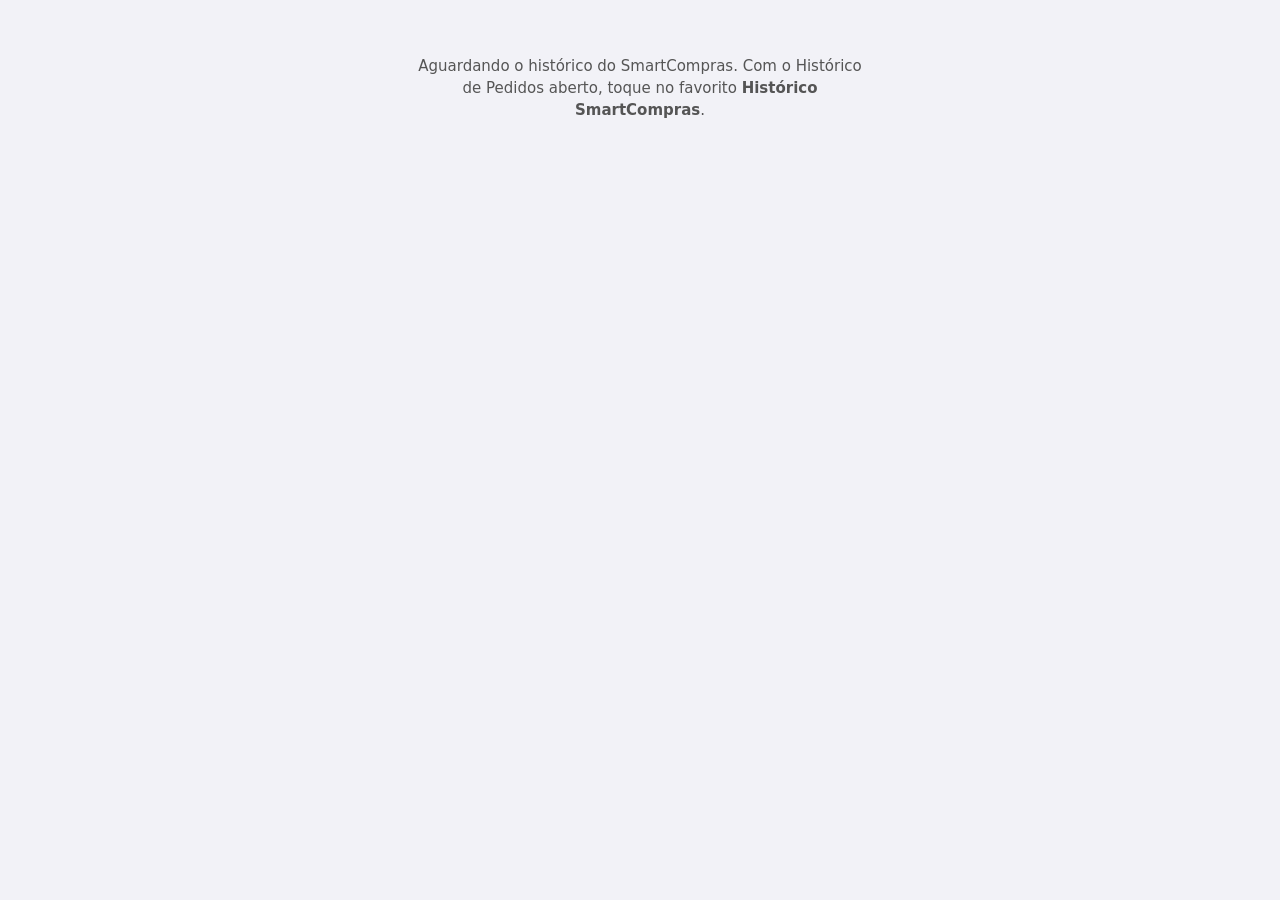
==== importar.html @ f7959a2b "Add files via upload" ====
<!doctype html>
<html lang="pt-BR">
<head>
<meta charset="utf-8">
<meta name="viewport" content="width=device-width, initial-scale=1">
<meta name="robots" content="noindex">
<title>Importar histórico SmartCompras</title>
<link rel="stylesheet" href="style.css">
<style>
  body { margin: 0; padding: 16px; font-family: -apple-system, system-ui, "Segoe UI", Roboto, sans-serif; background: #f2f2f7; color: #111; }
  .imp-msg { max-width: 460px; margin: 40px auto; text-align: center; color: #555; font-size: 15px; line-height: 1.45; }
  .imp-toast { position: fixed; left: 16px; right: 16px; bottom: 24px; background: #222; color: #fff; padding: 12px 14px; border-radius: 10px; display: none; text-align: center; z-index: 3000; font-size: 14px; }
</style>
</head>
<body>
<!-- Página neutra: não carrega o app nem o Firebase para abrir. O Firebase entra só na hora de gravar. -->
<div class="imp-msg" id="imp-msg">Aguardando o histórico do SmartCompras. Com o Histórico de Pedidos aberto, toque no favorito <b>Histórico SmartCompras</b>.</div>
<div class="imp-toast" id="imp-toast"></div>

<script>
  window.SMART_HIST_NEUTRO = true;
  function toast(t) {
    var e = document.getElementById('imp-toast');
    e.textContent = t; e.style.display = 'block';
    clearTimeout(e._t); e._t = setTimeout(function () { e.style.display = 'none'; }, 3000);
  }
  // Ao receber um novo endereço nesta mesma janela (o favorito reaproveita a janela), a conferência recomeça.
  window.addEventListener('hashchange', function () {
    var h = location.hash || '';
    if (h.indexOf('#smartHist=') !== 0) return;
    try {
      var dados = JSON.parse(decodeURIComponent(escape(atob(h.slice(11)))));
      history.replaceState(null, '', location.pathname);
      smartHistMostrarImportacao(dados);
    } catch (e) { toast('Não consegui ler o histórico recebido.'); }
  });
</script>

<script src="js/59-historico-smartcompras.js"></script>

<script>
  // Firebase (mesma versão e mesmo projeto do app), carregado só na hora de salvar.
  var IMP_FB_CONFIG = {
    apiKey: "AIzaSyBbJnhZuL5f9v7KYjJRa1uGY9g17JXkYlo",
    authDomain: "dadosnf-38b2f.firebaseapp.com",
    projectId: "dadosnf-38b2f",
    storageBucket: "dadosnf-38b2f.firebasestorage.app",
    messagingSenderId: "103044936313",
    appId: "1:103044936313:web:e0f1ad680cd31445a1daa8"
  };
  var IMP_FB_SCRIPTS = [
    'https://www.gstatic.com/firebasejs/8.10.1/firebase-app.js',
    'https://www.gstatic.com/firebasejs/8.10.1/firebase-firestore.js',
    'https://www.gstatic.com/firebasejs/8.10.1/firebase-auth.js'
  ];
  var impFbPronto = null;

  function impCarregarScripts(lista) {
    return lista.reduce(function (p, src) {
      return p.then(function () {
        return new Promise(function (ok, err) {
          var s = document.createElement('script');
          s.src = src; s.crossOrigin = 'anonymous'; s.onload = ok; s.onerror = err;
          document.head.appendChild(s);
        });
      });
    }, Promise.resolve());
  }

  function impCarregarFirebase() {
    return impCarregarScripts(IMP_FB_SCRIPTS).then(function () {
      if (!firebase.apps.length) firebase.initializeApp(IMP_FB_CONFIG);
      window.firestore = firebase.firestore();
      // Espera o login ser reconhecido. A sessão é a mesma do app, porque é o mesmo endereço.
      return new Promise(function (res) {
        var un = firebase.auth().onAuthStateChanged(function (u) { un(); res(u); });
      });
    }).then(function (u) {
      if (!u) { toast('Abra o app e entre antes de importar.'); impFbPronto = null; return false; }
      return true;
    }).catch(function (e) {
      console.error('Importação SmartCompras: falha ao conectar', e);
      toast('Não consegui conectar para gravar. Confira a internet.');
      impFbPronto = null; return false;
    });
  }

  // Chamada por smartHistSalvar (js/59) só quando a janela é a de importação.
  function smartHistPreparaSalvar() {
    if (!impFbPronto) impFbPronto = impCarregarFirebase();
    return impFbPronto;
  }

  // Se o favorito já deixou um histórico pendente antes de a página terminar de carregar, mostra agora.
  smartHistProcessarPendentes();
</script>
</body>
</html>
---- style.css ----
/* ✓ reto: fonte própria só com o sinal de verificado (✓ e ✔), traço reto de espessura uniforme; vale em todo o app e acompanha tamanho e cor do texto */
@font-face{font-family:"Check Reto";src:url([data-uri]) format("truetype");unicode-range:U+2713,U+2714;font-display:block}
:root {
    /* Font Variables */
    --font-arial: 'Check Reto', Arial, 'Helvetica Neue', Helvetica, sans-serif;
    --font-sans: 'Check Reto', -apple-system, BlinkMacSystemFont, 'SF Pro Text', 'Inter', 'Segoe UI', Roboto, sans-serif;
    --font-serif: 'Check Reto', 'Roboto Slab', serif;
    --font-mono: 'Check Reto', 'Source Code Pro', monospace;
    --font-montserrat: 'Check Reto', 'Montserrat', sans-serif;

    /* Tema Padrão (Claro) */
    --bg-primary: #f0f2f5; --bg-secondary: #ffffff;
    --bg-tertiary: #e9ecef;
    --text-dark: #1d1d1f; --text-light: #6e6e73; --border-color: #d5d9de;
    --accent-color: #2f5aa8; --accent-color-hover: #24447f; --button-success: #34c759;
    --button-danger: #ff3b30; --button-whatsapp: #25d366; --button-warning: #ffcc00; --radius: 12px;
    --shadow: rgba(0, 0, 0, 0.05);
    --shadow-sm: 0 1px 2px rgba(15, 23, 42, 0.04), 0 1px 1px rgba(15, 23, 42, 0.03);
    --shadow-md: 0 4px 14px rgba(15, 23, 42, 0.07), 0 1px 3px rgba(15, 23, 42, 0.05);
    --shadow-lg: 0 12px 32px rgba(15, 23, 42, 0.12), 0 4px 10px rgba(15, 23, 42, 0.06);
    --app-height: 100vh;
    --transition-duration: 0.35s;
    --ease-out: cubic-bezier(0.16, 1, 0.3, 1);
    /* --- Fase 17: escala do sistema visual --- */
    --space-1: 4px; --space-2: 8px; --space-3: 12px; --space-4: 16px; --space-5: 24px; --space-6: 32px;
    --r-sm: 8px; --r-md: 12px; --r-lg: 20px; --r-pill: 999px;
    --fs-xs: 11px; --fs-md: 14px; --fs-lg: 18px; --fs-xl: 20px; --fs-title: 22px; --fs-section: 13px; --fs-body: 15px; --fs-input: 16px; --fs-aux: 13px; --fs-min: 12px; --fs-kpi: 28px;
    /* --- Fase 17: cores semânticas (compatíveis com todos os temas) --- */
    --accent-contrast: #ffffff;   /* texto sobre a cor de destaque */
    --accent-text: var(--accent-color); /* destaque usado como TEXTO (fica mais claro nos temas escuros) */
    --success: var(--button-success); --danger: var(--button-danger); --warning: var(--button-warning); --info: #007aff;
    --on-solid: #ffffff; /* texto sobre fundo preenchido (sucesso/perigo/destaque escuro) */
    --danger-solid: #d70015; /* fundo de botão destrutivo preenchido (texto branco) */
    --success-text: #1e7a34; --warning-text: #8a6d00; --info-text: #0a5fc1;
    --success-bg: color-mix(in srgb, var(--success) 14%, transparent);
    --danger-bg: color-mix(in srgb, var(--danger) 12%, transparent);
    --warning-bg: color-mix(in srgb, var(--warning) 18%, transparent);
    --info-bg: color-mix(in srgb, var(--info) 12%, transparent);

}

/* Tema Escuro */
body[data-theme="dark"] {
    --bg-primary: #000000;
    --bg-secondary: #1c1c1e; --bg-tertiary: #2c2c2e;
    --text-dark: #ffffff; --text-light: #8e8e93; --border-color: #3a3a3c;
    --shadow: rgba(255, 255, 255, 0.08);
    --accent-text: color-mix(in srgb, var(--accent-color) 55%, #ffffff);
    --info: #0a84ff; --success-text: #32d74b; --warning-text: #ffd60a; --info-text: #64d2ff;
}

/* Temas Coloridos */
body[data-theme="ocean"] { --bg-primary: #e0f7fa; --bg-secondary: #ffffff; --bg-tertiary: #e0f2f1; --text-dark: #004d40; --text-light: #00796b; --border-color: #b2dfdb; --accent-color: #26c6da; --accent-contrast: #1d1d1f; --accent-text: color-mix(in srgb, var(--accent-color) 60%, #000); }
body[data-theme="sunset"] { --bg-primary: #fff3e0; --bg-secondary: #ffffff; --bg-tertiary: #fff8e1; --text-dark: #4e342e; --text-light: #795548; --border-color: #ffccbc; --accent-color: #ff7043; --accent-contrast: #1d1d1f; --accent-text: color-mix(in srgb, var(--accent-color) 60%, #000); }
body[data-theme="forest"] { --bg-primary: #f1f8e9; --bg-secondary: #ffffff; --bg-tertiary: #f9fbe7; --text-dark: #33691e; --text-light: #558b2f; --border-color: #dcedc8; --accent-color: #9ccc65; --accent-contrast: #1d1d1f; --accent-text: color-mix(in srgb, var(--accent-color) 60%, #000); }
body[data-theme="plum"] { --bg-primary: #f3e5f5; --bg-secondary: #ffffff; --bg-tertiary: #f3e5f5; --text-dark: #4a148c; --text-light: #6a1b9a; --border-color: #e1bee7; --accent-color: #ab47bc; }
body[data-theme="wine"] { --bg-primary: #4c1d2e; --bg-secondary: #5c2a3e; --bg-tertiary: #6b374e; --text-dark: #fcefee; --text-light: #e0c5d0; --border-color: #7a445d; --accent-color: #e75480; --accent-contrast: #1d1d1f; --accent-text: color-mix(in srgb, var(--accent-color) 55%, #ffffff); --success-text: #32d74b; --warning-text: #ffd60a; }

/* Estilos de Fonte */
html[data-font="arial"] body { font-family: var(--font-arial); }
html[data-font="sans"] body { font-family: var(--font-sans); }
html[data-font="serif"] body { font-family: var(--font-serif); }
html[data-font="mono"] body { font-family: var(--font-mono); }
html[data-font="montserrat"] body { font-family: var(--font-montserrat); }

/* --- CORREÇÃO DE ÍCONES --- */
.icon-wrapper > * { display: none; }
.icon-wrapper .icon-svg-outline, .icon-wrapper .icon-svg-duotone { width: 1em; height: 1em; vertical-align: -0.15em; }
body:not([data-icon-theme]) .icon-wrapper [class*="fa-"],
body[data-icon-theme="solid"] .icon-wrapper [class*="fa-"] { display: inline-block; }
body[data-icon-theme="material"] .icon-wrapper .material-icons { display: inline-block; font-size: 22px; }
body[data-icon-theme="outline"] .icon-wrapper .icon-svg-outline { display: inline-block; }
body[data-icon-theme="duotone"] .icon-wrapper .icon-svg-duotone { display: inline-block; }

* { box-sizing: border-box; -webkit-font-smoothing: antialiased; -webkit-tap-highlight-color: transparent; }
body.is-loading { transition: none; }

#app-loader{position:fixed;inset:0;z-index:99999;display:flex;align-items:center;justify-content:center;background:var(--bg-primary);opacity:1;visibility:visible;transition:opacity .5s ease, visibility .5s ease}
#app-loader.app-loader-hidden{opacity:0;visibility:hidden;pointer-events:none}
.app-loader-content{display:flex;flex-direction:column;align-items:center;gap:22px}
.app-loader-title{font-size:var(--fs-aux);font-weight:400;color:var(--text-light);letter-spacing:.2px;animation:app-loader-breathe 1.8s ease-in-out infinite}
@keyframes app-loader-breathe{0%,100%{opacity:.45}50%{opacity:1}}
body.is-loading .app-container, body.is-loading #login-screen, body.is-loading #security-check-screen, body.is-loading #password-change-screen{opacity:0}

.apple-spinner{position:relative;width:36px;height:36px}
.apple-spinner div{position:absolute;top:0;left:50%;width:8%;height:26%;margin-left:-4%;background:var(--text-light);border-radius:40%;transform-origin:50% 138%;animation:apple-spinner-fade 1.1s linear infinite}
.apple-spinner div:nth-child(1){transform:rotate(0deg);animation-delay:-1.008s}
.apple-spinner div:nth-child(2){transform:rotate(30deg);animation-delay:-0.916s}
.apple-spinner div:nth-child(3){transform:rotate(60deg);animation-delay:-0.825s}
.apple-spinner div:nth-child(4){transform:rotate(90deg);animation-delay:-0.733s}
.apple-spinner div:nth-child(5){transform:rotate(120deg);animation-delay:-0.641s}
.apple-spinner div:nth-child(6){transform:rotate(150deg);animation-delay:-0.550s}
.apple-spinner div:nth-child(7){transform:rotate(180deg);animation-delay:-0.458s}
.apple-spinner div:nth-child(8){transform:rotate(210deg);animation-delay:-0.366s}
.apple-spinner div:nth-child(9){transform:rotate(240deg);animation-delay:-0.275s}
.apple-spinner div:nth-child(10){transform:rotate(270deg);animation-delay:-0.183s}
.apple-spinner div:nth-child(11){transform:rotate(300deg);animation-delay:-0.091s}
.apple-spinner div:nth-child(12){transform:rotate(330deg);animation-delay:0s}
@keyframes apple-spinner-fade{0%{opacity:1}100%{opacity:.15}}

.import-badge-info{background:color-mix(in srgb, var(--accent-color) 12%, transparent);border-color:var(--accent-color);color:var(--text-dark);font-weight:400}
.import-badge-ignorado{background:color-mix(in srgb, var(--button-danger) 15%, transparent);border-color:var(--button-danger);color:var(--danger);font-weight:600}
.import-badge-historico{background:color-mix(in srgb, var(--text-light) 18%, transparent);border-color:var(--text-light);color:var(--text-dark);font-weight:600}
.import-bulk-recurso{display:flex;gap:10px;margin-top:12px}
.import-bulk-recurso select{flex:1}
.import-bulk-recurso .actions-button{width:auto;white-space:nowrap;padding:0 16px}
#lista-apelidos-manage li{align-items:center}
html, body { position: fixed; top: 0; left: 0; width: 100%; height: 100%; margin: 0; overflow: hidden; overscroll-behavior: none; background-color: var(--bg-primary); color: var(--text-dark); }
/* Texto de conteúdo (fornecedor, NF, pedido, produto, divergência,
   observações, relatórios) deve poder ser selecionado/copiado normalmente.
   Só a "casca" clicável da interface (botões, abas, cabeçalhos de
   acordeão/expansão) continua não-selecionável, pra não aparecer o balão de
   seleção do celular ao tocar num botão. */
button, .actions-button, .action-chip, .manage-toolbar-btn, .central-status-toggle,
.tab-bar, .header, .central-fornecedor-header, .divergencia-header,
.xml-item-badge, .badge-pendente, .badge-concluida, .import-badge-info, .import-badge-historico, .import-badge-ignorado,
.nota-select-checkbox { -webkit-user-select: none; user-select: none; }
body { transition: opacity 0.3s, background-color var(--transition-duration), color var(--transition-duration); }
.card, .app-screen, .header, .tab-bar, .settings-list-group, .nota-item, .actions-button { transition: background-color var(--transition-duration), color var(--transition-duration), border-color var(--transition-duration); }
input, select, textarea, button { font-family: inherit; transition: background-color var(--transition-duration), color var(--transition-duration), border-color var(--transition-duration), box-shadow 0.2s; }

.app-container { position: relative; width: 100%; height: var(--app-height); max-width: 100%; margin: 0; background-color: var(--bg-primary); overflow: hidden; display: none; flex-direction: column; }

/* Em telas largas (uso no PC), o app inteiro esticado de ponta a ponta fica
   estranho e deixa tudo alinhado à esquerda com uma faixa enorme vazia à
   direita. Em vez disso, centraliza o "app" numa faixa de largura confortável,
   como um app de verdade no meio da tela, com uma sombra separando do fundo. */
@media (min-width: 900px) {
    body { background-color: var(--bg-tertiary); }
    .app-container { max-width: 640px; margin: 0 auto; box-shadow: var(--shadow-lg); }
}

/* Janelas de largura intermediária (ex: tela dividida no Windows/Mac) ainda
   não são largas o suficiente para o layout com barra lateral (900px+), mas
   são mais largas que o layout mobile — nesse caso, usa a largura toda em vez
   de deixar faixas cinzas grandes nas laterais. */
@media (min-width: 681px) and (max-width: 899px) {
    .app-container { max-width: 100%; }
}
.main-content { flex-grow: 1; min-width: 0; position: relative; overflow: hidden; display: flex; flex-direction: column; }
.screen-wrapper { flex-grow: 1; position: relative; overflow: hidden; }

.app-screen { position: absolute; top: 0; left: 0; width: 100%; height: 100%; background-color: var(--bg-primary); visibility: hidden; z-index: 1; display: flex; flex-direction: column; padding: 24px; overflow-y: auto; -webkit-overflow-scrolling: touch; }
.app-screen.active { visibility: visible; z-index: 2; }

/* 2.7.0: transições de tela no estilo do iPhone (protótipo "Minhas Notas · transições").
   Entrar/voltar de telas internas: empurra com recuo de 28% e escurece a tela de baixo; duração fixa de 440 ms, curva de mola do iOS.
   Trocar de aba: a tela nova entra deslizando 20% com leve zoom, e a duração é a escolhida em Personalização (padrão 360 ms). */
:root { --aba-dur: 360ms; --push-dur: 440ms; --ios-curva: cubic-bezier(.32, .72, 0, 1); }
.app-screen.saindo { visibility: visible; z-index: 1; pointer-events: none; }
.app-screen.swipe-pre { visibility: visible; z-index: 1; }
.app-screen.t-ent, .app-screen.saindo { animation-timing-function: var(--ios-curva); animation-fill-mode: both; will-change: transform; }
.app-screen.t-ent { pointer-events: none; }
@keyframes t-dir-in   { from { transform: translate3d(100%,0,0); } to { transform: translate3d(0,0,0); } }
@keyframes t-dir-out  { from { transform: translate3d(0,0,0); filter: brightness(1); } to { transform: translate3d(-28%,0,0); filter: brightness(.7); } }
@keyframes t-esq-in   { from { transform: translate3d(-28%,0,0); filter: brightness(.7); } to { transform: translate3d(0,0,0); filter: brightness(1); } }
@keyframes t-esq-out  { from { transform: translate3d(0,0,0); } to { transform: translate3d(100%,0,0); } }
@keyframes t-aba-in   { from { transform: translate3d(calc(var(--dir, 1) * 20%),0,0) scale(.97); opacity: 0; } to { transform: none; opacity: 1; } }
@keyframes t-aba-out  { from { transform: none; } to { transform: translate3d(calc(var(--dir, 1) * -8%),0,0) scale(.98); } }
@keyframes t-par-in   { from { transform: translate3d(calc(var(--dir, 1) * 100%),0,0); } to { transform: none; } }
@keyframes t-par-out  { from { transform: none; } to { transform: translate3d(calc(var(--dir, 1) * -100%),0,0); } }
@keyframes t-sobe-in  { from { transform: translate3d(0,100%,0); } to { transform: none; } }
@keyframes t-zoom-in  { 0% { transform: scale(.94); opacity: 0; } 55% { opacity: 1; } 100% { transform: none; opacity: 1; } }
@keyframes t-fade-in  { from { opacity: 0; } to { opacity: 1; } }
body[data-transition="ios"] .t-ent.t-frente { animation: t-dir-in var(--push-dur) var(--ios-curva) both; z-index: 3; box-shadow: -10px 0 30px rgba(0,0,0,.14); }
body[data-transition="ios"] .saindo.t-frente { animation: t-dir-out var(--push-dur) var(--ios-curva) both; }
body[data-transition="ios"] .t-ent.t-volta { animation: t-esq-in var(--push-dur) var(--ios-curva) both; }
body[data-transition="ios"] .saindo.t-volta { animation: t-esq-out var(--push-dur) var(--ios-curva) both; z-index: 3; box-shadow: -10px 0 30px rgba(0,0,0,.14); }
/* Trocar de aba: efeito escolhido em Personalização (data-aba-efeito). A tela antiga fica inteira por baixo, sem esmaecer,
   para não aparecer duas telas misturadas. Entrar/voltar de submenus nunca usa estes efeitos. */
body[data-transition="ios"] .t-ent.t-troca { animation-duration: var(--aba-dur); animation-timing-function: var(--ios-curva); animation-fill-mode: both; z-index: 3; }
body[data-transition="ios"] .saindo.t-troca { animation-duration: var(--aba-dur); animation-timing-function: var(--ios-curva); animation-fill-mode: both; }
body[data-transition="ios"][data-aba-efeito="padrao"] .t-ent.t-troca { animation-name: t-aba-in; }
body[data-transition="ios"][data-aba-efeito="padrao"] .saindo.t-troca { animation-name: t-aba-out; }
body[data-transition="ios"][data-aba-efeito="esmaecer"] .t-ent.t-troca { animation-name: t-fade-in; }
body[data-transition="ios"][data-aba-efeito="deslizar"] .t-ent.t-troca { animation-name: t-par-in; }
body[data-transition="ios"][data-aba-efeito="deslizar"] .saindo.t-troca { animation-name: t-par-out; }
body[data-transition="ios"][data-aba-efeito="subir"] .t-ent.t-troca { animation-name: t-sobe-in; box-shadow: 0 -12px 32px rgba(0,0,0,.16); }
body[data-transition="ios"][data-aba-efeito="zoom"] .t-ent.t-troca { animation-name: t-zoom-in; }
body[data-transition="ios"][data-aba-efeito="nenhum"] .t-ent.t-troca, body[data-transition="ios"][data-aba-efeito="nenhum"] .saindo.t-troca { animation: none; }
body[data-transition="none"] .t-ent, body[data-transition="none"] .saindo { animation: none; }
/* "Reduzir Movimento" do aparelho: o iOS troca empurrando por uma dissolução curta */
@media (prefers-reduced-motion: reduce) {
  body:not([data-transition="none"]) .app-screen.t-ent { animation: t-fade-in .2s ease-out both !important; z-index: 3; box-shadow: none !important; }
  body:not([data-transition="none"]) .app-screen.saindo { animation: none !important; filter: none !important; }
}

.header { padding: 16px 24px; flex-shrink: 0; display: flex; justify-content: space-between; align-items: center; background-color: var(--bg-secondary); border-bottom: 1px solid var(--border-color); position: relative; z-index: 10; }
.header-actions{display:flex;align-items:center;gap:6px}
.header-counter{display:inline-flex;align-items:center;padding:5px 10px;font-size:var(--fs-xs);white-space:nowrap}
.header-title { color: var(--text-dark); margin: 0; opacity: 1; transform: translateY(0); transition: opacity var(--transition-duration), transform var(--transition-duration); }
.header-title.title-changing { opacity: 0; transform: translateY(-5px); } 
.header-action { background: none; border: none; color: var(--text-light); font-size:var(--fs-lg); cursor: pointer; padding: 8px; display: flex; align-items: center; gap: 8px; transition: background-color .15s ease, color .15s ease; }
.header-action:active { color: var(--text-dark); }
.header-action.back-button { font-size:var(--fs-input); font-weight: 600; gap: 2px; padding: 8px 10px 8px 6px; }
.header-action.back-button .icon-wrapper { font-size:var(--fs-xl); }
.header-action.back-button:active { background-color: transparent; color: var(--accent-text); opacity: .5; }
.header-action:active { background-color: var(--bg-primary); }

.tab-bar { display: flex; justify-content: space-around; align-items: center; background-color: var(--bg-secondary); border-top: 1px solid var(--border-color); padding: 8px 6px; flex-shrink: 0; padding-bottom: max(8px, env(safe-area-inset-bottom)); }
/* Teclado aberto: a barra de navegação some em vez de subir por cima do teclado,
   liberando espaço de visualização em telas pequenas. */
body.keyboard-open .tab-bar { display: none; }
body[data-theme] .tab-bar { background-color: color-mix(in srgb, var(--bg-secondary) 85%, transparent); border-top-color: var(--border-color);}
body[data-theme="dark"] .tab-bar { background-color: rgba(28, 28, 30, 0.85); }

.tab-item { display: flex; flex-direction: column; align-items: center; justify-content: center; gap: 3px; color: var(--text-light); font-size:var(--fs-xs); font-weight: 600; cursor: pointer; border: none; background: none; padding: 5px 4px; border-radius:var(--r-md); flex: 1; max-width: 78px; transition: color .2s ease, transform .15s var(--ease-out); }

/* Depois que Cotações e Entrada de NF viraram abas principais, a barra
   ficou com itens demais pra caber espremendo tudo (flex:1) em telas
   pequenas — texto/ícone ficavam ilegíveis ou cortados. Em vez de reduzir
   ainda mais a fonte, a barra passa a rolar horizontalmente nesse caso:
   cada item mantém um tamanho legível e continua tocável, e dá pra
   arrastar pra ver os que não cabem. Não é um menu novo, é a mesma
   .tab-bar/.tab-item só com o comportamento de estouro trocado. */
@media (max-width: 480px) {
    .tab-bar { justify-content: flex-start; overflow-x: auto; -webkit-overflow-scrolling: touch; scrollbar-width: none; overscroll-behavior-x: contain; }
    .tab-bar::-webkit-scrollbar { display: none; }
    .tab-item { flex: 0 0 auto; width: 64px; max-width: none; }
}
.tab-item .icon-wrapper { display: flex; font-size:var(--fs-xl); transition: transform .2s var(--ease-out); position: relative; }
.sidebar-item .icon-wrapper { position: relative; }
.tab-item.active { color: var(--accent-text) !important; font-weight: 700; }
.tab-item.active .icon-wrapper { transform: translateY(-1px) scale(1.08); }
.tab-item:active { transform: scale(.92); }

.card { background: var(--bg-secondary); padding: 24px; }
.campo, .modal-campo { margin-bottom: 18px; }
.campo label, .modal-campo label { display: block; color: var(--text-light); }
input, select, textarea { width: 100%; padding: 14px 16px; border: 1px solid transparent; border-radius: calc(var(--radius) - 4px); font-size:var(--fs-body); background: var(--bg-tertiary); color: var(--text-dark); }
select option { background-color: var(--bg-secondary); color: var(--text-dark); }
input:focus, select:focus, textarea:focus { border-color: var(--accent-color); box-shadow: 0 0 0 3px color-mix(in srgb, var(--accent-color) 20%, transparent); outline: 0; }

/* --- ERRO DE DUPLICIDADE (NOVO) --- */
.input-error {
    border-color: var(--button-danger) !important;
    box-shadow: 0 0 0 3px rgba(255, 59, 48, 0.2) !important;
    animation: shake 0.4s ease-in-out;
}
.input-error:focus {
    box-shadow: 0 0 0 3px rgba(255, 59, 48, 0.3) !important;
}


.transition-options{display:grid;grid-template-columns:1fr 1fr;gap:8px}
.transition-option{display:flex;align-items:center;justify-content:center;gap:6px;padding:12px 8px;border:1.5px solid var(--border-color);border-radius:var(--r-md);background:var(--bg-secondary);color:var(--text-dark);font-size:var(--fs-aux);font-weight:600;cursor:pointer;transition:transform .15s var(--ease-out), border-color .15s ease, background-color .15s ease}
.transition-option:active{transform:scale(.96)}
.transition-option.active{border-color:var(--accent-color);background:color-mix(in srgb, var(--accent-color) 10%, var(--bg-secondary));color:var(--accent-text)}
.transition-demo-stage{position:relative;height:110px;border-radius:var(--radius);border:1px solid var(--border-color);overflow:hidden;background:var(--bg-primary)}
.transition-demo-screen{display:flex !important;align-items:center;justify-content:center;padding:0 !important;font-size:var(--fs-body);font-weight:700;color:var(--on-solid)}
#transition-demo-a{background:var(--accent-color)}
#transition-demo-b{background:var(--button-success)}

/* Densidade das listas */
body[data-density="compacta"] .card{padding:16px}
body[data-density="compacta"] .nota-item{padding:10px 12px}
body[data-density="compacta"] .nota-info{font-size:var(--fs-md);margin-bottom:2px}
body[data-density="compacta"] .nota-data{margin-bottom:2px}
body[data-density="compacta"] .actions-row{margin-top:8px;gap:6px}
body[data-density="compacta"] .action-chip{height:30px;font-size:var(--fs-xs)}
body[data-density="compacta"] .campo,body[data-density="compacta"] .modal-campo{margin-bottom:10px}

/* Ícones na barra de navegação */
body[data-tab-icons="off"] .tab-item .icon-wrapper{display:none}
body[data-tab-icons="off"] .tab-item{font-size:var(--fs-xs);padding:10px 4px}


#screen-anotacoes { display: flex; flex-direction: column; gap: 16px; padding-bottom: calc(24px + env(safe-area-inset-bottom)); transition: padding-bottom 0.2s ease-out; }
.anotacao-item{cursor:pointer}
.rte-toolbar{display:flex;flex-wrap:nowrap;align-items:center;gap:2px;height:100%;padding:0 10px;overflow-x:auto;overflow-y:hidden;scrollbar-width:none;-webkit-overflow-scrolling:touch;border-radius:inherit;position:relative;z-index:1}
.rte-toolbar::-webkit-scrollbar{display:none}
.rte-toolbar>*{flex-shrink:0}
#anotacao-titulo{background:transparent;border:none;padding:4px 2px;font-size:24px !important;font-weight:700 !important;letter-spacing:-.4px}
#anotacao-titulo:focus{box-shadow:none;outline:none}
#screen-anotacoes-editor{padding-left:16px;padding-right:16px}
.rte-toolbar button{width:34px;height:34px;border:none;background:none;color:var(--text-dark);font-size:var(--fs-md);border-radius:var(--r-sm);cursor:pointer;transition:background-color .15s ease}
.rte-toolbar button:active{background-color:var(--bg-primary)}
.rte-toolbar button.active{background-color:color-mix(in srgb,var(--accent-color) 16%,transparent);color:var(--accent-text)}
.rte-toolbar button:disabled{opacity:.3;cursor:not-allowed}
.rte-toolbar button:disabled:active{background:none}
.rte-toolbar-divider{width:1px;height:20px;background:var(--border-color);margin:0 4px}
.rte-editor{flex-grow:1;min-height:60vh;background:var(--bg-primary);border:none;border-radius:0;padding:20px 4px;font-size:var(--fs-input);line-height:1.75;color:var(--text-dark);overflow-y:auto}
.rte-editor:focus{outline:none;box-shadow:none}
.rte-editor h2{font-size:var(--fs-xl);font-weight:700;margin:10px 0}
.rte-editor ul,.rte-editor ol{padding-left:22px;margin:8px 0}
.rte-editor table.anotacao-tabela{border-collapse:collapse;width:100%;margin:10px 0}
.rte-editor table.anotacao-tabela td{border:1px solid var(--border-color);padding:8px 10px;font-size:var(--fs-aux);min-width:50px}
.rte-editor hr{border:none;border-top:1px solid var(--border-color);margin:16px 0}
.rte-editor.rte-compacto p{margin:2px 0}
.rte-popover-wrap{position:relative;display:inline-flex}
.rte-popover{position:absolute;top:calc(100% + 6px);left:0;right:auto;z-index:20;background:var(--bg-secondary);border:1px solid var(--border-color);border-radius:var(--r-md);box-shadow:var(--shadow-lg);padding:10px;min-width:170px;width:max-content}
.rte-color-grid{display:grid;grid-template-columns:repeat(4,1fr);gap:8px}
.rte-color-swatch{width:28px;height:28px;border-radius:50%;border:1.5px solid var(--border-color);cursor:pointer;padding:0}
.rte-color-swatch:active{transform:scale(.9)}
.rte-popover-reset{width:100%;margin-top:10px;padding:8px;border:1.5px solid currentColor;border-radius:var(--r-pill);background:transparent;color:var(--text-light);font-size:var(--fs-min);font-weight:600;cursor:pointer}
.rte-popover-list{min-width:200px;padding:6px}
.rte-size-option{display:flex;align-items:center;justify-content:space-between;gap:14px;width:100%;text-align:left;padding:10px 12px;border:none;background:transparent;color:var(--text-dark);border-radius:var(--r-sm);cursor:pointer;font-weight:400;font-size:var(--fs-md)}
.rte-size-option:active{background-color:var(--bg-primary)}
.rte-size-option.active{background-color:color-mix(in srgb,var(--accent-color) 12%,transparent);color:var(--accent-text);font-weight:600}
.rte-option-check{font-size:var(--fs-min);color:var(--accent-text);opacity:0}
.rte-size-option.active .rte-option-check{opacity:1}
.rte-popover-divider{height:1px;background:var(--border-color);margin:6px 4px}
.rte-table-grid{display:grid;grid-template-columns:repeat(6,18px);grid-template-rows:repeat(6,18px);gap:3px}
.rte-table-grid div{width:18px;height:18px;border:1px solid var(--border-color);border-radius:3px;background:var(--bg-primary);cursor:pointer}
.rte-table-grid div.rte-cell-hover{background:var(--accent-color);border-color:var(--accent-color)}
.rte-table-grid-label{text-align:center;font-size:var(--fs-min);color:var(--text-light);margin-top:8px}
.rte-popover.rte-popover-table{width:max-content;min-width:0;display:flex;flex-direction:column;align-items:center;padding:12px}

    
#login-screen, #password-change-screen, #security-check-screen{position:fixed;top:0;left:0;width:100%;height:100%;background-color:var(--bg-primary);z-index:9999;display:flex;align-items:center;justify-content:center;flex-direction:column;padding:24px;overflow-y:auto}.login-box{width:100%;max-width:320px;text-align:center}.login-box .icon{font-size:48px;color:var(--text-light);margin-bottom:24px;transition:color .4s ease,transform .4s ease}.login-box .icon.unlocked{color:var(--success-text);transform:rotate(-10deg)}.login-box h1{font-size:24px;color:var(--text-dark);margin-bottom:8px;font-weight:700}.login-box p{font-size:var(--fs-input);color:var(--text-light);margin-bottom:24px}.login-box input{text-align:center;font-size:var(--fs-lg)}.login-box input[type="email"]{font-size:var(--fs-input)}.login-box button{margin-top:16px}.login-box .error-message{color:var(--danger);font-size:var(--fs-md);height:20px;margin-top:8px}
.login-divider{display:flex;align-items:center;gap:12px;margin:20px 0;color:var(--text-light);font-size:var(--fs-aux)}
.login-divider::before,.login-divider::after{content:'';flex:1;height:1px;background:var(--border-color)}
.login-link{display:block;margin-top:14px;font-size:var(--fs-md);color:var(--accent-text);cursor:pointer;font-weight:600}
.conta-info{display:flex;align-items:center;gap:14px}
.conta-avatar{width:48px;height:48px;border-radius:50%;background:color-mix(in srgb, var(--accent-color) 15%, transparent);color:var(--accent-text);display:flex;align-items:center;justify-content:center;font-size:var(--fs-xl);flex-shrink:0}
.conta-email{font-weight:600;font-size:var(--fs-body);color:var(--text-dark);word-break:break-all}
.conta-provider{font-size:var(--fs-aux);color:var(--text-light);margin-top:2px}

@keyframes shake{10%,90%{transform:translate3d(-1px,0,0)}20%,80%{transform:translate3d(2px,0,0)}30%,50%,70%{transform:translate3d(-4px,0,0)}40%,60%{transform:translate3d(4px,0,0)}}
.shake{animation:shake .82s cubic-bezier(.36,.07,.19,.97) both}

.modal-screen{position:fixed;top:0;left:0;width:100%;height:100%;z-index:1000;display:none;align-items:center;justify-content:center;background-color:rgba(0,0,0,.45);-webkit-backdrop-filter:blur(6px);backdrop-filter:blur(6px)}
#confirm-modal { z-index: 10001; }
.modal-screen.active{display:flex}
.modal-content{background-color:var(--bg-secondary);display:flex;flex-direction:column;width:100%;max-width:680px;height:auto;padding:24px;transform:translateY(20px) scale(.98);box-shadow:var(--shadow-lg);transition:transform var(--transition-duration) var(--ease-out)}
.modal-screen.active .modal-content{transform:translateY(0) scale(1)}

@keyframes sync-success{0%{color:var(--text-light)}50%{color:var(--success-text);transform:scale(1.2)}100%{color:var(--text-light);transform:scale(1)}}
.sync-success{animation:sync-success .8s ease-in-out}

.settings-list-group{list-style:none;padding:0;margin:0;background-color:var(--bg-secondary);border-radius:var(--radius);border:1px solid var(--border-color);overflow:hidden;box-shadow:var(--shadow-sm);flex-shrink:0}.settings-list-group li{border-bottom:1px solid var(--border-color)}.settings-list-group li:last-child{border-bottom:none}.settings-list-group a{display:flex;align-items:center;padding:14px 16px;text-decoration:none;color:var(--text-dark);font-weight:400;cursor:pointer;transition:background-color .15s ease}.settings-list-group a:active{background-color:color-mix(in srgb,var(--text-dark) 6%,transparent)}.settings-list-group .icon{width:32px;height:32px;border-radius:var(--r-sm);display:inline-flex;align-items:center;justify-content:center;color:var(--on-solid);font-size:var(--fs-input);margin-right:16px;flex-shrink:0;box-shadow:0 2px 6px rgba(0,0,0,.15)}.settings-list-group .fa-chevron-right{margin-left:auto;color:var(--text-light);opacity:.5}
/* #screen-settings é filho de um container flex (.app-screen{display:flex;
   flex-direction:column}). Sem min-height:0 explícito, o WebKit pode tentar
   encolher esse item de flex pra caber no espaço visível em vez de deixar o
   overflow-y:auto do ancestral rolar de verdade — é um bug clássico de
   flexbox + scroll que corta o fim do conteúdo mesmo com padding suficiente.
   flex-shrink:0 na lista garante que ela sempre ocupe sua altura real. */
#screen-settings{padding-bottom:calc(80px + env(safe-area-inset-bottom));min-height:0}
.settings-list-group a.settings-action-danger{justify-content:center;color:var(--danger);font-weight:600}
#forn,.fornEdit{text-transform:uppercase}

.nota-list{list-style:none;padding:0;margin:0}
.nota-item{background-color:var(--bg-secondary);padding:16px;transition:box-shadow .2s var(--ease-out), transform .2s var(--ease-out);}
@media (min-width:900px){.nota-item:hover{box-shadow:var(--shadow-md);transform:translateY(-1px)}}

/* --- ESTILOS PARA RELATÓRIOS (NOVO) --- */

.nota-item.nota-enviada .nota-info{color:var(--success-text)}
.nota-info{font-weight:600;color:var(--text-dark);margin-bottom:4px;display:flex;align-items:center;gap:8px;flex-wrap:wrap}
.nota-data,.nota-detalhes{font-size:var(--fs-aux);color:var(--text-light);margin-bottom:8px}

.badge-pendente{display:inline-flex;align-items:center;gap:6px;font-size:var(--fs-xs);}

.actions-row{display:flex;flex-wrap:wrap;justify-content:center;gap:8px;margin-top:14px}
.action-chip{flex:0 0 auto;display:flex;align-items:center;justify-content:center;gap:6px;border:1.5px solid currentColor;border-radius:var(--r-pill);background:transparent;font-size:var(--fs-min);font-weight:600;cursor:pointer;transition:transform .15s var(--ease-out), background-color .15s ease}
.action-chip i{font-size:var(--fs-min)}
.action-chip:active{transform:scale(.94);background-color:color-mix(in srgb, currentColor 12%, transparent)}
body[data-theme="dark"] .action-chip.hold-chip{color:var(--warning-text)}
.action-chip.delete-chip{color:var(--danger);background:var(--danger-bg);border-color:transparent}
.edit-panel,.checklist-container{overflow:hidden;max-height:0;transition:max-height var(--transition-duration) ease-in-out,padding-top var(--transition-duration) ease-in-out,margin-top var(--transition-duration) ease-in-out;padding-top:0;margin-top:0}.edit-panel.show,.checklist-container.show{max-height:1000px;padding-top:16px;margin-top:16px}.panel-content{padding:16px;background-color:var(--bg-primary);border-radius:var(--radius);border-top:1px solid var(--border-color)}.fotos-enviadas-status{text-align:center;color:var(--text-dark);font-weight:400;padding:10px;background-color:var(--bg-secondary);border-radius:var(--radius)}.checklist-item{display:flex;align-items:center;margin-bottom:12px;font-size:var(--fs-md)}.checklist-item input[type=checkbox]{width:18px;height:18px;margin-right:12px;cursor:pointer;accent-color:var(--accent-color)}.checklist-item label{margin:0;font-weight:400;color:var(--text-dark);cursor:pointer}.manage-list{margin-top:24px}
.manage-list li{display:flex;align-items:center;justify-content:space-between;gap:8px;padding:12px 4px;border-bottom:1px solid var(--border-color);font-size:var(--fs-md);color:var(--text-dark)}
.manage-list li:last-child{border-bottom:none}
.manage-list-header{color:var(--text-light);font-size:var(--fs-min);font-weight:700;letter-spacing:.5px;padding:6px 4px;border-bottom:none !important}
.manage-list li button{background:none;border:none;color:var(--danger);font-size:var(--fs-lg);cursor:pointer;padding:4px 6px;flex-shrink:0;transition:transform .15s var(--ease-out)}
.manage-list li button:active{transform:scale(.85)}
.approval-list{margin-top:20px;list-style:none;padding:0}
.approval-item{display:flex;align-items:center;justify-content:space-between;gap:14px;padding:14px 2px;border-bottom:1px solid var(--border-color)}
.approval-item:last-child{border-bottom:none}
.approval-item-info{min-width:0}
.approval-item-email{font-weight:600;color:var(--text-dark);font-size:var(--fs-md);word-break:break-all}
.approval-item-status{font-size:var(--fs-min);color:var(--text-light);margin-top:3px}
.approval-item-status.aprovado{color:var(--success-text);font-weight:600}

/* Seleção em lote - Notas (Gerenciar) */
.manage-counter{font-size:var(--fs-min);font-weight:700;color:var(--text-dark);background:var(--bg-secondary);border:1px solid var(--border-color);padding:7px 14px;border-radius:var(--r-lg);text-transform:none;letter-spacing:normal}
.manage-toolbar-btn{background:transparent;border:1.5px solid currentColor;font-size:var(--fs-aux);font-weight:600;padding:6px 14px;border-radius:var(--r-pill);cursor:pointer;transition:background-color .15s ease}
.manage-toolbar-btn:active{background-color:color-mix(in srgb, currentColor 12%, transparent)}
.nota-select-checkbox{display:none;position:absolute;top:14px;right:14px;width:26px;height:26px;z-index:2}
.nota-select-checkbox input{width:26px;height:26px;cursor:pointer;accent-color:var(--accent-color)}
.nota-list.selection-mode .nota-item{position:relative;cursor:pointer;padding-right:52px;-webkit-user-select:none;user-select:none}
.nota-list.selection-mode .nota-select-checkbox{display:flex}
.nota-list.selection-mode .actions-row,.nota-list.selection-mode .checklist-container,.nota-list.selection-mode .edit-panel{display:none !important}

/* Barra de ações em lote (fixa acima da tab-bar) */
.bulk-action-bar{max-height:0;overflow:hidden;background:var(--bg-secondary);border-top:1px solid var(--border-color);transition:max-height .3s var(--ease-out);flex-shrink:0}
.bulk-action-bar.active{max-height:90px}
.bulk-action-bar-inner{display:flex;align-items:center;justify-content:space-between;gap:12px;padding:14px 20px;padding-bottom:calc(14px + env(safe-area-inset-bottom))}
.bulk-select-info{display:flex;align-items:center;gap:12px;font-size:var(--fs-aux);font-weight:600;color:var(--text-dark)}
.bulk-buttons{display:flex;flex-wrap:wrap;justify-content:center;gap:8px}
.bulk-buttons button{width:42px;height:42px;border-radius:var(--r-pill);border:1.5px solid currentColor;background:transparent;color:var(--text-dark);font-size:var(--fs-input);cursor:pointer;display:flex;align-items:center;justify-content:center;gap:6px;transition:transform .15s var(--ease-out), background-color .15s ease}
.bulk-buttons button:not(:disabled):active{transform:scale(.92);background-color:color-mix(in srgb, currentColor 12%, transparent)}
.bulk-buttons button:disabled{opacity:.35;cursor:default}
.bulk-buttons button.danger{color:var(--danger)}
#bulk-excluir-fornecedores-btn{width:auto;padding:0 18px;font-size:var(--fs-md);font-weight:600}

/* Seleção em lote - Fornecedores */
.forn-select-checkbox{display:none;margin-right:10px}
.forn-select-checkbox input{width:20px;height:20px;cursor:pointer;accent-color:var(--accent-color)}
.manage-list.selection-mode .forn-select-checkbox{display:inline-flex}
.manage-list li.forn-selected{background-color:color-mix(in srgb, var(--accent-color) 10%, transparent)}
.manage-list .forn-nome{flex:1}
.forn-ignore-btn{background:none;border:none;color:var(--text-light);font-size:var(--fs-input);cursor:pointer;padding:4px 8px;flex-shrink:0;transition:transform .15s var(--ease-out), color .15s ease}
.forn-ignore-btn:active{transform:scale(.85)}
.forn-ignore-btn.active{color:var(--danger)}
.manage-list li.forn-ignorado{opacity:.6}
.manage-list li.forn-ignorado .forn-nome{text-decoration:line-through;text-decoration-color:var(--text-light)}
.badge-ignorado{display:inline-flex;align-items:center;margin-left:8px;font-size:var(--fs-xs);font-weight:700;letter-spacing:.3px;text-transform:uppercase;text-decoration:none !important;background:color-mix(in srgb, var(--button-danger) 18%, transparent);color:var(--danger);padding:2px 8px;border-radius:var(--r-lg)}

#saida{width:100%;height:35vh;border:2px dashed var(--border-color);border-radius:var(--radius);padding:16px;background:var(--bg-secondary);color:var(--text-dark);font-size:var(--fs-aux);line-height:1.4;margin-bottom:12px}

/* Botões estilo Apple: nunca preenchidos — a única cor é o texto/ícone (currentColor).
   Fundo aparece só como um leve toque translúcido no active/hover, nunca sólido. */
.actions-button{
    border:1.5px solid currentColor;
    border-radius:var(--r-pill);
    cursor:pointer;
    letter-spacing:-.1px;
    display:inline-flex;
    align-items:center;
    justify-content:center;
    gap:6px;
    background:transparent;
    width:auto;
    box-shadow:none;
    transition:background-color .2s ease, transform .15s var(--ease-out);
}
.actions-button .icon-wrapper{font-size:var(--fs-md)}
.actions-button .icon-wrapper,.actions-button .icon-wrapper *{color:currentColor}
#salvarBtn{box-shadow:none !important}
.actions-button:active{transform:scale(.97);background-color:color-mix(in srgb, currentColor 12%, transparent)}
@media (min-width:900px){.actions-button:hover{background-color:color-mix(in srgb, currentColor 8%, transparent)}}

/* Variantes semânticas — mudam só a cor do texto/borda, nunca preenchem o fundo */
.actions-button.is-whatsapp{color:var(--button-whatsapp)}
.actions-button.is-warning{color:var(--warning-text)}
body[data-theme="dark"] .actions-button.is-warning{color:var(--warning-text)}

.actions{display:flex;flex-wrap:wrap;justify-content:center;gap:10px;margin-top:18px}
.toast{position:fixed;left:50%;bottom:80px;transform:translateX(-50%);background:rgba(28,28,30,.92);backdrop-filter:blur(10px);-webkit-backdrop-filter:blur(10px);color:var(--on-solid);padding:13px 20px;border-radius:var(--r-pill);display:none;align-items:center;gap:8px;font-size:var(--fs-md);font-weight:600;z-index:10002;animation:toastIn .35s var(--ease-out);text-align:center;box-shadow:var(--shadow-lg)}
.toast-icon{display:none;font-size:var(--fs-body);line-height:1}
.toast-icon.success{display:inline-flex;color:#32d74b}
.toast-icon.error{display:inline-flex;color:var(--danger)}
.empty-state{text-align:center;color:var(--text-light);padding:40px 0}

/* Scrollbar mais fino e discreto (Webkit) */
::-webkit-scrollbar{width:8px;height:8px}
::-webkit-scrollbar-track{background:transparent}
::-webkit-scrollbar-thumb{background-color:color-mix(in srgb, var(--text-light) 35%, transparent);border-radius:var(--r-sm)}
::-webkit-scrollbar-thumb:hover{background-color:color-mix(in srgb, var(--text-light) 55%, transparent)}

.import-textarea{width:100%;min-height:160px;max-height:320px;resize:vertical;border:2px dashed var(--border-color);border-radius:var(--radius);padding:12px;background:var(--bg-secondary);color:var(--text-dark);font-family:var(--font-mono);font-size:var(--fs-min);line-height:1.4}
.import-summary{margin-bottom:16px;color:var(--text-dark);line-height:1.5}
.import-toggle-novas{display:flex;justify-content:space-between;align-items:center;gap:10px;margin-top:16px;flex-wrap:wrap}
.import-toggle-info{font-size:var(--fs-md);color:var(--text-dark)}
.import-toggle-info span{color:var(--text-light);font-weight:400}
.import-checkbox-row{display:flex;align-items:center;gap:10px;font-weight:600;color:var(--text-dark);margin-bottom:14px;cursor:pointer}
.import-checkbox-row input[type=checkbox]{width:20px;height:20px;cursor:pointer;accent-color:var(--accent-color);flex-shrink:0}
.import-badge{display:flex;align-items:center;gap:8px;background:color-mix(in srgb, var(--button-warning) 22%, transparent);color:var(--text-dark);border:1px solid var(--button-warning);border-radius:var(--r-md);padding:8px 12px;font-size:var(--fs-aux);font-weight:600;margin-bottom:14px}
.import-avisos{margin-top:8px}
.import-aviso{display:flex;align-items:flex-start;gap:8px;background:color-mix(in srgb, var(--button-danger) 10%, transparent);color:var(--text-dark);border-left:3px solid var(--button-danger);border-radius:var(--r-sm);padding:8px 10px;font-size:var(--fs-min);line-height:1.4;margin-bottom:6px}
.import-aviso i{color:var(--danger);margin-top:2px}
.import-item.import-item{padding-top:18px}
#confirm-modal .modal-content{max-width:380px;text-align:center}
#confirm-title{font-size:var(--fs-xl);font-weight:700;color:var(--text-dark);margin-bottom:8px}
#confirm-message{color:var(--text-light);margin-bottom:24px;line-height:1.5;white-space:pre-line}.confirm-actions{display:grid;grid-template-columns:1fr 1fr;gap:12px}

@keyframes toastIn{from{opacity:0;transform:translate(-50%,20px)}to{opacity:1;transform:translate(-50%,0)}}
@keyframes fa-spin{0%{transform:rotate(0)}100%{transform:rotate(360deg)}}.fa-spin{animation:fa-spin 1s infinite linear}@keyframes fadeIn{from{opacity:0}to{opacity:1}}@keyframes highlight-fade{from{background-color:rgba(0,122,255,.2)}to{transparent}}.highlight-update{animation:highlight-fade 1.5s ease}

.sidebar{display:none}
@media (min-width:900px){
    html,body{overflow:hidden}.main-content .header{min-height:60px}.app-screen{padding:24px 32px}.nota-list{display:block}.nota-item{}.modal-content{max-width:580px;height:auto;max-height:90vh;box-shadow:var(--shadow-lg)}
}

/* --- Módulo de Auditoria --- */
.uppercase-field{text-transform:uppercase}
.divergencia{border:1px solid var(--border-color);border-radius:var(--r-md);margin-bottom:12px;overflow:hidden;background:var(--bg-primary)}
.divergencia:last-child{margin-bottom:0}
.divergencia-header{display:flex;align-items:center;gap:10px;padding:14px 16px;cursor:pointer;background:var(--bg-tertiary)}
.divergencia-num{width:24px;height:24px;border-radius:50%;background:var(--accent-color);color:var(--accent-contrast);font-size:var(--fs-min);font-weight:700;display:flex;align-items:center;justify-content:center;flex-shrink:0}
.divergencia-titulo{flex:1;min-width:0;font-size:var(--fs-md);font-weight:600;color:var(--text-dark)}
.divergencia-chevron{transition:transform .25s var(--ease-out);color:var(--text-light);font-size:var(--fs-aux)}
.divergencia.open .divergencia-chevron{transform:rotate(180deg)}
.divergencia-del{background:none;border:none;color:var(--danger);font-size:var(--fs-body);cursor:pointer;padding:4px 6px;flex-shrink:0}
.divergencia-body{max-height:0;overflow:hidden;transition:max-height .3s var(--ease-out)}
.divergencia-body-inner{padding:16px}
.divergencia.open .divergencia-body{max-height:6000px}
.output-tabs{display:flex;gap:8px;margin-bottom:14px}
.output-tab{flex:1;padding:10px;text-align:center;border-radius:var(--r-pill);border:1.5px solid var(--border-color);background:transparent;color:var(--text-light);font-size:var(--fs-aux);font-weight:600;cursor:pointer}
.output-tab.active{border-color:var(--accent-color);color:var(--accent-text);background:color-mix(in srgb, var(--accent-color) 8%, transparent)}
.output-block{display:none;white-space:pre-wrap;background:var(--bg-tertiary);border-radius:var(--r-md);padding:16px;font-size:var(--fs-aux);line-height:1.7;color:var(--text-dark);font-family:ui-monospace,'SF Mono',Menlo,monospace;max-height:400px;overflow-y:auto}
.output-block[contenteditable="true"]{cursor:text;border:1.5px dashed transparent;transition:border-color .15s ease}
.output-block[contenteditable="true"]:focus{outline:none;border-color:var(--accent-color);background:var(--bg-primary)}
.output-block.active{display:block}

/* --- Editor de XML (NF-e) --- */
.xml-dropzone{border:2px dashed var(--border-color);border-radius:var(--r-md);padding:26px 16px;text-align:center;color:var(--text-light);cursor:pointer;font-size:var(--fs-aux);display:flex;flex-direction:column;align-items:center;gap:8px}
.xml-dropzone.drag{border-color:var(--accent-color);background:color-mix(in srgb, var(--accent-color) 6%, transparent)}
.xml-table{width:100%;border-collapse:collapse;font-size:var(--fs-min);margin-top:4px}
.xml-table th{text-align:left;padding:8px 6px;color:var(--text-light);font-size:var(--fs-xs);text-transform:uppercase;letter-spacing:.3px;border-bottom:1px solid var(--border-color)}
.xml-table td{padding:8px 6px;border-bottom:1px solid var(--border-color);vertical-align:top}
.xml-table tr:last-child td{border-bottom:none}
.xml-produto-nome{font-weight:600;color:var(--text-dark);max-width:220px}
.fator-input{width:56px;padding:6px;text-align:center;font-weight:700;border-radius:var(--r-sm);border:1px solid transparent;background:var(--bg-tertiary);color:var(--text-dark)}
.fator-input.suspeito{background:color-mix(in srgb, var(--button-warning) 22%, var(--bg-tertiary));color:var(--warning-text)}
.cprod-input{width:90px;padding:6px;font-size:var(--fs-xs);border-radius:var(--r-sm);border:1px solid transparent;background:var(--bg-tertiary);color:var(--text-dark)}
.badge-excecao{display:inline-block;padding:2px 8px;border-radius:var(--r-pill);font-size:var(--fs-xs);font-weight:700;margin-top:3px;background:color-mix(in srgb, var(--accent-color) 15%, transparent);color:var(--accent-text)}
.xml-preview-linha{font-family:ui-monospace,'SF Mono',Menlo,monospace;font-size:var(--fs-min);color:var(--text-dark)}
.xml-preview-linha b{color:var(--success-text)}
.xml-resumo{font-size:var(--fs-min);color:var(--text-light);margin-top:10px;text-align:center}
/* Checkbox dentro dos campos dinâmicos de divergência (ex: "Solicitar carta
   de correção"). Reaproveita .campo, só adiciona o layout do label+input. */

/* Anotações — ações rápidas no card (sinalizar / concluir / excluir), estado
   concluída, e barra de seleção múltipla pra exportar relatório WhatsApp. */
.anotacao-card-actions { display: flex; justify-content: flex-end; gap: 6px; margin-top: 10px; padding-top: 10px; border-top: 1px solid var(--border-color); }
.anotacao-icon-btn { background: transparent; border: 1px solid var(--border-color); color: var(--text-light); width: 32px; height: 32px; border-radius:var(--r-md); display: inline-flex; align-items: center; justify-content: center; cursor: pointer; font-size:var(--fs-aux); transition: all .15s var(--ease-out); }
.anotacao-icon-btn:active { transform: scale(0.92); }
.anotacao-icon-btn.is-flagged { color:var(--danger); border-color: var(--button-danger); }
.anotacao-icon-btn.is-done { color:var(--success-text); border-color: var(--button-success); }
.anotacao-icon-btn.is-delete:active { color:var(--danger); border-color: var(--button-danger); }
.anotacao-concluida { opacity: 0.6; }
.anotacao-concluida .nota-info { text-decoration: line-through; }
.badge-concluida { font-size:var(--fs-xs); font-weight: 600; color: var(--success-text); border: 1px solid var(--success-text); border-radius:var(--r-sm); padding: 1px 6px; margin-left: 6px; text-decoration: none; display: inline-block; vertical-align: middle; }
.anotacoes-bulk-bar { align-items: center; justify-content: space-between; margin-bottom: 16px; }
.anotacoes-selecao-contador { font-size:var(--fs-aux); color: var(--text-light); }

/* Cotações — linha de fornecedor dinâmica (razão social + CNPJ + excluir),
   reaproveitando o mesmo botão de lixeira dos cards de divergência. */
.fornecedor-cotacao-row { display: flex; align-items: flex-end; gap: 10px; margin-bottom: 14px; padding-bottom: 14px; border-bottom: 1px solid var(--border-color); }
.fornecedor-cotacao-row:last-child { border-bottom: none; margin-bottom: 0; padding-bottom: 0; }
.fornecedor-cotacao-row .campo { flex: 1; margin-bottom: 0; }
.fornecedor-cotacao-row .divergencia-del { flex-shrink: 0; margin-bottom: 2px; }

/* Prévia de importação do XML SmartCompras — resumo (pedido/fornecedores/
   itens/versão) + lista de diferenças em relação à versão anterior. */
.xml-resumo-linha { font-size:var(--fs-aux); color: var(--text-dark); padding: 4px 0; }
.xml-diff-titulo { font-size:var(--fs-min); font-weight: 600; color: var(--text-light); margin: 14px 0 6px; }
.xml-diff-lista { margin: 0; padding-left: 18px; font-size:var(--fs-min); color: var(--text-dark); line-height: 1.6; }
.xml-diff-lista li { margin-bottom: 4px; }

/* Faixa de aviso na Nova Auditoria quando o pedido digitado bate com uma
   cotação cadastrada — confirma pro usuário que fornecedor/produtos serão
   sugeridos automaticamente (via datalist) nos campos abaixo. */
.aud-cotacao-info { background: var(--bg-tertiary); border-radius:var(--r-md); padding: 10px 14px; font-size:var(--fs-min); color:var(--success-text); font-weight: 600; margin: -8px 0 14px; }

/* Vários materiais dentro da mesma ocorrência de divergência (item 11) —
   cada material fica num sub-bloco com sua própria borda esquerda, pra
   diferenciar visualmente de "mais um campo solto" no card. */
.material-divergencia{border-left:3px solid var(--accent-color);padding-left:12px;margin-bottom:16px}
.material-divergencia-header{display:flex;align-items:center;justify-content:space-between;font-size:var(--fs-min);font-weight:600;color:var(--text-light);text-transform:uppercase;letter-spacing:.03em;margin-bottom:8px}
.material-divergencia-header .divergencia-del{padding:2px 6px;font-size:var(--fs-aux)}

/* Central do Pedido — painel no topo da Anotação quando ela tem um "pedido"
   ligado a uma cotação (cotacoes/{pedido}). Não duplica dado: só apresenta
   junto o que já existe em cotacoes/{pedido} + as ocorrências já salvas
   nessa própria anotação, agrupadas por fornecedor via CNPJ. */
.central-secao-titulo{color:var(--text-light);}
.central-fornecedor{border:1px solid var(--border-color);border-radius:var(--r-md);margin-bottom:8px;overflow:hidden;background:var(--bg-primary)}
.central-fornecedor-header{display:flex;align-items:center;gap:8px;padding:10px 12px;font-weight:600;font-size:var(--fs-aux);cursor:pointer;color:var(--text-dark)}
.central-fornecedor-header i{font-size:var(--fs-xs);color:var(--text-light);width:12px}
.central-fornecedor-body{padding:0 12px 12px}
.central-item-linha{font-size:var(--fs-min);color:var(--text-dark);padding:5px 0;border-bottom:1px solid var(--border-color)}
.central-item-linha:last-child{border-bottom:none}
.central-item-vazio{font-size:var(--fs-min);color:var(--text-light);font-style:italic;padding:5px 0}
.central-nf-tag{display:inline-block;font-size:var(--fs-xs);font-weight:600;color:var(--text-light);border:1px solid var(--border-color);border-radius:var(--r-sm);padding:1px 6px;margin-left:4px}

/* Produto (fidelidade total ao XML — nome oficial, código, observação do
   fornecedor, marca, embalagem, valores) — colapsado por padrão, expande ao
   tocar pra não poluir a lista, mas nunca esconde dado nenhum. */
.central-item-linha{cursor:pointer}
.central-item-desc-linha{font-weight:600;color:var(--text-dark)}
.central-item-sem-desc{font-weight:400;font-style:italic;color:var(--text-light)}
.central-item-meta{display:flex;align-items:center;justify-content:space-between;font-size:var(--fs-min);color:var(--text-light);margin-top:2px}
.central-item-chevron{font-size:var(--fs-xs);opacity:.6}
.central-item-detalhes{margin-top:6px;padding:8px 10px;background:var(--bg-tertiary);border-radius:var(--r-sm);font-size:var(--fs-min);color:var(--text-dark);display:flex;flex-direction:column;gap:3px}

/* Divergência: linhas de material + status + histórico + controle de status */
.central-divergencia-bloco{padding:8px 0;border-bottom:1px solid var(--border-color)}
.central-divergencia-bloco:last-child{border-bottom:none}
.central-divergencia-meta{display:flex;align-items:center;gap:6px;margin-top:4px;flex-wrap:wrap}
.central-status-badge{font-size:var(--fs-xs);font-weight:700;text-transform:uppercase;letter-spacing:.03em;border-radius:var(--r-sm);padding:2px 8px}
.central-status-badge.status-pendente{background:color-mix(in srgb,var(--button-danger) 15%,transparent);color:var(--danger)}
.central-status-badge.status-resolvida{background:color-mix(in srgb,var(--button-success) 15%,transparent);color:var(--success-text)}
.central-status-badge.status-encerrada{background:color-mix(in srgb,var(--text-light) 15%,transparent);color:var(--text-light)}
.central-status-toggle{background:none;border:none;color:var(--accent-text);font-size:var(--fs-xs);font-weight:600;cursor:pointer;padding:2px 4px;margin-left:auto}
.central-historico{margin-top:6px;padding-left:10px;border-left:2px solid var(--border-color)}
.central-historico-item{font-size:var(--fs-min);color:var(--text-light);padding:2px 0}
.central-status-form{display:flex;flex-direction:column;gap:8px;margin-top:8px;padding:10px;background:var(--bg-tertiary);border-radius:var(--r-sm)}

/* Prévia do cruzamento do relatório do SmartCompras antes de confirmar */
.central-relatorio-preview{margin-top:12px;padding-top:12px;border-top:1px solid var(--border-color)}

/* Associação Produto SP Data — mostrado dentro do produto expandido na
   Central. Sugestões nunca aplicam sozinhas, sempre exigem toque explícito. */
.central-spdata-linha{display:flex;align-items:center;justify-content:space-between;gap:8px;margin-top:4px;padding-top:6px;border-top:1px dashed var(--border-color)}
.central-spdata-busca{margin-top:8px;padding:8px;background:var(--bg-primary);border-radius:var(--r-sm);border:1px solid var(--border-color)}
.central-spdata-busca input{margin-bottom:6px}
.central-spdata-opcoes{display:flex;flex-direction:column;gap:4px;max-height:180px;overflow-y:auto}

/* Entrada de NF — item unificado (produto+conversão+cotação+SP Data numa só
   unidade visual) e estado da NF. Pendência usa cor de alerta de propósito —
   antes ficava discreta/cinza, mais quieta que um item resolvido, o que é o
   oposto do que se quer destacar. */
.xml-item-linha{border:1px solid var(--border-color);border-radius:var(--r-md);padding:10px 12px;margin-top:8px}
.xml-item-linha.pendente{border:1px dashed var(--button-warning);background:color-mix(in srgb, var(--button-warning) 8%, var(--bg-secondary))}
.xml-item-topo{display:flex;justify-content:space-between;align-items:flex-start;gap:8px}
.xml-item-meta{font-size:var(--fs-min);color:var(--text-light);margin-top:2px;display:flex;align-items:center;gap:4px}
.xml-item-conversao{font-size:var(--fs-min);margin-top:8px;display:flex;align-items:center;gap:10px;flex-wrap:wrap}
.xml-item-cotacao{font-size:var(--fs-min);margin-top:6px;color:var(--text-dark)}
.xml-item-acao{margin-top:6px}
.xml-item-badge{display:inline-flex;align-items:center;gap:4px;font-size:var(--fs-xs);font-weight:700;padding:3px 9px;border-radius:var(--r-pill);text-transform:uppercase;letter-spacing:.3px;}

.xml-estado-card{border-radius:var(--r-md);padding:12px 14px;border:1px solid var(--border-color)}
.xml-estado-card.pronto{border-color:var(--button-success);background:color-mix(in srgb, var(--button-success) 12%, var(--bg-secondary))}
.xml-estado-card.pendente{border:1px dashed var(--button-warning);background:color-mix(in srgb, var(--button-warning) 10%, var(--bg-secondary))}
.xml-estado-linha{display:flex;align-items:center;gap:8px;flex-wrap:wrap}
.xml-estado-lista{margin-top:6px;font-size:var(--fs-aux);color:var(--text-dark);line-height:1.5}
.xml-estado-validacao{font-size:var(--fs-min);color:var(--text-light);margin-top:6px}

.xml-filtro-toggle{display:flex;gap:6px;margin-bottom:4px}
.xml-filtro-btn{flex:1;padding:7px;border-radius:var(--r-sm);border:1px solid var(--border-color);background:var(--bg-tertiary);color:var(--text-light);font-size:var(--fs-min);font-weight:600;cursor:pointer}
.xml-filtro-btn.active{background:var(--accent-color);color:var(--accent-contrast);border-color:var(--accent-color)}

.central-spdata-opcao{padding:6px 8px;background:var(--bg-secondary);border-radius:var(--r-sm);font-size:var(--fs-min);cursor:pointer;border:1px solid transparent}
.central-spdata-opcao:active{border-color:var(--accent-color)}
.xml-item-badge.neutro{background:color-mix(in srgb, var(--text-light) 20%, transparent);color:var(--text-dark)}


/* =====================================================================
   FASE 17 — SISTEMA VISUAL (Etapa 2: fundação)
   Camada única que padroniza os componentes sobre os tokens do :root.
   Só apresentação: nenhum seletor de comportamento foi alterado. Vem por
   último de propósito — as regras antigas equivalentes continuam acima e
   serão removidas na etapa final de limpeza do CSS.
   ===================================================================== */

/* --- Tipografia --- */
body { font-size: var(--fs-body); font-weight: 400; }
.header-title { font-size: var(--fs-title); font-weight: 700; letter-spacing: -0.2px; }
.central-secao-titulo { font-size: var(--fs-section); font-weight: 600; text-transform: none; letter-spacing: 0; margin: var(--space-3) 0 var(--space-1); }
.campo label, .modal-campo label { font-size: var(--fs-section); font-weight: 600; text-transform: none; letter-spacing: 0; margin: 0 0 6px; }
.nota-info { font-size: var(--fs-body); }
.card-titulo { margin: 0 0 var(--space-4); font-size:var(--fs-input); font-weight: 700; }
.card-titulo-sm { margin-bottom: var(--space-3); }
.desc-tela { margin-top: 0; color: var(--text-light); font-size: var(--fs-aux); }
.txt-aux { font-size: var(--fs-min); color: var(--text-light); }

/* --- Campos: 44px, raio 12, fonte 16 (evita zoom no iOS), foco suave --- */
input:where(:not([type="checkbox"]):not([type="radio"]):not([type="range"]):not([type="file"]):not([type="color"]):not([type="button"]):not([type="submit"])),
select, textarea {
    min-height: 44px; padding: 10px 14px; font-size: var(--fs-input); border-radius: var(--r-md);
}
textarea { min-height: 88px; line-height: 1.4; }
/* campos compactos de tabela (XML/SP Data) mantêm a altura própria */
.fator-input, .cprod-input { min-height: 0; }

/* --- Botões: primário / secundário / discreto / destrutivo --- */
.actions-button { padding: 10px 18px; border-width: 1.5px; font-size:var(--fs-md); font-weight: 600; color: var(--accent-text); }
.actions-button.is-success, .actions-button.is-whatsapp { color: var(--success-text); }
.actions-button.is-danger { color: var(--danger); background: var(--danger-bg); border-color: transparent; }
.actions-button.is-neutral { color: var(--text-light); }
.actions-button.is-primary { background: var(--accent-color); border-color: var(--accent-color); color: var(--accent-contrast); }
.actions-button.is-primary:active { background-color: color-mix(in srgb, var(--accent-color) 82%, #000); transform: scale(.97); }
@media (min-width: 900px) { .actions-button.is-primary:hover { background-color: color-mix(in srgb, var(--accent-color) 88%, #000); } }
.actions-button.is-ghost { border-color: transparent; background: transparent; color: var(--accent-text); }
.actions-button:disabled { opacity: .4; pointer-events: none; }
.actions-destrutivas { margin-top: var(--space-5); padding-top: var(--space-4); border-top: 1px solid var(--border-color); }

/* Botão de ícone: área de toque de 44px */
.header-action { min-width: 44px; min-height: 44px; justify-content: center; border-radius: var(--r-sm); }
.header-action.back-button { color: var(--accent-text); }

/* Confirmação: a ação principal do modal é o botão preenchido; cancelar é discreto */
#confirm-btn { background: var(--accent-color); border-color: var(--accent-color); color: var(--accent-contrast); }
#confirm-btn.is-danger { background: var(--danger-solid); border-color: var(--danger-solid); color:var(--on-solid); }
#confirm-btn.is-success { background: var(--success-text); border-color: var(--success-text); color:var(--on-solid); }
#confirm-btn.is-warning { background: var(--warning); border-color: var(--warning); color: #1d1d1f; }
body[data-theme="dark"] #confirm-btn.is-success, body[data-theme="wine"] #confirm-btn.is-success { background: var(--success); border-color: var(--success); color: #1d1d1f; }
.confirm-actions .actions-button { width: 100%; }

/* --- Controle segmentado (alternância de visão/filtro) --- */
.xml-filtro-toggle, .output-tabs { display: flex; flex-wrap: wrap; gap: 2px; padding: 3px; margin: 0 0 var(--space-3); background: var(--bg-tertiary); border-radius: var(--r-md); }
.xml-filtro-btn, .output-tab {
    flex: 1 1 auto; min-height: 36px; padding: 0 var(--space-3); border: 0; border-radius: var(--r-sm);
    background: transparent; color: var(--text-light); font-size: var(--fs-aux); font-weight: 600; white-space: nowrap; text-align: center;
}
.xml-filtro-btn.active, .output-tab.active { background: var(--bg-secondary); color: var(--text-dark); border: 0; box-shadow: var(--shadow-sm); }
body[data-theme="dark"] .xml-filtro-btn.active, body[data-theme="dark"] .output-tab.active,
body[data-theme="wine"] .xml-filtro-btn.active, body[data-theme="wine"] .output-tab.active { background: color-mix(in srgb, var(--text-dark) 16%, var(--bg-tertiary)); }

/* --- Chips (ação/informação localizada num item) --- */
.action-chip, .manage-toolbar-btn { border-width: 1.5px; border-radius: var(--r-pill); font-weight: 600; }
.action-chip { height: 32px; padding: 0 14px; }
.action-chip.hold-chip { color: var(--warning-text); }
.action-chip.hold-chip.active { color: var(--accent-text); }
.action-chip.edit-chip { color: var(--accent-text); }
.manage-toolbar-btn { color: var(--accent-text); }

/* Selos com texto longo quebram linha em vez de estourar o cartão */
.xml-item-badge { white-space: normal; flex-shrink: 1; max-width: 100%; line-height: 1.3; }

/* --- Cards: só onde ajudam; sem sombra decorativa --- */
.card { border-radius: var(--r-md); box-shadow: none; border: 1px solid var(--border-color); }
.card-plain { background: transparent; border: 0; padding: 0; }

/* --- Item de NF: uma gramática de estados (barra lateral + etiqueta + tinta) --- */
.nota-item { border-radius: var(--r-md); border: 1px solid var(--border-color); box-shadow: none; margin-bottom: var(--space-3); }
@media (min-width: 900px) { .nota-item:hover { box-shadow: none; transform: none; border-color: color-mix(in srgb, var(--text-light) 45%, var(--border-color)); } }
.nota-item.vencimento-proximo { border-left: 1px solid var(--border-color); box-shadow: inset 3px 0 0 var(--warning); }
.nota-item.vencimento-hoje { border-left: 1px solid var(--border-color); box-shadow: inset 3px 0 0 var(--danger); }
.nota-item.nota-pendente { border: 1px solid var(--border-color); background: color-mix(in srgb, var(--warning) 7%, var(--bg-secondary)); }
.nota-item.nota-selected { border: 1px solid var(--accent-color); background: color-mix(in srgb, var(--accent-color) 8%, var(--bg-secondary)); }
.badge-pendente { background: var(--warning-bg); color: var(--warning-text); box-shadow: none; text-transform: none; letter-spacing: 0; font-weight: 600; padding: 2px var(--space-2); border-radius: var(--r-sm); }
.divisor-topo { margin-top: var(--space-2); padding-top: var(--space-2); border-top: 1px solid var(--border-color); }

/* --- Indicadores (Relatórios): número grande, rótulo pequeno, divisores sutis --- */
.kpi-grid { display: grid; grid-template-columns: repeat(2, 1fr); gap: 1px; background: var(--border-color); border: 1px solid var(--border-color); border-radius: var(--r-md); overflow: hidden; }
.kpi { background: var(--bg-secondary); padding: var(--space-3) var(--space-4); cursor: pointer; min-width: 0; }
.kpi:active { background: var(--bg-tertiary); }
.kpi-label { font-size: var(--fs-min); font-weight: 600; color: var(--text-light); }
.kpi-value { font-size: var(--fs-kpi); font-weight: 700; color: var(--text-dark); line-height: 1.15; font-variant-numeric: tabular-nums; }
.kpi-sub { font-size: var(--fs-min); color: var(--text-light); overflow-wrap: anywhere; }
.rank-bloco { margin-bottom: var(--space-3); }
.rank-titulo { font-size: var(--fs-section); font-weight: 600; color: var(--text-light); margin: var(--space-2) 0 var(--space-1); }
.rank-linha { display: flex; justify-content: space-between; gap: var(--space-2); padding: 10px var(--space-3); border-bottom: 1px solid var(--border-color); font-size: var(--fs-body); cursor: pointer; }
.rank-linha:active { background: var(--bg-tertiary); }
.rank-linha strong { font-variant-numeric: tabular-nums; }

/* --- Modais: folha inferior no mobile, diálogo centralizado no desktop --- */
.modal-content { border-radius: var(--r-lg); }
.modal-md { max-width: 480px; }
@keyframes sheet-up { from { transform: translateY(100%); } to { transform: translateY(0); } }
@media (max-width: 680px) {
    .modal-screen { align-items: flex-end; }
    .modal-content, #confirm-modal .modal-content, .modal-md { max-width: none; width: 100%; border-radius: var(--r-lg) var(--r-lg) 0 0; max-height: 92vh; overflow-y: auto; padding-bottom: max(var(--space-5), env(safe-area-inset-bottom)); transform: none; }
    .modal-screen.active .modal-content { animation: sheet-up var(--transition-duration) var(--ease-out); }
}
@media (min-width: 681px) { .modal-content { box-shadow: var(--shadow-md); } }

/* --- Navegação mobile: alvos de toque de 48px --- */
.tab-item { min-height: 48px; }

/* --- Responsividade iPhone (≤480px): espaçamento lateral de 16px --- */
@media (max-width: 480px) {
    .app-screen { padding: var(--space-4); }
    .card { padding: var(--space-4); }
    .card-plain { padding: 0; }
    .header { padding: var(--space-3) var(--space-4); }
    .nota-item { padding: var(--space-3) var(--space-4); }
    .xml-filtro-btn, .output-tab { padding: 0 6px; }
    .actions { gap: var(--space-2); }
}

/* --- Desktop (≥900px): barra lateral existente + conteúdo aproveitando a largura --- */
@media (min-width: 900px) {
    body { background-color: var(--bg-primary); }
    .app-container { max-width: none; margin: 0; flex-direction: row; box-shadow: none; }
    .tab-bar { display: none; }
    .sidebar { display: flex; flex-direction: column; flex: 0 0 240px; width: 240px; background: var(--bg-secondary); border-right: 1px solid var(--border-color); padding: var(--space-4) var(--space-3); overflow-y: auto; }
    .sidebar-header { font-size:var(--fs-lg); font-weight: 700; color: var(--text-dark); padding: var(--space-2) var(--space-3) var(--space-4); }
    .sidebar-nav { list-style: none; margin: 0; padding: 0; display: flex; flex-direction: column; gap: 2px; flex: 1; }
    .sidebar-nav li:has(> .sidebar-item[data-screen="screen-settings"]) { margin-top: auto; padding-top: var(--space-3); border-top: 1px solid var(--border-color); }
    .sidebar-item { display: flex; align-items: center; gap: var(--space-3); padding: 10px var(--space-3); border-radius: var(--r-sm); color: var(--text-dark); font-size: var(--fs-body); font-weight: 600; text-decoration: none; cursor: pointer; }
    .sidebar-item .icon-wrapper { display: flex; justify-content: center; width: 22px; font-size:var(--fs-lg); color: var(--text-light); }
    .sidebar-item:hover { background: var(--bg-tertiary); }
    .sidebar-item.active { background: color-mix(in srgb, var(--accent-color) 12%, transparent); color: var(--accent-text); }
    .sidebar-item.active .icon-wrapper { color: inherit; }
    /* conteúdo: até ~880px de largura útil, centralizado na área ao lado da sidebar */
    .app-screen { padding: var(--space-5) max(var(--space-6), calc((100% - 880px) / 2)); }
    .header { padding-inline: max(var(--space-6), calc((100% - 880px) / 2)); }
    .modal-content:not(.modal-md) { max-width: 560px; }
}

/* =====================================================================
   FASE 17.2 — Etapa 3: telas de consulta, chips e utilitários
   ===================================================================== */
/* Utilitários de espaçamento (escala 4/8/12/16/24) — substituem estilos inline repetidos */
.mt-1 { margin-top: var(--space-1); } .mt-2 { margin-top: var(--space-2); } .mt-3 { margin-top: var(--space-3); }
.mt-4 { margin-top: var(--space-4); } .mt-5 { margin-top: var(--space-5); }
.mb-3 { margin-bottom: var(--space-3); } .mb-4 { margin-bottom: var(--space-4); }
.w-full { width: 100%; }
.txt-suave { font-weight: 400; color: var(--text-light); }

/* Estados vazios: discretos, sem o vazio enorme de antes */
.empty-state { padding: var(--space-5) var(--space-4); font-size: var(--fs-aux); }

/* Ações localizadas num item (Histórico, Central do Pedido, XML): mesma linguagem dos chips */
.central-status-toggle { display: inline-flex; align-items: center; min-height: 32px; padding: 0 var(--space-3); border: 1.5px solid currentColor; border-radius: var(--r-pill); font-size: var(--fs-min); }
.divergencia-del { min-width: 44px; min-height: 44px; }

/* Relatórios: cabeçalho "Próximos Vencimentos" neutro (o destaque fica pro que exige ação) */
.vencimentos-card { margin-bottom: var(--space-4); }
.vencimentos-card .cab { display: flex; align-items: center; gap: var(--space-3); }
.vencimentos-card .cab > i { font-size: 22px; color: var(--accent-text); }
.vencimentos-card h3 { margin: 0; font-size: var(--fs-body); font-weight: 700; color: var(--text-dark); }
.vencimentos-card p { margin: 2px 0 0; font-size: var(--fs-aux); color: var(--text-light); }
.filtros-resumo { display: flex; align-items: center; gap: var(--space-2); min-height: 44px; cursor: pointer; list-style: none; font-size: var(--fs-aux); font-weight: 600; color: var(--text-light); }
.filtros-resumo::-webkit-details-marker { display: none; }
.filtros-resumo::before { content: "\25B8"; display: inline-block; color: var(--accent-text); transition: transform .2s ease; }
details[open] > .filtros-resumo::before { transform: rotate(90deg); }

/* Histórico de Mudanças: versão atual destacada com borda de 1px e tinta sutil */
.hmud-item { margin-bottom: var(--space-3); }
.hmud-item .nota-detalhes { margin-top: var(--space-2); }
.hmud-atual { border-color: var(--accent-color); background: color-mix(in srgb, var(--accent-color) 5%, var(--bg-secondary)); }
.hmud-grupo-v1 { margin-bottom: var(--space-3); padding: 0; }
.hmud-grupo-v1 > summary { cursor: pointer; padding: var(--space-3); list-style: none; font-size: 0.95em; color: var(--text-light); }
.hmud-grupo-v1 > summary::-webkit-details-marker { display: none; }
.hmud-grupo-v1 > summary::before { content: '▸ '; }
.hmud-grupo-v1[open] > summary::before { content: '▾ '; }
.hmud-grupo-v1[open] > summary { border-bottom: 1px solid var(--border-color); }
.hmud-grupo-v1 > .hmud-item { margin: var(--space-3); }

/* =====================================================================
   FASE 17.3 — Etapa 4: áreas de uso frequente (Entrada de NF/XML, SP Data,
   Fornecedores, Histórico, editor de cotação)
   ===================================================================== */
.txt-aux { font-weight: 400; }
/* Ações localizadas num item: agrupadas (o "empurrar pra direita" antigo separava os chips) */
.actions-row .central-status-toggle, .nota-item .central-status-toggle { margin-left: 0; }
.central-status-toggle.is-danger { color: var(--danger); }
.acao-legado { margin-top: var(--space-5); padding-top: var(--space-4); border-top: 1px solid var(--border-color); }

/* Fluxo XML: mesma gramática de estados do cartão de NF (barra lateral + 1px + tinta) */
.xml-item-linha.pendente { border: 1px solid var(--border-color); background: color-mix(in srgb, var(--warning) 6%, var(--bg-secondary)); box-shadow: inset 3px 0 0 var(--warning); }
.xml-estado-card.pendente { border: 1px solid var(--border-color); background: color-mix(in srgb, var(--warning) 8%, var(--bg-secondary)); box-shadow: inset 3px 0 0 var(--warning); }
.xml-estado-card.pronto { border: 1px solid var(--border-color); background: color-mix(in srgb, var(--success) 8%, var(--bg-secondary)); box-shadow: inset 3px 0 0 var(--success); }
.xml-item-badge.pendente { background: var(--warning-bg); color: var(--warning-text); }
.xml-item-badge.pronto { background: var(--success-bg); color: var(--success-text); }
.xml-item-linha .actions-button, .xml-item-acao .actions-button { min-height: 32px; padding: 0 14px; font-size: var(--fs-min); border-width: 1.5px; }

/* Editor de cotação no iPhone: Razão Social em linha própria; CNPJ ao lado da lixeira */
@media (max-width: 480px) {
    .fornecedor-cotacao-row { display: grid; grid-template-columns: 1fr 44px; column-gap: var(--space-2); align-items: end; }
    .fornecedor-cotacao-row .campo:first-child { grid-column: 1 / -1; margin-bottom: var(--space-3); }
    .fornecedor-cotacao-row .campo:nth-child(2) { grid-column: 1; }
    .fornecedor-cotacao-row .divergencia-del { grid-column: 2; }
}

/* Fase 22.1 — Entrada de NF: espaçamento entre pedido/cotação adicional e
   checkbox maior (área de toque), fonte do loader consistente com o app. */
.cotacao-adicional-linha { display: flex; flex-wrap: wrap; gap: var(--space-3); align-items: center; }
.cotacao-adicional-linha select { flex: 1 1 220px; }
.checkbox-grande { width: 22px; height: 22px; min-width: 22px; flex: none; margin: 0; padding: 0; cursor: pointer; accent-color: var(--accent-color); }
.link-discreto { background: none; border: none; padding: 0; margin-left: 6px; font: inherit; font-size:var(--fs-min); color: var(--text-light); text-decoration: underline; cursor: pointer; }

/* Fase 27 — Central do Pedido: abertura suave (fornecedor e produto) */
.central-colapso{display:grid;grid-template-rows:0fr;transition:grid-template-rows .3s var(--ease-out)}
.aberto>.central-colapso{grid-template-rows:1fr}
.central-colapso-inner{overflow:hidden;min-height:0}
.central-fornecedor-header i,.central-item-chevron{transition:transform .3s var(--ease-out)}
.central-fornecedor.aberto>.central-fornecedor-header i{transform:rotate(90deg)}
.central-prod.aberto .central-item-chevron{transform:rotate(180deg)}
.central-item-linha.central-prod{cursor:default}
.central-prod-cab{cursor:pointer}
.central-prod-badges{display:inline-flex;align-items:center;gap:6px;flex-shrink:0}
.central-fornecedor-resumo{display:block;font-weight:400;font-size:var(--fs-xs);color:var(--text-light);margin-top:2px}
/* 2.0.9: destaque por estado do fornecedor — verde (entregue e sem divergência), vermelho (divergência/auditoria em aberto), amarelo (em andamento). */
.central-fornecedor-resumo strong{font-weight:700}
.central-fornecedor-resumo .rs-ok{color:var(--success-text)}
.central-fornecedor-resumo .rs-erro{color:var(--danger)}
.central-fornecedor-resumo .rs-pend{color:var(--warning-text)}
@media (prefers-reduced-motion:reduce){.central-colapso{transition:none}}

.central-chegada{margin:6px 0 4px;display:flex;align-items:center;gap:8px;flex-wrap:wrap}


/* ===== Fase 32: barra de navegação configurável + tela "Mais" + card compacto do Gerenciar NF ===== */
.mais-lista { background: var(--bg-secondary); border: 1px solid var(--border-color); border-radius: var(--r-md); overflow: hidden; }
.mais-item { display: flex; align-items: center; gap: 14px; width: 100%; min-height: 54px; padding: 0 16px; border: 0; border-bottom: 1px solid var(--border-color); background: transparent; color: var(--text-dark); font-size:var(--fs-lg); text-align: left; }
.mais-item:last-child { border-bottom: 0; }
.mais-item .icon-wrapper { display: flex; font-size:var(--fs-xl); width: 26px; justify-content: center; color: var(--accent-text); }
.mais-item-nome { flex: 1; }
.mais-item-seta { font-size:var(--fs-min); color: var(--text-light); }
.campo-dica { font-size:var(--fs-min); color: var(--text-light); margin: 2px 0 8px; }
.nota-topo { display: flex; align-items: flex-start; justify-content: space-between; gap: 10px; }
.nota-topo .nota-info { margin-bottom: 2px; }
.nota-sub { font-size:var(--fs-md); color: var(--text-light); margin-bottom: 6px; }
.nota-prazo { flex: 0 0 auto; font-size:var(--fs-min); font-weight: 700; padding: 3px 10px; border-radius:var(--r-pill); background: color-mix(in srgb, var(--text-light) 14%, transparent); color: var(--text-dark); white-space: nowrap; }
.nota-prazo.atrasada { background: var(--danger-bg); color: var(--danger); }
.nota-prazo.proximo { background: var(--warning-bg); color: var(--warning-text); }
.nota-chips { display: flex; flex-wrap: wrap; gap: 6px; align-items: center; margin-bottom: 6px; }
.nota-item .nota-data { margin-bottom: 4px; }


/* ===== Fase 33: Entrada de NF — resumo compacto, itens recolhíveis, barra fixa de salvar ===== */
.xml-eyebrow { font-size:var(--fs-min); font-weight: 700; text-transform: uppercase; letter-spacing: .5px; color: var(--text-light); margin-bottom: 6px; }
.xml-nf-fornecedor { font-size:var(--fs-lg); font-weight: 700; line-height: 1.25; color: var(--text-dark); margin-bottom: 4px; }
.xml-nf-linha { font-size:var(--fs-md); color: var(--text-dark); line-height: 1.5; }
/* importador: depois que o XML carrega, vira uma linha só (trocar arquivo + unidade) */
#screen-xml-editor.xml-carregada #xml-card-importar .card-titulo,
#screen-xml-editor.xml-carregada #xml-card-importar .desc-tela { display: none; }
#screen-xml-editor.xml-carregada .xml-dropzone { padding: 10px 12px; min-height: 44px; flex-direction: row; gap: 10px; }
#screen-xml-editor.xml-carregada .xml-dropzone i { font-size:var(--fs-input) !important; }
#screen-xml-editor.xml-carregada #xml-card-importar .campo { margin-top: 10px; }
/* pendências em linhas, sem blocão de texto */
.xml-pend-lista { margin-top: 8px; }
.xml-pend-linha { display: flex; gap: 10px; align-items: flex-start; padding: 8px 0; border-top: 1px solid var(--border-color); font-size:var(--fs-md); line-height: 1.4; color: var(--text-dark); }
.xml-pend-marca { flex: 0 0 auto; width: 16px; height: 16px; margin-top: 2px; border-radius: 50%; border: 2px solid var(--danger); box-sizing: border-box; }
.xml-pend-linha.alerta .xml-pend-marca { border-color: var(--warning); }
/* item recolhível */
.xml-item-colapsavel { padding: 0; }
.xml-item-resumo { display: flex; align-items: center; gap: 10px; width: 100%; min-height: 60px; padding: 10px 14px; border: 0; background: transparent; color: inherit; text-align: left; font: inherit; cursor: pointer; }
.xml-item-resumo-texto { flex: 1; min-width: 0; display: flex; flex-direction: column; gap: 2px; }
.xml-item-resumo-nome { font-size:var(--fs-body); font-weight: 600; line-height: 1.25; color: var(--text-dark); }
.xml-item-resumo-sub { font-size:var(--fs-aux); color: var(--text-light); }
.xml-item-resumo .xml-item-badge { flex: 0 0 auto; max-width: 42%; white-space: normal; }
.xml-item-seta { flex: 0 0 auto; font-size:var(--fs-min); color: var(--text-light); transition: transform var(--transition-duration, .25s) ease; }
.xml-item-colapsavel.aberto .xml-item-seta { transform: rotate(180deg); }
.xml-item-corpo { display: grid; grid-template-rows: 0fr; transition: grid-template-rows var(--transition-duration, .25s) ease; }
.xml-item-colapsavel.aberto .xml-item-corpo { grid-template-rows: 1fr; }
.xml-item-corpo-int { overflow: hidden; min-height: 0; padding: 0 14px; }
.xml-item-colapsavel.aberto .xml-item-corpo-int { padding-bottom: 14px; }
/* o cabeçalho já mostra nome e estado — no corpo ficam só os campos */
.xml-item-corpo-int > .xml-item-topo .xml-produto-nome, .xml-item-corpo-int > .xml-item-topo > .xml-item-badge { display: none; }
/* barra fixa de salvar */
#xml-acoes-finais { flex-wrap: wrap; gap: 8px; margin: 20px 0; }
.xml-acoes-status { flex: 0 0 100%; text-align: center; font-size:var(--fs-aux); color: var(--text-light); }
.xml-acoes-status.pendente { color: var(--danger); font-weight: 600; }
.xml-acoes-status.pronto { color:var(--success-text); font-weight: 600; }
/* título do header não quebra */
#main-header-title { white-space: nowrap; overflow: hidden; text-overflow: ellipsis; min-width: 0; }


/* ===== Fase 34: Cotações com chips de entrega + Central do Pedido com blocos recolhíveis ===== */
.central-subtitulo { margin: -6px 0 14px; }
.central-sub-linha { font-size:var(--fs-md); color: var(--text-light); margin-bottom: 6px; }
.central-bloco-colapso { padding: 0; overflow: hidden; }
.central-bloco-toggle { display: flex; align-items: center; justify-content: space-between; width: 100%; min-height: 52px; padding: 0 16px; border: 0; background: transparent; color: var(--text-dark); font: inherit; font-size:var(--fs-body); font-weight: 600; text-align: left; cursor: pointer; }
.central-bloco-toggle i { font-size:var(--fs-min); color: var(--text-light); transition: transform var(--transition-duration, .25s) ease; }
.central-bloco-colapso.aberto .central-bloco-toggle i { transform: rotate(180deg); }
.central-bloco-corpo { display: grid; grid-template-rows: 0fr; transition: grid-template-rows var(--transition-duration, .25s) ease; }
.central-bloco-colapso.aberto .central-bloco-corpo { grid-template-rows: 1fr; }
.central-bloco-int { overflow: hidden; min-height: 0; padding: 0 16px; }
.central-bloco-colapso.aberto .central-bloco-int { padding-bottom: 16px; }


/* ===== Fase 35: cabeçalhos e títulos padronizados ===== */
/* Voltar à esquerda do título (padrão iOS); o título ocupa o resto e não quebra */
.header { gap: 6px; }
.header .header-title { flex: 1 1 auto; min-width: 0; }
.header .header-action.back-button { flex: 0 0 auto; margin-left: -12px; }
.header .header-actions { flex: 0 0 auto; }
/* escala de títulos dentro das telas: lead (18) > título de card (16) > rótulo de seção (13) */
.tela-lead { margin: 0 0 4px; font-size:var(--fs-lg); font-weight: 700; color: var(--text-dark); line-height: 1.25; }
.app-screen .card > h3 { font-size:var(--fs-input); font-weight: 700; color: var(--text-dark); }
/* nome do item na lista recolhida: no máximo 2 linhas (o nome inteiro fica dentro do item) */
.xml-item-resumo-nome { display: -webkit-box; -webkit-line-clamp: 2; -webkit-box-orient: vertical; overflow: hidden; word-break: break-word; }
/* aberto: o nome aparece inteiro no próprio cabeçalho do item */
.xml-item-colapsavel.aberto .xml-item-resumo-nome { display: block; -webkit-line-clamp: unset; overflow: visible; }


/* ===== Fase 36 ===== */
/* telas são colunas flex: sem isto, blocos com overflow:hidden são achatados quando o pedido tem muitos fornecedores */
.central-bloco-colapso, .mais-lista, .mais-grupo { flex-shrink: 0; }
.mais-lista { background: transparent; border: 0; border-radius: 0; overflow: visible; }
.mais-secao-titulo { font-size:var(--fs-aux); font-weight: 600; text-transform: uppercase; letter-spacing: .4px; color: var(--text-light); margin: 18px 0 6px 4px; }
.mais-secao-titulo:first-child { margin-top: 0; }
.mais-grupo { background: var(--bg-secondary); border: 1px solid var(--border-color); border-radius: var(--r-md); overflow: hidden; }
/* Voltar: só o símbolo, como no iOS */
.header .header-action.back-button { padding: 8px 10px 8px 6px; min-width: 44px; }
.header .header-action.back-button .icon-wrapper { font-size: 24px; }
/* Entrada de NF: itens da cotação ainda não faturados */
.xml-nao-faturado { background: var(--bg-secondary); border: 1px solid var(--border-color); border-left: 3px solid var(--warning); border-radius: var(--r-md); padding: 12px 14px; margin-bottom: 10px; }
.xml-nao-faturado-titulo { font-size:var(--fs-md); font-weight: 700; color: var(--text-dark); margin-bottom: 6px; }
.xml-nao-faturado-item { font-size:var(--fs-md); color: var(--text-dark); padding: 5px 0; border-top: 1px solid var(--border-color); }
.xml-nao-faturado-nota { font-size:var(--fs-min); color: var(--text-light); margin-top: 6px; }


/* ===== Fase 37: abas da cotação individual ===== */
.central-abas { margin: 0 0 14px; }
.central-aba-pane { display: none; }
.central-aba-pane.ativa { display: block; }
/* pedido sem cotação: sem abas, tudo visível */
.central-sem-abas .central-abas { display: none; }
.central-sem-abas .central-aba-pane { display: block; }


/* ===== Fase 38: Gerenciar NF (abas) + Controle de NFs ===== */
#gerenciar-abas { margin: 0 0 12px; }
.gerenciar-ver-todas { display: flex; justify-content: center; margin-top: 18px; flex-shrink: 0; }
.controle-subtitulo { font-size:var(--fs-aux); color: var(--text-light); margin: 0 4px 8px; }
.controle-topo { display: flex; justify-content: flex-end; margin: -4px 0 4px; }
.controle-barra-selecao { align-items: center; justify-content: space-between; gap: 8px; padding: 8px 12px; margin-bottom: 8px; border: 1px solid var(--border-color); border-radius: var(--r-md); background: var(--bg-secondary); font-size:var(--fs-md); }
.controle-item .controle-acoes { gap: 8px; margin-top: 8px; flex-wrap: wrap; }
.controle-check { display: inline-flex; align-items: center; padding-right: 10px; }
.controle-check input { width: 22px; height: 22px; }
.xml-item-badge.azul { background: color-mix(in srgb, var(--accent-color) 18%, transparent); color: var(--accent-text); }
#controle-abas .controle-cont { margin-left: 4px; font-weight: 700; }
#gerenciar-abas span { margin-left: 4px; font-weight: 700; }


/* ===== Fase 39: Entrada de NF em abas ===== */
.xml-resumo-topo { margin-bottom: 12px; }
.xml-resumo-topo .xml-trocar { margin-top: 6px; padding: 8px 0; }
.xml-abas { margin: 0 0 12px; }
.xml-aba-pane { display: none; }
.xml-aba-pane.ativa { display: block; }
.xml-aba-ponto { margin-left: 4px; font-size:var(--fs-min); color: var(--text-light); }
.xml-aba-ponto.alerta { color: var(--danger); }
/* antes de carregar o XML só existe o importador (aba NF) */
#screen-xml-editor:not(.xml-carregada) .xml-abas { display: none; }
#screen-xml-editor:not(.xml-carregada) .xml-aba-pane { display: none; }
#screen-xml-editor:not(.xml-carregada) .xml-aba-pane[data-aba="nf"] { display: block; }
#screen-xml-editor:not(.xml-carregada) #xml-card-identificacao { display: none; }
/* pendências que levam à aba certa */
.xml-pend-clicavel { cursor: pointer; align-items: center; }
.xml-pend-texto { flex: 1; min-width: 0; }
.xml-pend-aba { flex: 0 0 auto; font-size:var(--fs-min); font-weight: 700; color: var(--accent-text); white-space: nowrap; }
.xml-pend-linha.info .xml-pend-marca { border-color: var(--text-light); }


/* ===== Fase 40 ===== */
.gerenciar-aviso-recursos { align-items: center; justify-content: space-between; gap: 10px; padding: 10px 12px; margin: 0 0 12px; border: 1px solid var(--border-color); border-left: 3px solid var(--warning); border-radius: var(--r-md); background: var(--bg-secondary); font-size:var(--fs-aux); color: var(--text-dark); }


/* ===== Fase 43: lote e validade ===== */
.xml-item-lote { margin-top: 10px; padding-top: 10px; border-top: 1px dashed var(--border-color); }
.xml-lote-form { display: flex; flex-direction: column; gap: 8px; margin-top: 8px; }
.xml-lote-form label { display: flex; flex-direction: column; gap: 4px; font-size:var(--fs-aux); color: var(--text-light); }
.xml-lote-form input { min-height: 44px; font-size:var(--fs-input); padding: 0 12px; border: 1px solid var(--border-color); border-radius: var(--r-sm, 10px); background: var(--bg-secondary); color: var(--text-dark); }
.xml-lote-aviso { color: var(--danger); margin: 6px 0; }

/* 2.1.1: aba Itens do Editor da NF com cara de DANFE */
.nf-danfe-wrap{overflow-x:auto;background:var(--bg-secondary);border:1px solid var(--border-color);border-radius:var(--r-sm)}
.nf-danfe{width:100%;border-collapse:collapse;font-size:var(--fs-min);min-width:560px}
.nf-danfe th{text-align:left;font-weight:600;color:var(--text-light);border-bottom:1px solid var(--border-color);padding:8px 6px;white-space:nowrap;font-size:var(--fs-xs);text-transform:uppercase;letter-spacing:.3px}
.nf-danfe td{padding:9px 6px;border-bottom:1px solid var(--border-color);vertical-align:top;color:var(--text-dark)}
.nf-danfe .num{text-align:right;white-space:nowrap;font-variant-numeric:tabular-nums}
.nf-danfe .nf-desc{font-weight:600;line-height:1.3}
.nf-danfe .nf-sub{font-size:var(--fs-xs);color:var(--text-light);margin-top:3px}
.nf-danfe tr.nf-linha{cursor:pointer}
.nf-danfe tr.nf-linha:active{background:var(--bg-tertiary)}
.nf-danfe tr.nf-edit td{background:var(--bg-tertiary);padding:12px 10px}
.nf-danfe tr.nf-total td{border-bottom:0;padding-top:10px;font-size:var(--fs-aux)}

/* 2.1.2: seletor único com busca (.sb) e blocos do Editor da NF (.nfe-*) — identidade do app */
.sb{position:relative}
.sb-campo{display:flex;align-items:center;background:var(--bg-secondary);border:1.5px solid var(--border-color);border-radius:var(--r-md);overflow:hidden;transition:border-color .15s,box-shadow .15s}
.sb-campo:focus-within{border-color:var(--accent-color);box-shadow:0 0 0 3px color-mix(in srgb,var(--accent-color) 18%,transparent)}
.sb input.sb-input{flex:1;min-width:0;width:auto;border:0;background:transparent;padding:13px 14px;font-size:var(--fs-input);color:var(--text-dark);outline:0;border-radius:0}
.sb-seta{flex:0 0 auto;border:0;background:transparent;color:var(--text-light);font-size:var(--fs-body);padding:0 14px;height:46px;cursor:pointer}
.sb-lista{margin-top:6px;background:var(--bg-secondary);border:1px solid var(--border-color);border-radius:var(--r-md);max-height:46vh;overflow-y:auto;-webkit-overflow-scrolling:touch;box-shadow:0 8px 22px rgba(0,0,0,.10)}
.sb-lista[hidden]{display:none}
.sb-op{padding:11px 14px;border-bottom:1px solid var(--border-color);cursor:pointer}
.sb-op:last-child{border-bottom:0}
.sb-op:active{background:color-mix(in srgb,var(--accent-color) 10%,var(--bg-secondary))}
.sb-op-titulo{font-size:var(--fs-aux);font-weight:600;color:var(--text-dark);line-height:1.3}
.sb-op-sub{font-size:var(--fs-min);color:var(--text-light);margin-top:2px;line-height:1.3}
.sb-op-especial .sb-op-titulo{color:var(--accent-color)}
.sb-op-atual{box-shadow:inset 3px 0 0 var(--accent-color);background:color-mix(in srgb,var(--accent-color) 6%,var(--bg-secondary))}
.sb-aviso,.sb-vazio{padding:10px 14px;font-size:var(--fs-min);color:var(--text-light)}
/* as listas antigas de SP Data (Central/Entrada) ganham a mesma aparência */
.central-spdata-busca{background:var(--bg-tertiary);border:1px solid var(--border-color);border-radius:var(--r-md);padding:10px}
.central-spdata-busca>input.form-field{background:var(--bg-secondary);border:1.5px solid var(--border-color);border-radius:var(--r-md);font-size:var(--fs-input);margin-bottom:8px}
.central-spdata-busca>input.form-field:focus{border-color:var(--accent-color);outline:0;box-shadow:0 0 0 3px color-mix(in srgb,var(--accent-color) 18%,transparent)}
.central-spdata-opcoes{max-height:46vh;gap:0;background:var(--bg-secondary);border:1px solid var(--border-color);border-radius:var(--r-md);-webkit-overflow-scrolling:touch}
.central-spdata-opcao{padding:11px 14px;border-radius:0;border:0;border-bottom:1px solid var(--border-color);font-size:var(--fs-aux);line-height:1.3;background:transparent}
.central-spdata-opcao:last-child{border-bottom:0}
.central-spdata-opcao:active{background:color-mix(in srgb,var(--accent-color) 10%,var(--bg-secondary))}
/* cabeçalho do Editor da NF */
.nfe-topo{padding:var(--space-4)}
.nfe-topo-linha{display:flex;justify-content:space-between;gap:12px;align-items:flex-start}
.nfe-titulo{font-size:var(--fs-xl);font-weight:700;color:var(--text-dark);line-height:1.15;display:flex;align-items:baseline;gap:8px;flex-wrap:wrap}
.nfe-serie{font-size:var(--fs-min);font-weight:600;color:var(--text-light);background:var(--bg-tertiary);padding:2px 8px;border-radius:var(--r-pill)}
.nfe-forn{margin-top:6px;font-weight:600;font-size:var(--fs-md);color:var(--text-dark)}
.nfe-cnpj{font-size:var(--fs-min);color:var(--text-light);margin-top:1px}
.nfe-valor{text-align:right;flex:0 0 auto}
.nfe-valor strong{display:block;font-size:var(--fs-xl);font-variant-numeric:tabular-nums;color:var(--text-dark)}
.nfe-rot{display:block;font-size:var(--fs-xs);letter-spacing:.4px;text-transform:uppercase;color:var(--text-light);font-weight:700;margin-bottom:2px}
.nfe-grade{display:grid;grid-template-columns:repeat(3,1fr);gap:8px;margin-top:14px;padding:12px;background:var(--bg-tertiary);border-radius:var(--r-sm)}
.nfe-grade strong{font-size:var(--fs-md);color:var(--text-dark)}
.nfe-chips{display:flex;flex-wrap:wrap;gap:6px;margin-top:12px}
.nfe-acoes{display:flex;flex-wrap:wrap;gap:8px;margin-top:12px}
.nfe-trocar{margin-top:14px;padding-top:12px;border-top:1px dashed var(--border-color)}
.nfe-trocar .nfe-rot{margin-bottom:6px}
.nfe-alerta{border-color:var(--button-warning);background:color-mix(in srgb,var(--button-warning) 10%,var(--bg-secondary))}
.nfe-alerta-tit{font-weight:700;font-size:var(--fs-aux);color:var(--text-dark)}
.nfe-alerta-txt{font-size:var(--fs-min);color:var(--text-dark);margin-top:4px;line-height:1.4}
/* edição do item (área que expande) */
.nfe-sec{margin-bottom:16px}
.nfe-sec:last-child{margin-bottom:0}
.nfe-sec-tit{font-size:var(--fs-xs);letter-spacing:.4px;text-transform:uppercase;font-weight:700;color:var(--text-light);margin-bottom:6px;display:flex;align-items:center;gap:6px}
.nfe-atual{padding:10px 12px;border-radius:var(--r-sm);background:var(--bg-secondary);border:1px solid var(--border-color);box-shadow:inset 3px 0 0 var(--accent-color);font-size:var(--fs-aux);font-weight:600;margin-bottom:8px;line-height:1.35;color:var(--text-dark)}
.nfe-atual.falta{box-shadow:inset 3px 0 0 var(--button-warning);color:var(--text-light);font-weight:500}
.nfe-atual small{display:block;font-weight:400;font-size:var(--fs-min);color:var(--text-light);margin-top:2px}
.nfe-fator-linha{display:flex;gap:8px;align-items:stretch;flex-wrap:wrap}
.nfe-fator-campo{display:flex;align-items:center;background:var(--bg-secondary);border:1.5px solid var(--border-color);border-radius:var(--r-md);overflow:hidden}
.nfe-fator-campo:focus-within{border-color:var(--accent-color);box-shadow:0 0 0 3px color-mix(in srgb,var(--accent-color) 18%,transparent)}
.nfe-fator-campo span{padding:0 2px 0 14px;color:var(--text-light);font-weight:700}
.nfe-fator-campo input{width:84px;border:0;background:transparent;padding:12px 10px 12px 6px;font-size:var(--fs-input);font-weight:600;outline:0;border-radius:0}
.nfe-btn{border:0;border-radius:var(--r-md);padding:0 18px;min-height:46px;background:var(--accent-color);color:var(--on-solid);font-weight:600;font-size:var(--fs-md);cursor:pointer}
.nfe-btn:active{background:var(--accent-color-hover)}
.nfe-dica{font-size:var(--fs-min);color:var(--text-light);margin-top:6px}

/* 2.1.3: card do fornecedor — ações sempre visíveis fora da parte que expande; seletor com grupos */
.cf-detalhes{padding:0 0 10px;font-size:var(--fs-min);color:var(--text-light);border-bottom:1px dashed var(--border-color);margin-bottom:10px}
.sb-grupo{padding:8px 14px 5px;font-size:var(--fs-xs);letter-spacing:.4px;text-transform:uppercase;font-weight:700;color:var(--text-light);background:var(--bg-tertiary);border-bottom:1px solid var(--border-color)}
.nfe-link{border:0;background:transparent;color:var(--accent-color);font-weight:600;font-size:var(--fs-min);padding:8px 2px 0;cursor:pointer;text-decoration:underline}

/* 2.1.4: card do fornecedor no padrão do Gerenciar NF (fundo branco, seções com divisor, chips de ação) */
html{-webkit-text-size-adjust:100%;text-size-adjust:100%}
.central-fornecedor{position:relative;background:var(--bg-secondary);border:1px solid var(--border-color);border-radius:var(--r-md);box-shadow:var(--shadow-sm);margin-bottom:12px;overflow:hidden}
.central-fornecedor::before{content:'';position:absolute;left:0;top:0;bottom:0;width:5px;background:var(--border-color);z-index:2}
.central-fornecedor.st-ok::before{background:var(--success)}
.central-fornecedor.st-erro::before{background:var(--danger)}
.central-fornecedor.st-pend::before{background:var(--warning)}
.central-fornecedor-header{align-items:flex-start;gap:10px;padding:14px 16px 12px 21px;font-size:var(--fs-md)}
.cf-topo-info{flex:1;min-width:0}
.cf-nome{font-size:var(--fs-body);font-weight:700;line-height:1.25;color:var(--text-dark);word-break:break-word}
.cf-cnpj{font-size:var(--fs-min);font-weight:400;color:var(--text-light);margin-top:2px}
.central-fornecedor-header>i{flex:0 0 auto;width:auto;margin-top:4px;font-size:var(--fs-min)}
.central-fornecedor-resumo{margin-top:6px;font-size:var(--fs-min);line-height:1.4}
.central-fornecedor-acoes{padding:12px 16px 14px 21px;border-top:1px solid var(--border-color)}
.cf-status{display:flex;flex-wrap:wrap;align-items:center;gap:8px}
.cf-status-txt{font-size:var(--fs-min);color:var(--text-light);line-height:1.4}
.cf-botoes{display:flex;flex-wrap:wrap;gap:8px;margin-top:12px}
.cf-botoes .action-chip{height:34px;padding:0 14px}
.central-fornecedor-body{padding:12px 16px 16px 21px;border-top:1px solid var(--border-color)}

/* ====================================================================================================
   2.2.0 — LINGUAGEM APPLE: Liquid Glass na camada de NAVEGAÇÃO (dock e cabeçalho), movimento com mola
   Seguindo as diretrizes da Apple: o vidro fica só nos controles/navegação que flutuam sobre o conteúdo; os cards
   (camada de conteúdo) continuam opacos. Com "reduzir transparência", "aumentar contraste" ou sem suporte a blur,
   o vidro vira cor sólida. O movimento é curto e some com "reduzir movimento".
   ==================================================================================================== */
body{
  --glass-tint: color-mix(in srgb, var(--bg-secondary) 58%, transparent);
  --glass-tint-strong: color-mix(in srgb, var(--bg-secondary) 90%, transparent);
  --glass-edge: rgba(255,255,255,.72);
  --glass-edge-soft: rgba(255,255,255,.38);
  --glass-shadow: 0 12px 32px rgba(15,23,42,.16), 0 2px 6px rgba(15,23,42,.08);
  --dock-h: 64px; --dock-b: max(10px, env(safe-area-inset-bottom));
  --dock-clear: 0px;
  --spring: linear(0, .18 5%, .55 13%, .88 23%, 1.04 33%, 1.06 41%, 1.02 54%, .995 68%, 1);
  --spring-soft: cubic-bezier(.32, 1.2, .5, 1);
}
:root{ --header-h: 61px; }
body[data-theme="dark"], body[data-theme="wine"]{
  --glass-edge: rgba(255,255,255,.17); --glass-edge-soft: rgba(255,255,255,.08);
  --glass-shadow: 0 12px 32px rgba(0,0,0,.5), 0 2px 6px rgba(0,0,0,.35);
}
body[data-theme="dark"]{ --glass-tint: rgba(44,44,46,.56); --glass-tint-strong: rgba(28,28,30,.86); }

/* ---- cabeçalho: vidro por cima do conteúdo (o conteúdo rola por baixo) ---- */
.main-content > .header{
  position:absolute; top:0; left:0; right:0; z-index:30;
  background-color:var(--glass-tint-strong);
  -webkit-backdrop-filter:blur(22px) saturate(180%); backdrop-filter:blur(22px) saturate(180%);
  border-bottom:1px solid transparent;
  transition:border-color .25s ease;
}
.main-content > .header.scrolled{ border-bottom-color:color-mix(in srgb, var(--border-color) 85%, transparent); }
.app-screen{ padding-top:calc(var(--header-h) + 16px); }

/* ---- dock: cápsula flutuante de vidro (somente telas estreitas; no desktop vale o menu lateral) ---- */
@media (max-width:899px){
  body{ --dock-clear: calc(var(--dock-h) + var(--dock-b)); }
  body[data-theme] .tab-bar{
    position:relative; z-index:30; flex-shrink:0; align-items:stretch; gap:2px;
    height:var(--dock-h); padding:6px;
    margin:calc(-1 * (var(--dock-h) + var(--dock-b))) 12px var(--dock-b);
    border-radius:calc(var(--dock-h) / 2);
    border:1px solid var(--glass-edge);
    background-color:var(--glass-tint);
    -webkit-backdrop-filter:blur(24px) saturate(190%); backdrop-filter:blur(24px) saturate(190%);
    box-shadow:var(--glass-shadow), inset 0 1px 0 var(--glass-edge), inset 0 -1px 0 var(--glass-edge-soft);
  }
  .tab-item{ position:relative; z-index:1; min-height:0; font-size:var(--fs-xs); padding:4px 2px; border-radius:var(--r-pill); }
  .tab-item.active{ background:none; }
  .app-screen{ padding-bottom:calc(var(--dock-clear) + 20px); }
  #screen-anotacoes, #screen-settings{ padding-bottom:calc(var(--dock-clear) + 24px); }
  body.keyboard-open .app-screen{ padding-bottom:24px; }
}
/* pílula que desliza até a aba ativa (posicionada pelo JS) */
.dock-pill{
  position:absolute; left:0; top:0; z-index:0; width:0; height:0; pointer-events:none; border-radius:var(--r-pill);
  background:color-mix(in srgb, var(--accent-color) 14%, transparent);
  box-shadow:inset 0 0 0 1px color-mix(in srgb, var(--accent-color) 22%, transparent), inset 0 1px 0 var(--glass-edge-soft);
  transition:transform .5s var(--spring), width .5s var(--spring), height .5s var(--spring);
}

/* ---- movimento com mola nas folhas (sheets) e no feedback de toque ---- */
@media (max-width:680px){
  .modal-screen.active .modal-content{ animation-duration:.42s; animation-timing-function:var(--spring-soft); }
}
/* alertas e confirmações: vidro "regular" (mais opaco, legível) */
#confirm-modal .modal-content{
  background-color:var(--glass-tint-strong);
  -webkit-backdrop-filter:blur(30px) saturate(180%); backdrop-filter:blur(30px) saturate(180%);
  border:1px solid var(--glass-edge);
}
.action-chip, .central-status-toggle, .nfe-btn, .actions-button{ transition:transform .25s var(--spring-soft), background-color .2s ease, color .2s ease, border-color .2s ease; }
.action-chip:active, .central-status-toggle:active, .nfe-btn:active{ transform:scale(.96); }

/* ---- acessibilidade: sem blur → cor sólida ---- */
@supports not ((backdrop-filter:blur(1px)) or (-webkit-backdrop-filter:blur(1px))){
  body{ --glass-tint:var(--bg-secondary); --glass-tint-strong:var(--bg-secondary); }
}
@media (prefers-reduced-transparency:reduce){
  body{ --glass-tint:var(--bg-secondary); --glass-tint-strong:var(--bg-secondary); }
  body[data-theme] .tab-bar, .main-content > .header, #confirm-modal .modal-content{ -webkit-backdrop-filter:none; backdrop-filter:none; }
}
@media (prefers-contrast:more){
  body{ --glass-tint:var(--bg-secondary); --glass-tint-strong:var(--bg-secondary); --text-light:#48484a; --border-color:#8e8e93; }
  body[data-theme="dark"]{ --text-light:#d1d1d6; }
  body[data-theme] .tab-bar, .main-content > .header, #confirm-modal .modal-content{ -webkit-backdrop-filter:none; backdrop-filter:none; border-color:var(--border-color); }
}
@media (prefers-reduced-motion:reduce){
  .action-chip, .central-status-toggle, .nfe-btn, .actions-button, .main-content > .header{ transition:none !important; }
  .modal-screen.active .modal-content{ animation:none !important; }
}

/* 2.3.0: aviso de NF que já existe (campo NF do Adicionar) */
.aviso-nf{margin:8px 0 4px;padding:12px 14px;border-radius:var(--r-md);border:1px solid var(--button-warning);background:color-mix(in srgb,var(--button-warning) 10%,var(--bg-secondary))}
.aviso-nf-tit{font-weight:700;font-size:var(--fs-aux);color:var(--text-dark)}
.aviso-nf-linha{margin-top:8px;font-size:var(--fs-min);color:var(--text-dark);line-height:1.5}
.aviso-nf-dica{margin-top:8px;font-size:var(--fs-min);color:var(--text-light);line-height:1.4}

/* 2.3.0: alertas empilhados com respiro e botões alinhados à esquerda */
.nfe-alerta{margin-bottom:12px}
.dup-nf-alerta{margin-bottom:12px;border:2px solid var(--danger);background:var(--danger-bg)}
.dup-nf-tit{font-weight:700;font-size:var(--fs-aux);color:var(--danger)}
.dup-nf-linha{margin-top:8px}
.dup-nf-linha ul{margin:4px 0 0;padding-left:18px}
.dup-nf-alerta.ok{border-color:var(--success,#2e7d32);background:var(--bg-card,#fff)}
.dup-nf-alerta.ok .dup-nf-tit{color:var(--success,#2e7d32)}
.dup-op{display:block;padding:6px 0}
.dup-nf-obs{margin-top:8px;opacity:.85}
.nfe-acoes .central-status-toggle{margin-left:0}

/* 2.3.1: popup de novidades da versão */
#novidades-modal .modal-content{max-width:440px;max-height:86vh;overflow-y:auto;text-align:left}
.novidades-selo{align-self:flex-start;font-size:var(--fs-xs);font-weight:700;letter-spacing:.04em;text-transform:uppercase;color:var(--warning-text);margin-bottom:4px}
#novidades-modal h2{margin:0 0 4px}
.novidades-nome{font-size:var(--fs-md);color:var(--text-dark);font-weight:600;margin-bottom:10px}
.novidades-lista{margin:0 0 14px;padding-left:18px;font-size:var(--fs-md);line-height:1.45}
.novidades-lista li{margin-bottom:8px}
.novidades-testar{border-top:1px solid var(--border-color,rgba(128,128,128,.25));padding-top:12px;margin-bottom:16px;font-size:var(--fs-md)}
.novidades-links{display:flex;flex-wrap:wrap;gap:8px;margin-top:8px}
#novidades-modal .confirm-actions{display:flex;gap:8px;justify-content:flex-end;flex-wrap:wrap}

/* ===== 2.3.2: dock de vidro líquido (variante "regular": desfoca, ajusta a luminosidade e segura o contraste) ===== */
:root{ --dock-esp:.6; --dock-dur:.5s; --dock-mov:cubic-bezier(.45,.05,.2,1); }
.dock-label-linha{ display:flex; justify-content:space-between; align-items:center; }
.dock-opcoes-titulo{ margin-top:6px; padding-top:10px; border-top:1px solid var(--border-color); }
@media (max-width:899px){
  body[data-theme]:not([data-dock="classico"]) .tab-bar{
    --dock-scrim:calc(36% + 42% * var(--dock-esp));
    --dock-ajuste:brightness(1.06);
    border:1px solid transparent;
    background:
      radial-gradient(120% 140% at 12% 0%, rgba(255,255,255,.34) 0%, rgba(255,255,255,0) 46%),
      color-mix(in srgb, var(--bg-secondary) var(--dock-scrim), transparent);
    -webkit-backdrop-filter:blur(20px) saturate(165%) var(--dock-ajuste); backdrop-filter:blur(20px) saturate(165%) var(--dock-ajuste);
    box-shadow:inset 1.5px 1.5px 0 rgba(255,255,255,.7), inset -1px -1px 0 rgba(255,255,255,.36), inset 0 0 0 1px rgba(255,255,255,.14), 0 10px 28px rgba(15,23,42,.22), 0 1px 4px rgba(0,0,0,.14);
    transform-origin:50% 100%;
    transition:transform calc(var(--dock-dur) * .9) var(--dock-mov);
    will-change:transform; /* 2.4.2: a barra encolhe/expande na GPU, sem repintar o vidro a cada quadro */
  }
  body[data-theme="dark"]:not([data-dock="classico"]) .tab-bar, body[data-theme="wine"]:not([data-dock="classico"]) .tab-bar{
    --dock-scrim:calc(44% + 38% * var(--dock-esp));
    --dock-ajuste:brightness(.8);
    background:
      radial-gradient(120% 140% at 12% 0%, rgba(255,255,255,.16) 0%, rgba(255,255,255,0) 46%),
      color-mix(in srgb, var(--bg-secondary) var(--dock-scrim), transparent);
    box-shadow:inset 1.5px 1.5px 0 rgba(255,255,255,.42), inset -1px -1px 0 rgba(255,255,255,.2), inset 0 0 0 1px rgba(255,255,255,.08), 0 10px 28px rgba(0,0,0,.6), 0 1px 4px rgba(0,0,0,.4);
  }
  /* rótulos "vibrantes": cor forte do tema, nunca cinza claro sobre o vidro; a aba ativa mistura o destaque com a cor do texto */
  body[data-theme]:not([data-dock="classico"]) .tab-item{ color:color-mix(in srgb, var(--text-dark) 88%, transparent); transition:color .34s ease-in-out, transform .15s ease; }
  body[data-theme]:not([data-dock="classico"]) .tab-item.active{ color:color-mix(in srgb, var(--accent-color) 78%, var(--text-dark)); }
  /* rótulos longos ("Entrada de NF", "Controle de NFs") quebram em até 2 linhas dentro da própria aba, sem invadir a vizinha */
  body[data-theme]:not([data-dock="classico"]) .tab-item{ font-size:var(--fs-xs); gap:2px; }
  body[data-theme]:not([data-dock="classico"]) .tab-item > span:not(.icon-wrapper){ width:100%; max-height:22px; overflow:hidden; text-align:center; line-height:10.5px; white-space:normal; overflow-wrap:normal; word-break:normal; hyphens:none; display:-webkit-box; -webkit-box-orient:vertical; -webkit-line-clamp:2; transition:max-height calc(var(--dock-dur) * .7) var(--dock-mov), opacity .2s ease; }
  /* pílula de seleção: preenchimento fino e liso; só desliza, sem esticar e sem mola */
  body[data-theme]:not([data-dock="classico"]) .dock-pill{
    background:color-mix(in srgb, var(--text-dark) 13%, transparent);
    box-shadow:inset 0 1px 0 rgba(255,255,255,.35);
    transition:transform var(--dock-dur) var(--dock-mov), width var(--dock-dur) var(--dock-mov), height var(--dock-dur) var(--dock-mov), opacity .2s ease, background-color .2s ease;
    will-change:transform;
  }
  body[data-theme]:not([data-dock="classico"]) .tab-bar.dock-toque .dock-pill{ background:color-mix(in srgb, var(--text-dark) 22%, transparent); }
  /* dock compacta ao rolar para baixo (opcional): encolhe e esconde os rótulos */
  body[data-theme]:not([data-dock="classico"]):not([data-dock-encolher="nao"]) .tab-bar.compacta{ transform:scale(.86) translateY(4px); }
  body[data-theme]:not([data-dock="classico"]):not([data-dock-encolher="nao"]) .tab-bar.compacta .tab-item > span:not(.icon-wrapper){ max-height:0; opacity:0; }
}
/* "Reduzir Movimento" do aparelho: a pílula não desliza, mas troca com fusão suave (não com corte seco) */
@media (prefers-reduced-motion:reduce){
  body:not([data-dock-mov="sempre"]) .dock-pill{ transition:opacity .22s ease, background-color .2s ease !important; }
  body:not([data-dock-mov="sempre"]) .tab-bar{ transition:none !important; }
  body:not([data-dock-mov="sempre"]) .tab-item{ transition:color .3s ease !important; }
}
.tab-bar.dock-redim .dock-pill{ transition:none !important; }
/* arrastar o dedo pela dock escolhe a aba (só quando a barra não precisa rolar na horizontal) */
.tab-bar.dock-sem-rolagem{ touch-action:none; }

/* 2.3.4: troca de aparência sem animar centenas de elementos de uma vez (ver suspenderTransicoesPorUmInstante) */
html.sem-transicao *, html.sem-transicao *::before, html.sem-transicao *::after{ transition:none !important; }

/* 2.4.1: respiro entre os cartões das telas Personalização e Aprovações de Acesso */

/* ===== 2.6.0: organizador de menus (uma linha por destino, tudo alinhado), submenus da Personalização e espaçamento padrão ===== */
.reorder-list { border: 1px solid var(--border-color); border-radius: var(--radius); overflow: hidden; background: var(--bg-secondary); }
.reorder-list-item { display: grid; grid-template-columns: minmax(0, 1fr) auto auto auto; align-items: center; column-gap: 8px; padding: 10px 12px; border-bottom: 1px solid var(--border-color); }
.reorder-list-item:last-child { border-bottom: none; }
.reorder-list-item .name { display: flex; align-items: center; gap: 12px; min-width: 0; }
.reorder-list-item .name .icon-wrapper { flex: 0 0 26px; width: 26px; justify-content: center; font-size:var(--fs-lg); }
.reorder-list-item .nome-bloco { display: flex; flex-direction: column; min-width: 0; line-height: 1.25; }
.reorder-list-item .nome-t { font-weight: 600; font-size:var(--fs-body); overflow: hidden; text-overflow: ellipsis; white-space: nowrap; }
.reorder-list-item .nome-sub { font-size:var(--fs-min); color: var(--text-light); }
.reorder-list-item.fora-da-barra .name { opacity: .6; }
.reorder-list-item .rl-btn { background: transparent; border: 1.5px solid currentColor; color: var(--text-light); width: 34px; height: 34px; border-radius:var(--r-pill); cursor: pointer; display: flex; align-items: center; justify-content: center; padding: 0; font-size:var(--fs-aux); transition: background-color .15s ease; }
.reorder-list-item .rl-btn:disabled { opacity: .3; cursor: not-allowed; }
.reorder-list-item .rl-btn:not(:disabled):active { background-color: color-mix(in srgb, currentColor 12%, transparent); color: var(--accent-text); }
.menu-barra-toggle { position: relative; display: inline-block; width: 46px; height: 28px; flex: 0 0 auto; margin: 0; }
.menu-barra-toggle input { position: absolute; inset: 0; width: 100%; height: 100%; margin: 0; opacity: 0; cursor: pointer; z-index: 1; }
.menu-barra-toggle .sw { position: absolute; inset: 0; border-radius:var(--r-pill); background: var(--bg-tertiary); transition: background-color .2s ease; }
.menu-barra-toggle .sw::after { content: ""; position: absolute; top: 2px; left: 2px; width: 24px; height: 24px; border-radius: 50%; background:var(--on-solid); box-shadow: 0 1px 3px rgba(0,0,0,.3); transition: transform .2s var(--ios-curva); }
.menu-barra-toggle input:checked + .sw { background: var(--accent-color); }
.menu-barra-toggle input:checked + .sw::after { transform: translateX(18px); }

/* Espaçamento padrão entre blocos de uma tela: vale para qualquer tela nova ou reorganizada */
.app-screen > .card + .card, .app-screen > .card + .settings-list-group, .app-screen > .settings-list-group + .card, .app-screen > .settings-list-group + .settings-list-group,
.app-screen > .card + .campo, .app-screen > .settings-list-group + .campo { margin-top: 14px; }
.pz-grupo-titulo { margin: 22px 4px 8px; font-size:var(--fs-min); font-weight: 700; letter-spacing: .04em; text-transform: uppercase; color: var(--text-light); }
.pz-grupo-titulo:first-child { margin-top: 4px; }
.pz-campo-sep { height: 1px; background: var(--border-color); margin: 4px 0 18px; }
.settings-list-group .pz-txt { display: flex; flex-direction: column; min-width: 0; line-height: 1.3; font-weight: 600; }
.settings-list-group .pz-txt small { font-weight: 400; font-size:var(--fs-min); color: var(--text-light); }
.transition-demo-screen { visibility: hidden; }
.transition-demo-screen.demo-on, .transition-demo-screen.saindo { visibility: inherit; z-index: 2; }

/* ===== 2.7.0: voltar arrastando da borda, carregamento em blocos com brilho ===== */
#edge-voltar { position: absolute; left: 0; top: 0; bottom: 0; width: 22px; z-index: 60; touch-action: none; }
#edge-voltar[hidden] { display: none; }
.ld { position: absolute; inset: 0; z-index: 15; background: var(--bg-primary); padding: inherit; overflow: hidden; pointer-events: none; }
.ld::after { content: ""; position: absolute; top: 0; bottom: 0; left: 0; width: 60%; background: linear-gradient(100deg, transparent, var(--shine, rgba(255,255,255,.7)) 50%, transparent); transform: translateX(-100%) skewX(-12deg); animation: ld-onda 1.6s cubic-bezier(.4, 0, .2, 1) infinite; }
@keyframes ld-onda { to { transform: translateX(260%) skewX(-12deg); } }
body[data-theme="dark"], body[data-theme="wine"] { --shine: rgba(255,255,255,.08); }
.ld-sk { display: flex; flex-direction: column; gap: 12px; }
.ld-b { background: var(--bg-tertiary, #e9ecef); border-radius:var(--r-sm); }
.ld-lista { background: var(--bg-secondary); border: 1px solid var(--border-color); border-radius:var(--r-md); overflow: hidden; }
.ld-linha { display: flex; gap: 12px; align-items: center; padding: 13px 14px; border-bottom: 1px solid var(--border-color); }
.ld-linha:last-child { border-bottom: 0; }
.ld-texto { position: absolute; top: 44%; left: 0; right: 0; text-align: center; color: var(--text-light); font-weight: 600; }
@media (prefers-reduced-motion: reduce) { .ld::after { animation: none; display: none; } }

/* ===== 2.7.1: busca em Ajustes ===== */
.ajustes-busca { margin-bottom: 14px; }
.ajustes-busca input { width: 100%; }
@keyframes ajuste-destaque { 0% { box-shadow: 0 0 0 0 transparent; background-color: color-mix(in srgb, var(--accent-color) 16%, transparent); } 100% { box-shadow: 0 0 0 0 transparent; background-color: transparent; } }
.campo.ajuste-destaque { animation: ajuste-destaque 1.8s ease-out; border-radius:var(--r-md); }

/* ===== 2.7.2: dock com nomes inteiros; "Entrar e voltar" também na troca de aba ===== */
@media (max-width: 480px) {
  /* 2.7.4: largura FIXA e igual para todas as abas (nada muda de tamanho ao recolher/expandir);
     nomes de uma palavra só ganham fonte um pouco menor para caber inteiros */
  .tab-bar .tab-item, .tab-bar .tab-item.uma-palavra { width: 60px; min-width: 60px; padding-left: 1px; padding-right: 1px; }
  body[data-theme]:not([data-dock="classico"]) .tab-item.uma-palavra > span:not(.icon-wrapper) { font-size:var(--fs-xs); letter-spacing: -.2px; }
}
.tab-item.uma-palavra > span:not(.icon-wrapper) { white-space: nowrap !important; }
.tab-item:not(.uma-palavra) > span:not(.icon-wrapper) { white-space: normal; }
body[data-transition="ios"][data-aba-efeito="empurrar"] .t-ent.t-troca { animation-name: t-dir-in; box-shadow: -10px 0 30px rgba(0,0,0,.14); }
body[data-transition="ios"][data-aba-efeito="empurrar"] .saindo.t-troca { animation-name: t-dir-out; }
body[data-transition="ios"][data-aba-efeito="empurrar"] .t-ent.t-troca.dir-neg { animation-name: t-esq-in; box-shadow: none; }
body[data-transition="ios"][data-aba-efeito="empurrar"] .saindo.t-troca.dir-neg { animation-name: t-esq-out; z-index: 3; box-shadow: -10px 0 30px rgba(0,0,0,.14); }

/* ===== 2.8.0: Editor da NF — hierarquia, centralização e espaçamento ===== */
.nfe-titulo{font-size:22px;font-weight:700;line-height:1.2;display:block;word-break:break-word}
.nfe-sub{font-size:var(--fs-aux);color:var(--text-light);margin-top:4px}
.nfe-forn{margin-top:2px;font-weight:500;font-size:var(--fs-min);color:var(--text-light)}
.nfe-grade{text-align:center}
.nfe-grade > div{display:flex;flex-direction:column;align-items:center;justify-content:center;gap:2px}
.nfe-grade .nfe-rot{margin-bottom:0}
.nfe-topo{margin-bottom:12px}
.nfe-acoes{display:grid;grid-template-columns:repeat(auto-fit,minmax(140px,1fr));gap:8px}
.nfe-acoes .central-status-toggle,.nfe-acoes .action-chip{width:100%;min-height:40px;justify-content:center;text-align:center;white-space:normal;line-height:1.2;margin:0}
#screen-nf-editor .card{margin-bottom:12px}
#screen-nf-editor .xml-aba-pane > .card:last-child{margin-bottom:0}
#screen-nf-editor .xml-abas{display:flex;flex-wrap:nowrap;overflow-x:auto;-webkit-overflow-scrolling:touch;scrollbar-width:none;margin:0 0 12px}
#screen-nf-editor .xml-abas::-webkit-scrollbar{display:none}
#screen-nf-editor .xml-abas .xml-filtro-btn{flex:1 0 auto;white-space:nowrap;padding:0 14px}

/* ===== 2.9.0: Controle de NFs — cartão novo, meses recolhíveis ===== */
.ctl-mes{margin:0 0 6px}
.ctl-mes-h{display:flex;justify-content:space-between;align-items:center;gap:10px;width:100%;margin:14px 0 8px;padding:2px 4px;border:0;background:transparent;color:var(--text-dark);font:inherit;text-align:left;cursor:pointer}
.ctl-mes-h b{font-size:var(--fs-input)}
.ctl-mes-h span{font-size:var(--fs-aux);color:var(--text-light);display:flex;align-items:center;gap:8px;white-space:nowrap}
.ctl-chev{width:8px;height:8px;border-right:2px solid var(--text-light);border-bottom:2px solid var(--text-light);transform:rotate(-45deg);transition:transform .3s var(--ease-out);flex:none}
.ctl-mes.aberto .ctl-chev{transform:rotate(45deg)}
.ctl-mes .central-colapso-inner{padding-bottom:2px}
.ctl-card{background:var(--bg-secondary);border:1px solid var(--border-color);border-radius:var(--r-lg);padding:16px;margin-bottom:12px}
.ctl-card.selecionavel{cursor:pointer}
.cot-pin{font-size:.8em;color:var(--accent-text,var(--accent-color));margin-left:4px;transform:rotate(30deg)}
.ctl-card.sel{border-color:var(--accent-color);background:color-mix(in srgb,var(--accent-color) 7%,var(--bg-secondary))}
.ctl-top{display:flex;align-items:center;gap:12px}
.ctl-av{flex:none;position:relative;width:44px;height:44px;border-radius:50%;background:color-mix(in srgb,var(--accent-color) 80%,#fff);color:var(--on-solid);font-weight:700;font-size:var(--fs-input);display:flex;align-items:center;justify-content:center}
.ctl-card.sel .ctl-av:after{content:"✓";position:absolute;inset:0;border-radius:50%;background:var(--accent-color);display:flex;align-items:center;justify-content:center;font-size:var(--fs-xl)}
.ctl-nm{flex:1;min-width:0}
.ctl-nm b{display:-webkit-box;-webkit-line-clamp:2;-webkit-box-orient:vertical;overflow:hidden;font-size:var(--fs-lg);line-height:1.2;color:var(--text-dark)}
.ctl-nm small{display:block;margin-top:2px;font-size:var(--fs-aux);color:var(--text-light)}
.ctl-st{flex:none;font-size:var(--fs-min);font-weight:700;padding:6px 11px;border-radius:var(--r-pill);background:color-mix(in srgb,var(--accent-color) 13%,transparent);color:var(--accent-text);text-align:center}
.ctl-st.m{background:var(--bg-tertiary);color:var(--text-light)}
.ctl-st.ok{background:color-mix(in srgb,var(--button-success) 18%,transparent);color:var(--success-text)}
.ctl-dd{display:grid;grid-template-columns:repeat(3,1fr);margin-top:14px;padding-bottom:13px;border-bottom:1px solid var(--border-color)}
.ctl-dd>div{padding:0 10px;border-left:1px solid var(--border-color);min-width:0}
.ctl-dd>div:first-child{padding-left:0;border-left:0}
.ctl-dd span{display:block;font-size:var(--fs-min);color:var(--text-light)}
.ctl-dd strong{display:block;margin-top:2px;font-size:var(--fs-body);color:var(--text-dark);white-space:nowrap;overflow:hidden;text-overflow:ellipsis}
.ctl-vl{display:flex;justify-content:space-between;align-items:center;gap:8px;margin-top:12px}
.ctl-vl b{font-size:24px;letter-spacing:-.02em;font-variant-numeric:tabular-nums;color:var(--text-dark)}
.ctl-pd{display:flex;align-items:center;gap:7px;font-size:var(--fs-aux);font-weight:700;padding:8px 12px;border-radius:var(--r-md);background:color-mix(in srgb,var(--danger) 11%,transparent);color:var(--danger);white-space:nowrap}
.ctl-pd i{width:18px;height:18px;border-radius:50%;background:var(--danger);color:var(--on-solid);font-style:normal;font-size:var(--fs-min);line-height:18px;text-align:center}
.ctl-pd.ok{background:color-mix(in srgb,var(--button-success) 14%,transparent);color:var(--success-text)}
.ctl-pd.ok i{background:var(--button-success)}
.ctl-inf{margin-top:12px;padding:10px 12px;border-radius:var(--r-md);background:var(--bg-tertiary);font-size:var(--fs-aux);line-height:1.35;color:var(--text-dark)}
.ctl-bar{display:grid;margin-top:12px;padding-top:6px;border-top:1px solid var(--border-color)}
.ctl-bar button{display:flex;flex-direction:column;align-items:center;gap:5px;padding:9px 2px 4px;border:0;background:transparent;color:var(--accent-text);font:inherit;font-size:var(--fs-min);font-weight:600;line-height:1.15;text-align:center;cursor:pointer}
.ctl-bar button:active{opacity:.55}
.ctl-bar svg{width:24px;height:24px;stroke:currentColor;fill:none;stroke-width:1.8;stroke-linecap:round;stroke-linejoin:round}
.ctl-selbtns{display:flex;gap:8px;flex-wrap:wrap;justify-content:flex-end}

/* ===== 2.9.0: Gerenciar NF e Cotações por fornecedor no padrão de cartão ===== */
#lista-notas-pendentes .nota-item{border-radius:var(--r-lg);padding:16px;margin-bottom:12px}
#lista-notas-pendentes .nota-item .ctl-bar{margin-top:12px}
.ctl-dd strong.atr{color:var(--danger)}
.ctl-dd strong.pro{color:var(--warning-text,var(--warning))}
.ctl-st.err{background:color-mix(in srgb,var(--danger) 12%,transparent);color:var(--danger)}
/* cotações por fornecedor */
.central-fornecedor{border-radius:var(--r-lg)}
.central-fornecedor::before{display:none}
.central-fornecedor-header{align-items:center;padding:16px 16px 0}
.central-fornecedor-header>i{margin-top:0}
.central-fornecedor-header .ctl-av{flex:none}
.cf-dd{margin:14px 16px 0}
.cf-inf{margin:12px 16px 0}
.central-fornecedor-acoes{padding:12px 16px 14px;margin-top:12px}
.central-fornecedor-body{padding:12px 16px 16px}
.ctl-vl b{white-space:nowrap}
.ctl-vl .xml-item-badge{white-space:normal;text-align:center;max-width:56%;line-height:1.25}
/* ===== 2.9.2: linha duplicada nas cotações + cartões enxutos de Fornecedores ===== */
.cf-dd{border-bottom:0;padding-bottom:0}
.frn-card{padding:0;margin-bottom:10px;overflow:hidden}
.frn-h{display:flex;align-items:center;gap:12px;padding:12px 14px;cursor:pointer}
.frn-h .ctl-av{width:38px;height:38px;font-size:var(--fs-md)}
.frn-h .ctl-nm b{font-size:var(--fs-body)}
.frn-h .ctl-nm small{font-size:var(--fs-min)}
.frn-h .ctl-st{font-size:var(--fs-xs);padding:4px 9px}
.frn-card.aberto .ctl-chev{transform:rotate(45deg)}
.frn-card.aberto>.central-colapso{grid-template-rows:1fr}
.frn-corpo{padding:2px 14px 14px;border-top:1px solid var(--border-color);margin:0 0 0}
.frn-corpo>*:first-child{margin-top:12px}
.frn-lin{display:flex;align-items:center;justify-content:space-between;gap:10px;font-size:var(--fs-aux);color:var(--text-dark);margin-top:10px}
.frn-lin b{font-weight:600}
.frn-txt{font-size:var(--fs-aux);line-height:1.4;color:var(--text-light);margin-top:10px;word-break:break-word}
.frn-txt strong{color:var(--text-dark)}
.frn-doc+.frn-doc{margin-top:10px;padding-top:2px;border-top:1px solid var(--border-color)}
.frn-corpo .central-spdata-busca{margin-top:12px}
.frn-corpo select.form-field{margin-bottom:8px}
.frn-lin>span{flex:1;min-width:0}
.frn-lin .central-status-toggle{flex:none;white-space:nowrap}
/* ===== 2.9.3: cartão do fornecedor em Cotações — fechado só com cabeçalho + ações; faixa e números no topo do que expande ===== */
.central-fornecedor .cf-bar{margin:12px 16px 0;padding-bottom:8px}
.central-fornecedor-body{border-top:1px solid var(--border-color);padding:12px 16px 16px}
.central-fornecedor-body>.cf-inf{margin:0 0 8px}
.cf-tiles{display:grid;grid-template-columns:repeat(3,1fr);gap:8px;margin:0 0 12px}
.cf-tiles>div{background:var(--bg-tertiary);border-radius:var(--r-md);padding:9px 10px;min-width:0}
.cf-tiles span{display:block;font-size:var(--fs-min);color:var(--text-light)}
.cf-tiles strong{display:block;margin-top:2px;font-size:var(--fs-body);color:var(--text-dark);white-space:nowrap;overflow:hidden;text-overflow:ellipsis}
.cf-tiles strong.e{color:var(--danger)}
.central-fornecedor .cf-bar{grid-template-columns:repeat(auto-fit,minmax(86px,1fr))}
.ctl-vl .xml-item-badge{font-size:var(--fs-min);text-transform:none;letter-spacing:0;padding:7px 12px;border-radius:var(--r-md);max-width:60%}

/* ===== 2.9.7: alvo com destaque (estilo "achar na página") e elementos tocáveis que levam ao lugar certo ===== */
.alvo-destaque{animation:alvoDestaque 2.6s ease-out;scroll-margin-top:calc(var(--header-h,60px) + 24px)}
/* 2.10.5: destaque suave, só DENTRO do cartão: um tom de amarelo que dissolve de volta ao normal (sem brilho em volta) */
@keyframes alvoDestaque{
  0%{box-shadow:inset 0 0 0 100vmax rgba(255,204,0,.26),inset 0 0 0 1px rgba(255,204,0,.6)}
  45%{box-shadow:inset 0 0 0 100vmax rgba(255,204,0,.16),inset 0 0 0 1px rgba(255,204,0,.35)}
  100%{box-shadow:inset 0 0 0 100vmax rgba(255,204,0,0),inset 0 0 0 1px rgba(255,204,0,0)}
}
@media (prefers-reduced-motion:reduce){.alvo-destaque{animation-duration:1.2s}}
.ctl-link{cursor:pointer;-webkit-tap-highlight-color:transparent}
.ctl-link:active{opacity:.6}
.ctl-pd.ctl-link:after,.ctl-st.ctl-link:after{content:" ›";font-weight:700}
.ctl-dd>div.ctl-link strong{text-decoration:underline;text-decoration-style:dotted;text-underline-offset:3px}
.xml-item-badge.ctl-link:after{content:" ›";font-weight:700}
.ctl-pend-link{color:var(--accent-text);font-weight:600;text-decoration:underline;text-decoration-style:dotted;text-underline-offset:3px;cursor:pointer}

/* ===== 2.9.8: cartões da lista de Cotações ===== */
.cot-card{cursor:pointer}
.cot-card:active{opacity:.75}
.cot-card .ctl-dd{padding-bottom:0;border-bottom:0}

/* 2.9.9 — Recurso da NF inteira (Entrada de NF) */
.xml-recurso-todos { display: flex; align-items: center; justify-content: space-between; gap: 10px; flex-wrap: wrap; padding: 12px 14px; margin: 0 0 12px; border: 1px solid var(--border, rgba(128,128,128,.25)); border-radius:var(--r-md); background: var(--card-bg, transparent); }
.xml-recurso-todos-txt { display: flex; flex-direction: column; gap: 2px; min-width: 0; font-size:var(--fs-aux); }
.xml-recurso-todos-txt span { color: var(--text-light); font-size:var(--fs-min); }
.xml-recurso-todos-bt { display: flex; gap: 8px; flex-wrap: wrap; }
.xml-recurso-todos-bt .central-status-toggle { margin: 0; }

/* 2.9.9 — MODO WEB: movimento no estilo macOS (computador). Sem mola, sem deslizar a tela inteira, sem dock que encolhe.
   Princípios: o conteúdo novo só dissolve (opacity) com um recuo de 6 px / escala de 0,5%; entrada ~180 ms com curva de saída
   (começa rápido, termina suave); saída instantânea sob a tela nova; janelas (modais) dissolvem com escala 0,97 → 1 em ~160 ms;
   botões e itens da lista reagem ao mouse (hover) em ~120 ms. Respeita "Reduzir movimento". */
:root { --mac-curva: cubic-bezier(.22, .61, .36, 1); --mac-dur: 180ms; }
@keyframes mac-tela-in { from { opacity: 0; transform: translate3d(0, 6px, 0) scale(.995); } to { opacity: 1; transform: none; } }
@keyframes mac-janela-in { from { opacity: 0; transform: scale(.97); } to { opacity: 1; transform: none; } }
@keyframes mac-fundo-in { from { opacity: 0; } to { opacity: 1; } }
html body[data-plataforma="web"]:not([data-transition="none"]) .app-screen.t-ent { animation: mac-tela-in var(--mac-dur) var(--mac-curva) both; z-index: 3; box-shadow: none; filter: none; }
html body[data-plataforma="web"]:not([data-transition="none"]) .app-screen.saindo { animation: none; filter: none; box-shadow: none; }
html body[data-plataforma="web"][data-aba-efeito="nenhum"] .app-screen.t-ent.t-troca { animation: none; }
/* dock: nunca encolhe no computador */
body[data-plataforma="web"] .tab-bar.compacta { transform: none !important; }
body[data-plataforma="web"] .tab-bar.compacta .tab-item > span:not(.icon-wrapper) { max-height: none !important; opacity: 1 !important; }
/* janelas: dissolver + escala mínima, no lugar da folha com mola */
body[data-plataforma="web"] .modal-screen.active { animation: mac-fundo-in 140ms ease-out both; }
body[data-plataforma="web"] .modal-screen.active .modal-content { transition: none; animation: mac-janela-in 160ms var(--mac-curva) both; transform: none; }
/* feedback ao passar o mouse */
@media (hover: hover) and (pointer: fine) {
  body[data-plataforma="web"] .nota-item, body[data-plataforma="web"] .ctl-card, body[data-plataforma="web"] .central-fornecedor { transition: background-color 120ms ease-out, box-shadow 120ms ease-out, border-color 120ms ease-out; }
  body[data-plataforma="web"] .ctl-card:hover, body[data-plataforma="web"] .nota-item:hover { box-shadow: 0 2px 10px rgba(0,0,0,.08); }
  body[data-plataforma="web"] .tab-item, body[data-plataforma="web"] .header-action, body[data-plataforma="web"] .central-status-toggle, body[data-plataforma="web"] button { transition: background-color 120ms ease-out, color 120ms ease-out, opacity 120ms ease-out; }
  body[data-plataforma="web"] .header-action:hover { background-color: var(--bg-primary); }
  body[data-plataforma="web"] .tab-item:hover { opacity: .85; }
}
@media (prefers-reduced-motion: reduce) {
  html body[data-plataforma="web"] .app-screen.t-ent { animation: t-fade-in .12s linear both; }
  body[data-plataforma="web"] .modal-screen.active, body[data-plataforma="web"] .modal-screen.active .modal-content { animation: none; }
}

/* 2.10.0 — Ajuda do app */
.aj-cat { margin: 16px 4px 6px; font-size:var(--fs-min); font-weight: 600; text-transform: uppercase; letter-spacing: .04em; color: var(--text-light); }
.aj-li { display: flex; flex-direction: column; gap: 2px; min-width: 0; flex: 1; }
.aj-li small { color: var(--text-light); font-size:var(--fs-min); font-weight: 400; }
#ajuda-conteudo .settings-list-group a { cursor: pointer; display: flex; align-items: center; gap: 10px; }
.aj-tut-card { margin: 12px 0; display: flex; flex-direction: column; gap: 10px; }
.aj-tut-tit { font-weight: 700; font-size:var(--fs-input); }
.aj-resumo { color: var(--text-light); font-size:var(--fs-md); line-height: 1.4; }
.aj-h { margin: 4px 0 6px; font-size:var(--fs-xl); line-height: 1.25; color: var(--text-dark); }
.aj-voltar { margin: 4px 0 8px; font-size:var(--fs-body); }
.aj-passos { margin: 12px 0; padding-left: 22px; display: flex; flex-direction: column; gap: 10px; font-size:var(--fs-body); line-height: 1.45; }
.aj-dicas { display: flex; flex-direction: column; gap: 6px; padding: 10px 12px; border-radius:var(--r-md); background: var(--bg-primary); font-size:var(--fs-md); line-height: 1.4; }
.aj-acoes { display: flex; flex-wrap: wrap; gap: 8px; margin-top: 14px; }
.aj-versao { margin-top: 14px; font-size:var(--fs-min); color: var(--text-light); }
.aj-tut-ov { position: fixed; inset: 0; z-index: 10050; display: none; align-items: center; justify-content: center; padding: 16px; background: rgba(0,0,0,.45); }
.aj-tut-box { width: 100%; max-width: 560px; max-height: 92vh; overflow-y: auto; background: var(--bg-secondary); border-radius: var(--r-lg, 16px); padding: 18px; display: flex; flex-direction: column; gap: 10px; box-shadow: var(--shadow-lg); }
.aj-tut-topo { display: flex; justify-content: space-between; align-items: center; font-size:var(--fs-min); color: var(--text-light); }
.aj-demo { display: flex; flex-direction: column; gap: 10px; padding: 12px; border: 1px dashed var(--border-color); border-radius:var(--r-md); background: var(--bg-primary); }
.aj-demo .card { margin: 0; }
.aj-item { display: flex; flex-wrap: wrap; justify-content: space-between; align-items: center; gap: 4px 8px; padding: 8px 0; border-bottom: 1px solid var(--border-color); font-size:var(--fs-md); }
.aj-item:last-child { border-bottom: 0; }
.aj-item > div { display: flex; flex-direction: column; min-width: 0; }
.aj-item small { color: var(--text-light); font-size:var(--fs-min); }
.aj-rec { width: 100%; color: var(--accent-text); }
.aj-pre { margin: 0; white-space: pre-wrap; font-size:var(--fs-aux); }
.aj-alvo { outline: 3px solid #ffcc00; outline-offset: 2px; border-radius:var(--r-md); box-shadow: 0 0 0 6px rgba(255,204,0,.25); }
.aj-dica-acao { font-size:var(--fs-aux); color: var(--accent-text); }
.aj-tut-nav { display: flex; justify-content: space-between; gap: 10px; margin-top: 6px; }

/* 2.10.2 — Tutoriais guiados: campos de exemplo */
.aj-campo { display: flex; flex-direction: column; gap: 3px; margin-top: 8px; }
.aj-campo small { color: var(--text-light); font-size:var(--fs-min); }
.aj-input { padding: 9px 12px; border: 1px solid var(--border-color); border-radius:var(--r-sm); background: var(--bg-secondary); font-size:var(--fs-md); }
.aj-area { white-space: pre-wrap; font-size:var(--fs-min); line-height: 1.5; margin-bottom: 8px; }
.aj-ok { font-size:var(--fs-min); color: var(--button-success, #34c759); }
.aj-chips { display: flex; flex-wrap: wrap; gap: 8px; }
.aj-sel { outline: 2px solid var(--accent-text); }
.aj-abas { font-size:var(--fs-aux); margin-bottom: 6px; color: var(--text-light); }
.aj-btns { display: flex; flex-wrap: wrap; gap: 8px; }

/* 2.10.3 — modo web: a ordem dos menus não tem "Na barra / Em Mais" */
body[data-plataforma="web"] .menu-barra-toggle, body[data-plataforma="web"] .reorder-list-item .nome-sub { display: none; }
body[data-plataforma="web"] .reorder-list-item.fora-da-barra .name { opacity: 1; }

/* 2.10.3 — Auditoria: vínculo do produto com a cotação */
.aud-vinculo { margin-top: 4px; font-size:var(--fs-min); color: var(--text-light); line-height: 1.4; }
.aud-vinculo.ok { color: var(--button-success, #34c759); }
.aud-vinculo a { cursor: pointer; text-decoration: underline; }
.aud-vinculo select { width: 100%; padding: 6px 8px; font-size:var(--fs-min); border: 1px solid var(--border-color); border-radius:var(--r-sm); background: var(--bg-secondary); color: var(--text-dark); }

/* 2.10.6 — Ajuda: transição artigo ⇄ lista, botão Sair do tutorial; Controle de NFs: Selecionar no padrão */
@keyframes aj-in-frente { from { opacity: 0; transform: translate3d(36px,0,0); } to { opacity: 1; transform: none; } }
@keyframes aj-in-volta { from { opacity: 0; transform: translate3d(-36px,0,0); } to { opacity: 1; transform: none; } }
.aj-anim-frente { animation: aj-in-frente 340ms var(--ios-curva, cubic-bezier(.32,.72,0,1)) both; }
.aj-anim-volta { animation: aj-in-volta 340ms var(--ios-curva, cubic-bezier(.32,.72,0,1)) both; }
body[data-plataforma="web"] .aj-anim-frente, body[data-plataforma="web"] .aj-anim-volta { animation: mac-tela-in var(--mac-dur, 180ms) var(--mac-curva, ease-out) both; }
body[data-transition="none"] .aj-anim-frente, body[data-transition="none"] .aj-anim-volta { animation: none; }
@media (prefers-reduced-motion: reduce) { .aj-anim-frente, .aj-anim-volta { animation: t-fade-in .15s linear both !important; } }
.aj-sair { flex: none; padding: 6px 14px; border: 1px solid var(--border-color); border-radius:var(--r-pill); background: var(--bg-primary); color: var(--text-dark); font-size:var(--fs-aux); font-weight: 600; line-height: 1.2; cursor: pointer; }
.aj-sair:active { opacity: .6; }
.aj-tut-topo { gap: 10px; }
.aj-tut-topo > span { min-width: 0; }
.controle-topo { margin: 0 0 12px; justify-content: flex-start; }

/* 2.10.8: caixa de seleção do Editor da NF — o input global ocupava a linha toda e empurrava o texto */
.nfe-check{display:flex;align-items:flex-start;gap:10px;cursor:pointer}
.nfe-check input[type="checkbox"]{width:20px;height:20px;min-width:20px;flex:0 0 20px;margin:2px 0 0;padding:0}
.nfe-check span{flex:1;min-width:0;line-height:1.35}

/* 2.11.0: Auditoria Retroativa */
.retro-grade{display:grid;grid-template-columns:repeat(3,1fr);gap:10px;margin:12px 0}
.retro-grade div{background:var(--bg-tertiary);border-radius:var(--r-md);padding:10px;text-align:center}
.retro-grade b{display:block;font-size:var(--fs-xl);color:var(--text-dark)}
.retro-grade span{font-size:var(--fs-xs);color:var(--text-light)}
.retro-chips{display:flex;gap:8px;overflow-x:auto;padding:4px 0 12px}
.retro-chip{flex:none;border:1px solid var(--border-color);background:var(--bg-secondary);color:var(--text-dark);border-radius:var(--r-pill);padding:7px 13px;font-size:var(--fs-aux);font-weight:600}
.retro-chip.on{background:var(--accent-color);border-color:var(--accent-color);color:var(--on-solid)}
.retro-motivo{font-size:var(--fs-min);color:var(--text-light)}
.retro-det{margin-top:8px}
.retro-det summary{font-size:var(--fs-aux);font-weight:600;color:var(--accent-text);cursor:pointer}
.retro-linha{display:flex;justify-content:space-between;align-items:center;gap:8px;padding:6px 0;border-top:1px dashed var(--border-color);font-size:var(--fs-aux)}
.retro-it{flex:none;font-size:var(--fs-xs);font-weight:700;padding:3px 8px;border-radius:var(--r-pill)}
.retro-it.ok{background:color-mix(in srgb,var(--button-success) 18%,transparent);color:var(--success-text)}
.retro-it.m{background:var(--bg-tertiary);color:var(--text-light)}
.retro-it.err{background:color-mix(in srgb,var(--danger) 12%,transparent);color:var(--danger)}
@media (min-width:768px){body[data-plataforma="web"] .retro-grade{grid-template-columns:repeat(6,1fr)}}

.entrada-alertas .nfe-alerta-txt{margin-top:6px}
.entrada-alertas .entrada-info{opacity:.8}

/* 2.11.3: conferência da sugestão */
.retro-conf{background:var(--bg-tertiary);border-radius:var(--r-md);padding:12px;margin-top:8px}
.retro-conf-tit{font-weight:700;margin-bottom:6px}
.retro-ck{display:flex;gap:8px;align-items:flex-start;font-size:var(--fs-aux);padding:4px 0}
.retro-ck-i{flex:none;width:18px;font-weight:700}
.retro-ck.ok .retro-ck-i{color:var(--success-text)}
.retro-ck.aviso .retro-ck-i{color:var(--warning-text)}
.retro-ck.erro .retro-ck-i{color:var(--danger)}
.retro-linha small{color:var(--text-light)}

/* 2.11.3: O que precisa de atenção */
.atn-banner{display:flex;justify-content:space-between;align-items:center;width:100%;margin-bottom:12px;padding:13px 16px;border:1px solid color-mix(in srgb,var(--danger) 35%,transparent);background:color-mix(in srgb,var(--danger) 9%,transparent);color:var(--text-dark);border-radius:var(--r-md);font-size:var(--fs-md);text-align:left}
.atn-seta{flex:none;color:var(--text-light);font-size:var(--fs-xl);line-height:1}
.atn-linha:active{opacity:.6}

/* 2.13.0 — Assistente */
/* Assistente: tela em coluna (barra no topo, conversa rolando no meio, campo de digitar no rodapé). A tela não rola: assim o teclado
   do celular só encolhe a conversa e o campo fica sempre visível logo acima dele. */
#screen-assistente{overflow:hidden}
#assistente-conteudo{flex:1;min-height:0;display:flex;flex-direction:column;gap:8px}
.ia-barra{flex-shrink:0;display:flex;flex-wrap:wrap;align-items:center;justify-content:space-between;gap:6px 10px;font-size:var(--fs-aux)}
.ia-barra details{flex-basis:100%}
.ia-estado{font-weight:600;color:var(--accent-text,var(--accent-color))}
.ia-estado-off{color:var(--text-dark);opacity:.75}
.ia-log{flex:1 1 auto;min-height:0;display:flex;flex-direction:column;gap:10px;overflow-y:auto;-webkit-overflow-scrolling:touch;padding:2px 0}
.ia-bolha{padding:10px 13px;border-radius:var(--r-lg);font-size:var(--fs-body);line-height:1.45;max-width:92%;word-break:break-word;flex-shrink:0}
.ia-eu{align-self:flex-end;background:var(--accent-color);color:var(--on-solid);border-bottom-right-radius:5px}
.ia-ia{align-self:flex-start;background:var(--bg-secondary);color:var(--text-dark);border:1px solid var(--border-color);border-bottom-left-radius:5px}
.ia-pensando{opacity:.7;font-style:italic}
.ia-fonte{margin-top:8px;font-size:var(--fs-min);opacity:.65}
.ia-link{color:var(--accent-color);text-decoration:underline;cursor:pointer;font-weight:600}
.ia-num{font-weight:700;color:var(--accent-color)}
.ia-rod{display:flex;flex-wrap:wrap;justify-content:space-between;align-items:center;gap:6px 10px;margin-top:8px;font-size:var(--fs-min)}
.ia-rod span{opacity:.7;min-width:0}
.ia-mini{flex-shrink:0;white-space:nowrap;background:transparent;border:1.5px solid var(--accent-color);color:var(--accent-text,var(--accent-color));border-radius:var(--r-pill);padding:4px 12px;font-size:var(--fs-min);font-weight:600;cursor:pointer;transition:background-color .15s ease}
.ia-mini:active{background-color:color-mix(in srgb,var(--accent-color) 14%,transparent)}
.ia-parar{background:var(--danger-solid)!important;color:var(--on-solid)!important;border-color:var(--danger-solid)!important}
.ia-entrada{display:flex;gap:8px;align-items:center;flex-shrink:0}
.ia-entrada .input-box{flex:1;min-width:0;font-size:var(--fs-input)}
.ia-enviar{flex-shrink:0;width:44px;height:44px;padding:0;border:none;border-radius:50%;background:var(--accent-color);color:var(--on-solid);display:flex;align-items:center;justify-content:center;cursor:pointer;transition:transform .25s var(--spring-soft),background-color .2s ease}
.ia-enviar:active{transform:scale(.92)}
.ia-enviar svg{display:block}
.ia-aviso{font-size:var(--fs-xs);opacity:.6;text-align:right;min-width:0}
.ia-rodape-chat{flex-shrink:0;display:flex;align-items:center;justify-content:space-between;gap:10px}
.ia-modo-wrap{position:relative;flex-shrink:0}
.ia-modo{display:inline-flex;align-items:center;gap:6px;white-space:nowrap;background:var(--bg-secondary);border:1px solid var(--border-color);color:var(--text-dark);border-radius:var(--r-pill);padding:6px 12px;font-size:var(--fs-aux);font-weight:600;cursor:pointer}
.ia-modo .ia-seta{font-size:var(--fs-xs);opacity:.55}
.ia-modo-menu{position:absolute;left:0;bottom:calc(100% + 8px);z-index:40;min-width:260px;background:var(--bg-secondary);border:1px solid var(--border-color);border-radius:var(--r-lg);box-shadow:var(--shadow-lg);padding:6px}
.ia-modo-menu button{display:flex;align-items:center;justify-content:space-between;gap:12px;width:100%;text-align:left;background:transparent;border:none;color:var(--text-dark);padding:10px 12px;border-radius:var(--r-md);cursor:pointer}
.ia-modo-menu button:active{background:var(--bg-primary)}
.ia-modo-menu small{display:block;font-size:var(--fs-min);opacity:.65;font-weight:400;margin-top:2px}
.ia-modo-menu .fa-check{color:var(--accent-text,var(--accent-color))}
#ia-sugestoes{flex-shrink:0}


/* ---- Anotações no estilo Apple Notas ---- */
/* cabeçalho: cápsula de vidro com "⋯" (ações) e "✓" (concluir), só no editor de anotação */
.nota-capsula{display:none;align-items:center;gap:0;padding:3px;border-radius:var(--r-pill);background:var(--glass-tint,var(--bg-secondary));border:1px solid var(--glass-edge,var(--border-color));box-shadow:var(--glass-shadow,var(--shadow-md));-webkit-backdrop-filter:blur(24px) saturate(190%);backdrop-filter:blur(24px) saturate(190%)}
body:has(#screen-anotacoes-editor.active) .nota-capsula{display:flex}
.nota-capsula .header-action{width:42px;height:38px;min-width:0;padding:0;border:none;border-radius:var(--r-pill);background:transparent;box-shadow:none;display:flex;align-items:center;justify-content:center;color:var(--text-dark)}
.nota-capsula .header-action:active{background:color-mix(in srgb,var(--accent-color) 12%,transparent)}
.nota-capsula #nota-done-btn{background:var(--accent-color)!important;color:var(--on-solid)!important}
/* menu de ações (cartão de vidro, abre sob o cabeçalho) */
.nota-menu{position:fixed;top:calc(var(--header-h) + 4px);right:12px;z-index:70;min-width:230px;background:var(--glass-tint-strong,var(--bg-secondary));-webkit-backdrop-filter:blur(24px) saturate(190%);backdrop-filter:blur(24px) saturate(190%);border:1px solid var(--glass-edge,var(--border-color));border-radius:var(--r-lg);box-shadow:var(--glass-shadow,var(--shadow-lg));padding:8px}
.nota-menu button{display:flex;align-items:center;justify-content:space-between;gap:16px;width:100%;text-align:left;background:transparent;border:none;color:var(--text-dark);font-size:var(--fs-input);padding:12px 14px;border-radius:var(--r-md);cursor:pointer}
.nota-menu button:active{background:color-mix(in srgb,var(--accent-color) 12%,transparent)}
.nota-menu button i{opacity:.7;width:20px;text-align:center}
.nota-menu-sep{height:1px;background:var(--border-color);margin:6px 8px}
.nota-menu-altura{display:flex;align-items:center;justify-content:space-between;gap:16px;padding:6px 14px;font-size:var(--fs-input);color:var(--text-dark)}
.nota-menu-passo{display:flex;align-items:center;gap:6px}
.nota-menu-passo span{min-width:52px;text-align:center;font-size:var(--fs-md);font-weight:600;color:var(--text-light)}
.nota-menu .nota-menu-passo button{width:38px;height:34px;padding:0;justify-content:center;border-radius:var(--r-pill);background:color-mix(in srgb,var(--accent-color) 10%,transparent);color:var(--accent-text,var(--accent-color))}
.nota-menu .nota-menu-passo button i{opacity:1;width:auto}
.nota-menu .nota-menu-del, .nota-menu .nota-menu-del i{color:var(--danger);opacity:1}
/* barra de formatação: a dock do editor. Fina, de vidro, ocupa o lugar da dock principal enquanto a anotação está aberta.
   Sobe com mola junto com o teclado: o JS (js/02) grava --rte-bottom (altura do teclado + barrinha do iOS + folga). */
.rte-dock{position:fixed;left:10px;right:10px;margin:0 auto;max-width:520px;bottom:var(--rte-bottom,var(--dock-b,10px));height:46px;z-index:60;border-radius:var(--r-pill);
  visibility:hidden;opacity:0;pointer-events:none;
  transition:bottom .55s var(--spring,cubic-bezier(.32,1.2,.5,1)),opacity .22s ease,visibility 0s linear .55s}
.rte-dock::before{content:"";position:absolute;inset:0;border-radius:inherit;background:color-mix(in srgb,var(--bg-secondary) 84%,transparent);-webkit-backdrop-filter:blur(24px) saturate(190%);backdrop-filter:blur(24px) saturate(190%);border:1px solid color-mix(in srgb,var(--border-color) 70%,transparent);box-shadow:0 6px 18px rgba(15,23,42,.12),0 1px 3px rgba(15,23,42,.08)}
body:has(#screen-anotacoes-editor.active) .rte-dock{visibility:visible;opacity:1;pointer-events:auto;transition-delay:0s}
/* primeira aparição: nasce de baixo da tela e sobe com mola */
body:has(#screen-anotacoes-editor.active) .rte-dock.rte-entrando{bottom:-70px;opacity:0}
.rte-dock .rte-toolbar{padding:0 8px}
.rte-dock .rte-toolbar button{width:40px;height:38px;border-radius:var(--r-pill);font-size:var(--fs-body)}
.rte-popover.rte-solto{position:fixed;top:auto;right:auto;max-height:55vh;overflow-y:auto;z-index:80}
/* enquanto o editor está aberto (celular) a dock principal dá lugar à dock de ferramentas */
@media (max-width:899px){ body:has(#screen-anotacoes-editor.active) .tab-bar{display:none} }
body:has(#screen-anotacoes-editor.active) #screen-anotacoes-editor{padding-bottom:120px!important}
body:has(#screen-anotacoes-editor.active).keyboard-open #screen-anotacoes-editor{padding-bottom:calc(var(--kb,0px) + 100px)!important}
@media (min-width:900px){
  /* computador: o menu lateral continua; a barra de ferramentas fica no topo da anotação, sob o cabeçalho */
  .rte-dock{left:240px;right:0;bottom:auto!important;top:calc(var(--header-h) + 10px);width:fit-content;max-width:calc(100% - 288px);transition:opacity .22s ease,visibility 0s linear .22s}
  body:has(#screen-anotacoes-editor.active) #screen-anotacoes-editor{padding-top:calc(var(--header-h) + 72px);padding-bottom:60px!important}
  body:has(#screen-anotacoes-editor.active).keyboard-open #screen-anotacoes-editor{padding-bottom:60px!important}
}

/* Central de notificações: espaço entre os blocos (eles ficam dentro de um contêiner, então a regra .app-screen > .card + .card não vale) */
#atencao-conteudo{display:flex;flex-direction:column;gap:12px}


/* ---- 2.15.0: Dock de seleção em lote (js/38): a dock principal dá lugar às ações da seleção ---- */
.bulk-action-bar, #anotacoes-bulk-bar, #controle-barra-selecao, #bulk-select-all-notas { display: none !important; }   /* as barras antigas saíram: a dock de seleção faz o papel delas */
.dock-selecao{position:fixed;left:10px;right:10px;margin:0 auto;max-width:520px;bottom:-70px;height:48px;z-index:60;border-radius:var(--r-pill);display:flex;align-items:center;gap:2px;padding:0 6px;
  background:color-mix(in srgb,var(--bg-secondary) 86%,transparent);-webkit-backdrop-filter:blur(24px) saturate(190%);backdrop-filter:blur(24px) saturate(190%);
  border:1px solid color-mix(in srgb,var(--border-color) 70%,transparent);box-shadow:0 6px 18px rgba(15,23,42,.12),0 1px 3px rgba(15,23,42,.08);
  visibility:hidden;opacity:0;pointer-events:none;transition:bottom .55s var(--spring,cubic-bezier(.32,1.2,.5,1)),opacity .22s ease,visibility 0s linear .55s}
.dock-selecao.ds-on{bottom:var(--dock-b,10px);visibility:visible;opacity:1;pointer-events:auto;transition-delay:0s}
body.keyboard-open .dock-selecao{opacity:0;pointer-events:none}
@media (max-width:899px){ body.sel-lote .tab-bar{display:none} }
.ds-bt{height:38px;min-width:38px;padding:0 10px;border-radius:var(--r-pill);display:flex;align-items:center;justify-content:center;gap:6px;border:none;background:transparent;color:var(--text-dark);font-size:var(--fs-body);font-weight:600;cursor:pointer;white-space:nowrap;transition:background-color .15s ease,transform .2s var(--spring-soft,ease)}
.ds-bt:not(:disabled):active{transform:scale(.92);background:color-mix(in srgb,var(--accent-color) 12%,transparent)}
.ds-bt:disabled{opacity:.3;cursor:default}
.ds-bt.ds-x{color:var(--text-light);background:color-mix(in srgb,var(--text-dark) 7%,transparent);width:38px;padding:0}
.ds-bt.ds-txt{font-size:var(--fs-aux);color:var(--accent-text)}
.ds-bt.perigo{color:var(--danger)}
.ds-bt.pri{background:var(--accent-color);color:var(--on-solid);padding:0 14px;font-size:var(--fs-aux)}
.ds-bt.pri:disabled{opacity:.4}
.ds-bt span{font-size:var(--fs-aux)}
.ds-cont{padding:0 8px;font-size:var(--fs-aux);font-weight:700;white-space:nowrap}
.ds-esp{flex:1}
@media (min-width:900px){
  .dock-selecao{left:240px;right:0;width:fit-content;max-width:calc(100% - 288px);min-width:340px;bottom:-70px}
  .dock-selecao.ds-on{bottom:16px}
}

/* ---- 2.15.0: refinos de tela ---- */
/* Central do pedido: linha "Outras ocorrências" (sem avatar) com texto e seta centralizados e respiro embaixo */
.central-fornecedor-header.cf-simples{align-items:center;padding:14px 16px}
.central-fornecedor-header.cf-simples .cf-cnpj{margin-top:3px}
/* Cartão de importação recolhido (Produtos SP Data, Fornecedores): só uma linha até tocar */
.importar-colapso.card{padding:0;overflow:hidden;flex-shrink:0}   /* a tela é uma coluna: sem isto o cartão encolhia quando a lista de produtos era grande */
.importar-colapso .imp-cab{display:flex;align-items:center;gap:12px;width:100%;min-height:60px;padding:12px 16px;text-align:left;background:transparent;border:none;border-radius:0;cursor:pointer;color:var(--text-dark)}
.importar-colapso .imp-ic{width:38px;height:38px;border-radius:50%;flex:none;display:flex;align-items:center;justify-content:center;background:color-mix(in srgb,var(--accent-color) 12%,transparent);color:var(--accent-text,var(--accent-color));font-size:var(--fs-body)}
.importar-colapso .imp-tx{flex:1;min-width:0}
.importar-colapso .imp-tx b{display:block;font-size:var(--fs-body);font-weight:700;color:var(--text-dark);line-height:1.25}
.importar-colapso .imp-tx small{display:block;margin-top:2px;font-size:var(--fs-min);font-weight:400;color:var(--text-light);line-height:1.3}
.importar-colapso .imp-seta{font-size:var(--fs-min);color:var(--text-light);transition:transform .25s var(--ease-out,ease)}
.importar-colapso.aberto .imp-seta{transform:rotate(90deg)}
.importar-colapso .imp-corpo-wrap{display:grid;grid-template-rows:0fr;transition:grid-template-rows .3s var(--ease-out,ease)}
.importar-colapso.aberto .imp-corpo-wrap{grid-template-rows:1fr}
.importar-colapso .imp-corpo-int{overflow:hidden;min-height:0}
.importar-colapso .importar-corpo{padding:14px 16px 16px;border-top:1px solid var(--border-color)}

/* ---- Botões: um tamanho e um estilo só em todas as telas ----
   Botão de ação (.actions-button): mesma altura e mesma largura mínima, centralizado; a pílula pequena (.action-chip) sempre na cor de destaque. */
.actions-button{min-height:44px;justify-content:center}
.app-screen .actions > .actions-button:not(.xml-item-acao *), .app-screen .actions-row > .actions-button:not(.xml-item-acao *){min-width:min(100%,240px)}
.action-chip{color:var(--accent-text)}

/* ---- 2.16.2: computador (web) — mais largura útil, listas de cartões em colunas, menu lateral mais claro ---- */
@media (min-width:900px){
    .sidebar{flex-basis:256px;width:256px;padding:var(--space-4) var(--space-3)}
    .sidebar-header{font-size:var(--fs-lg);letter-spacing:-.01em;padding-bottom:var(--space-5)}
    .sidebar-item{position:relative;transition:background-color .15s ease,color .15s ease}
    .sidebar-item.active::before{content:"";position:absolute;left:-12px;top:9px;bottom:9px;width:3px;border-radius:0 3px 3px 0;background:var(--accent-color)}
    .sidebar-item:not(.active):hover{color:var(--accent-text)}
    .sidebar-nav li:has(> .sidebar-item[data-destino="screen-import"]){margin-top:var(--space-3);padding-top:var(--space-3);border-top:1px solid var(--border-color)}
    .app-screen{padding-inline:max(var(--space-6), calc((100% - 1040px) / 2))} /* só as laterais: o espaço de cima (sob o cabeçalho) continua o do tema */
    .header{padding-inline:max(var(--space-6), calc((100% - 1040px) / 2))}
    .main-content > .header h1,.main-content > .header .header-title{font-size:var(--fs-xl);letter-spacing:-.01em}
}
@media (min-width:1280px){
    #lista-cotacoes-container,#lista-anotacoes-container{display:grid;grid-template-columns:repeat(2,minmax(0,1fr));gap:var(--space-3);align-items:start}
    #lista-cotacoes-container > .ctl-card,#lista-anotacoes-container > .nota-item{margin:0}
    #lista-cotacoes-container > :not(.ctl-card),#lista-anotacoes-container > :not(.nota-item){grid-column:1 / -1}
}

/* ---- 2.17.1: card do item (Central do pedido) em blocos ---- */
.central-item-detalhes.cdet{gap:10px;padding:10px 12px}
.cdet-bloco{display:flex;flex-direction:column;gap:6px;padding-bottom:10px;border-bottom:1px dashed var(--border-color)}
.cdet-bloco:last-child{border-bottom:none;padding-bottom:0}
.cdet-tit{font-size:var(--fs-xs);font-weight:700;letter-spacing:.04em;text-transform:uppercase;color:var(--text-light)}
.cdet-nome{font-size:var(--fs-md);font-weight:700;color:var(--text-dark);line-height:1.25}
.cdet-linha-meta{display:flex;flex-wrap:wrap;gap:4px 12px;color:var(--text-light)}
.cdet-dica{font-size:var(--fs-min);color:var(--text-light);line-height:1.35}
.cdet-k{font-size:var(--fs-xs);color:var(--text-light);font-weight:600}
.cdet-numeros{display:grid;grid-template-columns:repeat(3,minmax(0,1fr));gap:8px;padding-bottom:10px;border-bottom:1px dashed var(--border-color)}
.cdet-numeros > div{display:flex;flex-direction:column;gap:2px;min-width:0}
.cdet-numeros strong{font-size:var(--fs-aux);color:var(--text-dark)}
.cdet-rec,.cdet-cot{display:flex;flex-direction:column;gap:3px}
.cdet-rec-linha{display:flex;align-items:center;flex-wrap:wrap;gap:4px 8px}
.cdet-rec-linha strong{font-size:var(--fs-md);color:var(--text-dark)}
.cdet-linha{display:flex;gap:8px;align-items:baseline}
.cdet-part summary{cursor:pointer;color:var(--accent-text);font-size:var(--fs-min);font-weight:600;padding:2px 0}
.cdet-part .txt-aux{margin-top:4px}

/* ---- 2.17.2: cartão de divergência/pendência relatada ---- */
.central-divergencia-bloco.cdv{display:flex;flex-direction:column;gap:8px;padding:12px;margin:8px 0;border:1px solid var(--border-color);border-radius:var(--r-md);background:var(--bg-secondary)}
.central-divergencia-bloco.cdv:last-child{border-bottom:1px solid var(--border-color)}
.cdv-topo{display:flex;align-items:center;justify-content:space-between;gap:8px;flex-wrap:wrap}
.cdv-tipo{font-size:var(--fs-xs);font-weight:700;letter-spacing:.04em;text-transform:uppercase;color:var(--text-light)}
.cdv .central-status-badge.status-pendente{background:color-mix(in srgb,var(--text-light) 15%,transparent);color:var(--text-light)}
.cdv-ctx{display:flex;flex-wrap:wrap;gap:4px 6px}
.cdv-chip{font-size:var(--fs-xs);font-weight:600;color:var(--text-dark);background:var(--bg-tertiary);border-radius:var(--r-sm);padding:2px 8px}
.cdv-texto{display:flex;flex-direction:column;gap:4px;padding-left:10px;border-left:3px solid var(--accent-color)}
.cdv-linha{font-size:var(--fs-aux);line-height:1.4;color:var(--text-dark)}
.cdv-hist{display:flex;flex-direction:column;gap:3px;padding-top:6px;border-top:1px dashed var(--border-color)}
.cdv-hist-item{display:flex;align-items:baseline;gap:6px;font-size:var(--fs-min);color:var(--text-light)}
.cdv-hist-data{font-weight:600;color:var(--text-dark)}
.cdv-ponto{width:7px;height:7px;border-radius:50%;background:var(--text-light);flex:none;align-self:center}
.cdv-ponto.ok{background:var(--button-success)}
.cdv-ponto.fim{background:var(--border-color)}
.cdv-rodape{display:flex;justify-content:flex-end}
.cdv-rodape .central-status-toggle{margin-left:0;font-size:var(--fs-min);padding:4px 8px}

/* 2.19.0 — ações/sugestões de associação na Entrada de NF: botões em linha que quebram com espaço entre si (antes ficavam colados) */
.xml-item-acao{display:flex;flex-wrap:wrap;align-items:center;gap:var(--space-2)}
.xml-item-acao > .central-status-toggle, .xml-item-acao > .actions-button{margin:0;max-width:100%;height:auto;min-height:36px;padding:6px var(--space-3);text-align:left;white-space:normal;line-height:1.25}

/* 2.19.0 — Auditoria (lista única) e resumo da NF */
.aud-card{display:flex;flex-direction:column;gap:var(--space-2)}
.aud-txt{font-size:var(--fs-aux);line-height:1.45;color:var(--text-dark)}
.aud-detalhe{display:flex;flex-direction:column;gap:var(--space-2);border-top:1px solid var(--border-color);padding-top:var(--space-2)}
.aud-sug{background:var(--info-bg);color:var(--text-dark);border-radius:var(--r-sm);padding:var(--space-2) var(--space-3);font-size:var(--fs-aux);line-height:1.4}
.aud-sug.ok{background:var(--success-bg)}
.aud-fator{max-width:160px;min-height:36px}
.aud-lote{margin:0 0 var(--space-3)}
.nf-total-card{display:flex;flex-direction:column;gap:var(--space-1);font-size:var(--fs-aux)}
.nf-total-card .lin{display:flex;justify-content:space-between;gap:var(--space-3)}
.nf-total-card .lin.dif{border-top:1px solid var(--border-color);padding-top:var(--space-1);font-weight:700}
.nf-total-card .ok{color:var(--success-text)}
.nf-total-card .aten{color:var(--warning-text)}

/* 2.19.1 — avisos discretos (NF sem XML) e "Não chegou" */
.ctl-discreta{font-size:var(--fs-min);color:var(--text-light);padding:0 var(--space-1);margin-top:var(--space-1)}
.ctl-discreta a{color:var(--accent-text);cursor:pointer;margin-left:var(--space-1)}

/* 2.19.2: faixa de cotações por fornecedor ganhador (Central do pedido) */
.cf-cot3{font-size:var(--fs-min);font-weight:600;margin-top:var(--space-1)}
.cf-cot3.ok{color:var(--success-text)}
.cf-cot3.alerta{color:var(--warning-text)}

/* 2.19.2: espaçamentos (prints do usuário) */
.central-spdata-busca > .central-status-toggle{display:inline-flex;margin:var(--space-2) var(--space-2) 0 0;height:auto;min-height:36px;padding:6px var(--space-3);text-align:left;white-space:normal;line-height:1.25;max-width:100%}
#auditoria-central-conteudo > * + *{margin-top:var(--space-3)}
#auditoria-central-conteudo > .ctl-card{margin-bottom:0}
#auditoria-central-conteudo .retro-chips{flex-wrap:wrap;overflow:visible;padding:0}
#auditoria-central-conteudo .card > .form-field{margin-top:var(--space-3)}
.ctl-discreta{margin-top:var(--space-2)}

/* 2.19.5: aviso de acesso negado/limite do Firebase */
#aviso-firebase{position:fixed;left:var(--space-4);right:var(--space-4);top:calc(env(safe-area-inset-top,0px) + var(--space-3));z-index:10003;display:flex;align-items:center;gap:var(--space-3);padding:var(--space-3) var(--space-4);border-radius:var(--r-lg);background:var(--bg-secondary);border:1.5px solid var(--danger);box-shadow:var(--shadow-lg);color:var(--text-dark)}
#aviso-firebase div{flex:1;min-width:0;display:flex;flex-direction:column;gap:var(--space-1);font-size:var(--fs-aux)}
#aviso-firebase b{color:var(--danger);font-size:var(--fs-md)}
#aviso-firebase button{flex:none;min-height:36px;padding:0 var(--space-3);border:1.5px solid var(--border-color);border-radius:var(--r-pill);background:transparent;color:var(--text-dark);font-weight:600}

/* 2.20.0 — Agenda de trabalho (2.20.2: usa os mesmos cartões das outras telas, textos em bloco e caixas de seleção alinhadas) */
#agenda-conteudo{display:flex;flex-direction:column}
#agenda-conteudo .xml-item-meta{display:block;margin:0;font-size:var(--fs-small,13px);line-height:1.45;color:var(--text-light);text-align:left}
#agenda-conteudo .xml-item-meta b{display:block;margin-bottom:2px;font-size:var(--fs-input,16px);color:var(--text-primary,inherit)}
#agenda-conteudo .xml-item-acao{margin-top:12px;display:flex;flex-wrap:wrap;gap:8px;align-items:center}
#agenda-conteudo .xml-item-acao .central-status-toggle:disabled{opacity:.5}
.ag-card .aud-txt{margin-top:8px}
.ag-form{display:flex;flex-direction:column;gap:12px}
.ag-lab{display:flex;flex-direction:column;gap:4px;font-size:var(--fs-small,13px);color:var(--text-light);text-align:left}
.ag-lab .form-field{width:100%;box-sizing:border-box}
.ag-linha{display:flex;gap:10px}.ag-linha .ag-lab{flex:1;min-width:0}
.ag-checks{display:flex;flex-wrap:wrap;gap:8px 18px;font-size:var(--fs-small,13px);text-align:left}
.ag-checks label{display:flex;align-items:center;gap:8px;text-align:left}
#agenda-conteudo input[type=checkbox]{width:20px;height:20px;min-width:20px;margin:0;padding:0;flex:none;accent-color:var(--accent-color)}
.ag-avisos{flex-direction:column;gap:14px;margin-top:12px}
.ag-avisos label{display:grid;grid-template-columns:22px 1fr;gap:12px;align-items:start;width:100%}
.ag-avisos label span{display:flex;flex-direction:column;gap:2px;text-align:left}
.ag-avisos label span b{font-size:var(--fs-small,14px);font-weight:600}
.ag-avisos label span small{color:var(--text-light);font-size:var(--fs-min,12px);line-height:1.35}
.ag-data{width:auto}
#agenda-conteudo .retro-chips{margin:4px 0 8px}

/* 2.20.5 — Uso do Firebase */
#uso-firebase-conteudo{display:flex;flex-direction:column}
#uso-firebase-conteudo .xml-item-meta{display:block;margin:0 0 8px;font-size:var(--fs-small,13px);line-height:1.45;color:var(--text-light);text-align:left}
#uso-firebase-conteudo .xml-item-meta b{display:block;margin-bottom:2px;font-size:var(--fs-input,16px);color:var(--text-primary,inherit)}
#uso-firebase-conteudo .xml-item-acao{margin-top:4px;display:flex;flex-wrap:wrap;gap:8px}
.uso-grande{font-size:32px;font-weight:700;line-height:1.1;margin:4px 0 10px;text-align:left}.uso-grande small{font-size:var(--fs-small,14px);font-weight:500;color:var(--text-light)}
.uso-barra{height:8px;border-radius:99px;background:var(--border-color);overflow:hidden;margin-bottom:10px}.uso-barra i{display:block;height:100%;background:var(--accent-color)}
.uso-lin{position:relative;display:flex;justify-content:space-between;gap:12px;padding:8px 0;border-top:1px solid var(--border-color);font-size:var(--fs-small,14px);text-align:left}
.uso-lin span{min-width:0;overflow-wrap:anywhere}.uso-lin b{flex:none;font-variant-numeric:tabular-nums}
.uso-lin i{position:absolute;left:0;bottom:0;height:2px;background:var(--accent-color);opacity:.5}

/* 2.20.8 — versão do CSS (lida por js/43 para avisar se o arquivo ficou antigo) e aviso de arquivos desatualizados */
:root { --css-versao: '2.57.4'; }
#aviso-arquivos{position:fixed;left:var(--space-4);right:var(--space-4);top:calc(env(safe-area-inset-top,0px) + var(--space-3));z-index:10003;display:flex;align-items:center;gap:var(--space-3);padding:var(--space-3) var(--space-4);border-radius:var(--r-lg);background:var(--bg-secondary);border:1.5px solid var(--danger);box-shadow:var(--shadow-lg);color:var(--text-dark)}
#aviso-arquivos div{flex:1;min-width:0;display:flex;flex-direction:column;gap:var(--space-1);font-size:var(--fs-aux);text-align:left;overflow-wrap:anywhere}
#aviso-arquivos b{color:var(--danger);font-size:var(--fs-md)}
#aviso-arquivos button{flex:none;min-height:36px;padding:0 var(--space-3);border:1.5px solid var(--border-color);border-radius:var(--r-pill);background:transparent;color:var(--text-dark);font-weight:600}

/* 2.20.9 — diagnóstico das notificações */
.push-diag{margin-top:var(--space-3)}
.push-dica{display:block;margin-top:2px;color:var(--text-light)}
.push-ic{width:22px;text-align:center}.push-ic.ok{color:var(--success,#1f8a4c)}.push-ic.aviso{color:var(--warning,#b7791f)}.push-ic.erro{color:var(--danger)}

/* 2.24.6: o bloco anterior já tem a linha pontilhada; a do SP Data duplicava e deixava um vão entre as duas */
.cdet .central-spdata-linha{border-top:none;margin-top:0;padding-top:0}
#aviso-arquivos details summary{cursor:pointer;color:var(--accent-color);font-weight:600}

/* 2.25.0: tela inicial e busca de lote */
#inicio-conteudo{padding:0 0 120px}
.ini-h1{font-size:26px;margin:4px 0 2px;color:var(--text-dark)}.ini-sub{color:var(--text-light);font-size:var(--fs-aux);margin-bottom:12px}
.ini-busca{display:flex;align-items:center;gap:8px;background:var(--bg-secondary);border:1px solid var(--border-color);border-radius:14px;padding:0 14px;margin-bottom:14px}
.ini-busca:focus-within{border-color:var(--accent-color)}
.ini-busca input:focus{border:0;box-shadow:none;background:transparent}
#ini-busca-res{margin-bottom:10px}
.ini-busca input{flex:1;border:0;background:transparent;padding:13px 0;font-size:16px;color:var(--text-dark);outline:none;min-width:0}.ini-busca i{color:var(--text-light)}
.ini-tit{font-size:12px;font-weight:700;color:var(--text-light);text-transform:uppercase;letter-spacing:.04em;margin:6px 2px 8px}
.ini-grid{display:grid;grid-template-columns:1fr 1fr;gap:10px;margin-bottom:12px}
.ini-k{text-align:left;background:var(--bg-secondary);border:1px solid var(--border-color);border-radius:16px;padding:12px;color:var(--text-dark)}.ini-k b{display:block;font-size:26px}.ini-k span{font-size:12px;color:var(--text-light)}
.ini-k.r b{color:var(--button-danger)}.ini-k.y b{color:#b7791f}.ini-k.g b{color:#1f8a3b}
.ini-ats{display:grid;grid-template-columns:repeat(3,1fr);gap:10px;margin-bottom:12px}
.ini-at{display:flex;flex-direction:column;align-items:center;justify-content:center;gap:6px;min-height:78px;padding:10px 4px;background:var(--bg-secondary);border:1px solid var(--border-color);border-radius:16px;color:var(--text-dark);font-size:12px;font-weight:600;text-align:center}
.ini-at i{font-size:20px;color:var(--accent-color)}.ini-at.forte{background:var(--accent-color);border-color:var(--accent-color);color:#fff}.ini-at.forte i{color:#fff}
.ini-card{background:var(--bg-secondary);border:1px solid var(--border-color);border-radius:18px;padding:4px 14px;margin-bottom:12px}
.ini-lin{display:flex;justify-content:space-between;align-items:center;gap:8px;padding:10px 0;border-top:1px solid var(--border-color)}.ini-lin:first-child{border-top:0}.ini-lin small{display:block;color:var(--text-light);font-size:12px}
.ini-chip{font-size:11px;font-weight:700;border-radius:999px;padding:4px 9px;white-space:nowrap;background:var(--bg-tertiary);color:var(--text-dark)}.ini-chip.r{background:#fde4e2;color:#c62828}.ini-chip.y{background:#fdf3d0;color:#8a6100}
.ini-vazio{color:var(--text-light);font-size:var(--fs-aux);padding:12px 4px}
button.ini-lin{font:inherit;color:inherit;cursor:pointer}
.ini-res{display:flex;flex-direction:column;gap:3px;width:100%;text-align:left;background:var(--bg-secondary);border:1px solid var(--border-color);border-radius:14px;padding:12px;margin-bottom:8px;color:var(--text-dark)}.ini-res span{font-size:13px}.ini-res small{color:var(--text-light);font-size:12px}
#screen-lote{padding-bottom:120px}

/* 2.37.0 — Resumo de pendências: caixinhas e prévia no layout do relatório antigo */
.rp-op{display:flex;gap:10px;align-items:flex-start;padding:8px 0;border-top:1px solid var(--border-color)}
.rp-op input{flex:none;width:22px;height:22px;margin-top:1px}.rp-op span{flex:1}.rp-op b{display:block;font-weight:600;font-size:14px}.rp-op small{color:var(--text-light);font-size:12px}
.rp-op i{font-style:normal;font-size:12px;color:var(--text-light);white-space:nowrap}
.rp-papel{background:#fff;color:#111;border:1px solid #cfd4dc;border-radius:4px;padding:18px 16px 12px;margin-top:10px;font:12.5px/1.35 Arial,Helvetica,sans-serif;flex:none;min-height:0;height:auto;max-height:none;overflow:visible}
.rp-papel .rp-dt{text-align:right;font-style:italic;font-size:11px}.rp-papel .rp-tt{text-align:center;font-weight:700;font-size:14px;margin:12px 0 14px;line-height:1.25}
.rp-papel .rp-pd,.rp-papel .rp-rot,.rp-papel .rp-fn{font-weight:700}.rp-papel .rp-pd{margin:12px 0 6px}.rp-papel .rp-rot{margin:10px 0 4px}.rp-papel .rp-fn{margin-top:8px}
.rp-papel .rp-it{font-style:italic}.rp-papel hr{border:0;border-top:1px solid #111;margin:12px 0 0}.rp-papel .rp-ass{font-size:10.5px;color:#333;margin-top:12px}.rp-papel .rp-nt{text-align:left;font-style:italic;font-size:10.5px;margin-top:8px}

/* 2.39.1 — Entrada de NF: aba "Por XML | Manual (sem XML)" no topo; o formulário manual não fica no meio da NF */
#screen-xml-editor .entrada-modo{margin:0 0 var(--space-4)}
#screen-xml-editor .entrada-modo .xml-filtro-btn{flex:1}
#screen-xml-editor:not(.modo-manual) #add-nf-manual{display:none}
#screen-xml-editor.modo-manual > *:not(#entrada-modo):not(#add-nf-manual){display:none !important}
#add-nf-manual{margin-top:0}
#add-nf-manual .actions{margin-top:var(--space-4)}
/* nome do arquivo comprido (ex.: DanfeRápida-3126…) não estoura o cartão */
#xml-nome-arquivo{overflow-wrap:anywhere;word-break:break-all;min-width:0;max-width:100%}
.xml-dropzone > *{min-width:0}
#screen-xml-editor.xml-carregada .xml-dropzone{flex-wrap:wrap;text-align:left}

/* 2.40.0 — espaçamento padrão na Entrada de NF (cartões e blocos não ficam mais colados); :where mantém qualquer margem já definida por classe */
:where(#screen-xml-editor .xml-aba-pane) > :where(* + *){margin-top:12px}
:where(#screen-xml-editor) > :where(.card + .card, .xml-abas + *){margin-top:12px}
.xml-estado-card + .card, .xml-estado-card + .xml-estado-card{margin-top:12px}
#xml-informativos-nf{padding-left:8px;padding-right:8px}
.cotacao-adicional-linha{margin-bottom:14px}
.cotacao-adicional-linha + *{margin-top:0}
/* Histórico de Mudanças: versões dos arquivos */
.arq-versoes{margin-bottom:12px}
.arq-versoes summary{cursor:pointer;font-weight:600}
.arq-lista{margin:10px 0;display:flex;flex-direction:column;gap:6px;font-size:var(--fs-aux)}
.arq-lin{display:flex;justify-content:space-between;gap:10px;color:var(--text-dark)}
.arq-lin span:first-child{overflow-wrap:anywhere}.arq-lin span:last-child{flex:none;color:var(--text-light)}
.arq-ruim{color:var(--button-danger,#c0392b)}.arq-bom{color:var(--button-success);font-weight:500}

/* ===== 2.41.0: ações das telas (Selecionar no cabeçalho, "+" flutuante, Ordenar em folha, Resumo como tela, título de anotação que quebra) ===== */
.ord-linha{margin:0 0 12px}
.ord-btn{display:inline-flex;align-items:center;gap:8px;min-height:40px;max-width:100%;padding:0 14px;border-radius:var(--r-pill,999px);border:1px solid var(--border-color);background:var(--bg-secondary);color:var(--accent-text,var(--accent-color));font:inherit;font-weight:600;font-size:var(--fs-aux,13.5px);cursor:pointer}
.ord-btn span{overflow:hidden;text-overflow:ellipsis;white-space:nowrap}
.ord-btn:active{background:var(--bg-primary)}
.ord-btn .ord-seta{font-size:11px;opacity:.7}
/* botão "+" flutuante */
.fab-acoes{position:fixed;right:18px;bottom:calc(var(--dock-clear,0px) + 18px);width:56px;height:56px;border:0;border-radius:50%;background:var(--accent-color);color:#fff;font-size:22px;display:none;align-items:center;justify-content:center;box-shadow:0 6px 16px rgba(0,0,0,.28);z-index:60;cursor:pointer}
.fab-acoes.visivel{display:flex}
.fab-acoes i{transition:transform .2s}
.fab-acoes.aberto i{transform:rotate(135deg)}
.fab-acoes:active{filter:brightness(.92)}
body.sel-lote .fab-acoes,body.sel-lote .fab-leque,body.sel-lote .fab-veu{display:none !important}
.fab-veu{position:fixed;inset:0;background:rgba(15,23,42,.35);opacity:0;pointer-events:none;transition:opacity .2s;z-index:58}
.fab-veu.on{opacity:1;pointer-events:auto}
.fab-leque{position:fixed;right:18px;bottom:calc(var(--dock-clear,0px) + 86px);display:flex;flex-direction:column;align-items:flex-end;gap:12px;z-index:59;pointer-events:none}
.fab-leque.on{pointer-events:auto}
.fab-leque button{display:flex;align-items:center;gap:10px;min-height:48px;padding:0 18px 0 16px;border:0;border-radius:24px;background:var(--bg-secondary);color:var(--accent-text,var(--accent-color));font:inherit;font-weight:700;font-size:15px;box-shadow:0 4px 14px rgba(0,0,0,.25);opacity:0;transform:translateY(14px);transition:opacity .18s,transform .18s;cursor:pointer}
.fab-leque.on button{opacity:1;transform:none}
.fab-leque.on button:first-child{transition-delay:.04s}
/* folha inferior */
.folha-veu{position:fixed;inset:0;background:rgba(15,23,42,.38);opacity:0;pointer-events:none;transition:opacity .2s;z-index:90}
.folha-veu.on{opacity:1;pointer-events:auto}
.folha-acoes{position:fixed;left:0;right:0;bottom:0;margin:0 auto;max-width:560px;background:var(--bg-secondary);border-radius:var(--r-lg,20px) var(--r-lg,20px) 0 0;padding:10px 14px max(18px,env(safe-area-inset-bottom));box-shadow:0 -8px 30px rgba(0,0,0,.25);transform:translateY(105%);transition:transform .22s;z-index:91}
.folha-acoes.on{transform:none}
.fa-alca{width:40px;height:5px;border-radius:3px;background:var(--border-color);margin:0 auto 8px}
.fa-tit{font-size:var(--fs-aux,13px);font-weight:700;color:var(--text-light);margin:4px 6px 6px}
.fa-lin{display:flex;align-items:center;gap:14px;width:100%;min-height:52px;padding:10px 6px;border:0;border-top:1px solid var(--border-color);background:none;color:var(--text-dark);font:inherit;font-size:16px;font-weight:600;text-align:left;cursor:pointer}
.fa-lin:first-of-type{border-top:0}
.fa-lin:active{background:var(--bg-primary)}
.fa-lin i{width:22px;text-align:center;color:var(--accent-text,var(--accent-color))}
.fa-lin span{flex:1}
.fa-lin.atual{color:var(--accent-text,var(--accent-color))}
.fa-lin .fa-ok{margin-left:auto}
/* título de anotação longo quebra em quantas linhas precisar (sem estourar o cartão nem arrastar a página para o lado) */
.anotacao-item{min-width:0;max-width:100%}
.anotacao-item .nota-info{display:block;min-width:0;max-width:100%;overflow-wrap:anywhere;word-break:break-word}
.anotacao-item .nota-info .badge-concluida{margin-left:6px;vertical-align:middle}
.anotacao-item .nota-detalhes{overflow-wrap:anywhere}
/* Resumo de pendências como tela */
.resumo-tela{display:flex;flex-direction:column}
.rp-intro{font-size:var(--fs-aux,13px);color:var(--text-light);margin:0 0 4px;line-height:1.45}
.rp-sec{font-size:12px;font-weight:700;letter-spacing:.04em;text-transform:uppercase;color:var(--text-light);margin:18px 4px 6px}
.rp-lista{background:var(--bg-secondary);border:1px solid var(--border-color);border-radius:var(--r-lg,16px);overflow:hidden}
.rp-lista .rp-op{padding:13px 14px;border-top:1px solid var(--border-color);align-items:center;cursor:pointer;margin:0}
.rp-lista .rp-op:first-child{border-top:0}
.rp-lista .rp-op span{order:1;flex:1}
.rp-lista .rp-op i{order:2;background:var(--bg-primary);border-radius:10px;padding:2px 9px;font-weight:700}
.rp-lista .rp-op input{order:3;appearance:none;-webkit-appearance:none;width:46px;height:28px;border-radius:14px;background:var(--border-color);position:relative;margin:0;flex:none;transition:background .15s;cursor:pointer}
.rp-lista .rp-op input::after{content:"";position:absolute;top:3px;left:3px;width:22px;height:22px;border-radius:50%;background:#fff;box-shadow:0 1px 3px rgba(0,0,0,.3);transition:left .15s}
.rp-lista .rp-op input:checked{background:var(--accent-color)}
.rp-lista .rp-op input:checked::after{left:21px}
.resumo-tela .rp-papel{margin-top:0;box-shadow:0 2px 8px rgba(0,0,0,.1)}
.resumo-tela .rp-extra{margin:0}
.resumo-tela .rp-editar{margin-top:10px}
.rp-rodape{position:static;display:flex;gap:8px;margin:18px 0 0;padding:0}
.rp-rodape .actions-button{flex:1;margin:0}
.rp-rodape .actions-button.is-neutral{flex:none}

/* ===== 2.42.0: barra de ferramentas padrão (busca 44 / ordenar+selecionar 40), pílula da dock, Resumo, ignoradas ===== */
.busca-padrao{margin:0 0 10px !important}
.busca-padrao .form-field{height:44px;box-sizing:border-box}
.toolrow{display:flex;align-items:center;justify-content:space-between;gap:8px;min-height:40px;margin:0 0 12px}
.toolrow-fim{justify-content:flex-end}
.toolrow .ord-btn,.toolrow .selb{height:40px;box-sizing:border-box;margin:0}
.selb{display:inline-flex;align-items:center;gap:8px;padding:0 14px;border-radius:var(--r-pill,999px);border:1px solid var(--border-color);background:var(--bg-secondary);color:var(--accent-text,var(--accent-color));font:inherit;font-weight:600;font-size:var(--fs-aux,13px);cursor:pointer;white-space:nowrap}
.selb:active{background:var(--bg-primary)}
.selb.active{background:var(--accent-color);border-color:var(--accent-color);color:#fff}
.rp-papel{border-radius:16px !important}
.atn-ign{margin-left:auto;flex:none;border:0;background:transparent;color:var(--text-light);font-size:15px;padding:6px 8px;cursor:pointer}
.atn-reune{font-size:11.5px;color:var(--text-light);margin:2px 0 6px}
.atn-ignoradas{margin-top:14px}
.atn-ignoradas summary{cursor:pointer;color:var(--text-light);font-size:13px;padding:8px 2px}
.atn-ign-lin{display:flex;align-items:center;gap:8px;padding:8px 2px;border-top:1px solid var(--border-color);font-size:13px}
.atn-ign-lin span{flex:1;overflow-wrap:anywhere}
.atn-ign-lin button{flex:none;border:1px solid var(--border-color);background:var(--bg-secondary);color:var(--accent-text,var(--accent-color));border-radius:999px;padding:6px 12px;font:inherit;font-size:12px;cursor:pointer}
#screen-anotacoes{gap:0}
#screen-anotacoes #anotacoes-bulk-bar{margin-bottom:12px}
.header .manage-counter{padding-top:3px;padding-bottom:3px;line-height:1.1}

/* ===== 2.43.0: faixa de ações do fornecedor (Associar NF | Já chegou | Cancelada) ===== */
.central-fornecedor .cf-bar{display:flex;flex-wrap:wrap;gap:8px;border:0;border-radius:0;overflow:visible;padding:0;margin:12px 16px 16px;border-top:0}
.central-fornecedor .cf-bar button{flex:1 1 28%;min-width:0;flex-direction:row;justify-content:center;gap:6px;padding:11px 4px;border-radius:12px;font-size:var(--fs-min);white-space:nowrap;background:color-mix(in srgb,var(--accent-color) 10%,transparent);color:var(--accent-text,var(--accent-color))}
.central-fornecedor .cf-bar button svg{width:18px;height:18px}
.central-fornecedor .cf-bar button.p.on{background:var(--accent-color);color:#fff}
.central-fornecedor .cf-bar button.p.on svg{stroke:#fff}
.central-fornecedor .cf-bar button.on:not(.p){background:var(--text-light);color:#fff}
.central-fornecedor .cf-bar button.on:not(.p) svg{stroke:#fff}

/* ===== 2.44.0: Assistente em janela ===== */
#hdr-assistente{color:var(--accent-text,var(--accent-color))}
.ia-veu{position:fixed;inset:0;background:rgba(15,23,42,.38);opacity:0;pointer-events:none;transition:opacity .2s;z-index:480}
.ia-veu.on{opacity:1;pointer-events:auto}
.ia-janela{position:fixed;left:10px;right:10px;margin:0 auto;max-width:640px;top:72px;height:70vh;background:var(--bg-primary);border:1px solid var(--border-color);border-radius:20px;box-shadow:0 18px 50px rgba(0,0,0,.35);z-index:490;display:flex;flex-direction:column;overflow:hidden;opacity:0;transform:translateY(-12px) scale(.98);pointer-events:none;transition:opacity .2s,transform .2s}
.ia-janela.on{opacity:1;transform:none;pointer-events:auto}
.ia-jan-cab{flex:none;display:flex;align-items:center;justify-content:space-between;padding:12px 14px 8px 16px;border-bottom:1px solid var(--border-color)}
.ia-jan-cab b{display:flex;align-items:center;gap:8px;font-size:var(--fs-input)}
.ia-jan-x{border:0;background:transparent;color:var(--text-light);font-size:18px;min-width:44px;min-height:44px;cursor:pointer;border-radius:12px}
.ia-jan-corpo{flex:1;min-height:0;display:flex;flex-direction:column;gap:8px;padding:10px 14px 12px}

/* ===== 2.46.0: Relatórios como central de modalidades ===== */
.rel-intro{font-size:var(--fs-aux,13px);color:var(--text-light);margin:4px 2px 12px}
.rel-hub-item{padding-top:14px;padding-bottom:14px;align-items:center}.rel-hub-item .mais-item-nome{font-size:var(--fs-md,15px);font-weight:600;line-height:1.25}.rel-hub-item .rel-desc{display:block;font-weight:400;font-size:var(--fs-aux,13px);line-height:1.35;color:var(--text-light);margin-top:4px;white-space:normal}
.rel-titulo{margin:2px 2px 6px;font-size:18px}
.rel-sec{margin:14px 2px 6px;font-size:12px;font-weight:700;letter-spacing:.04em;text-transform:uppercase;color:var(--text-light)}
.rel-nota{font-size:13px;color:var(--text-light);margin:0 2px}
.rel-chips{display:flex;gap:8px;flex-wrap:wrap}
.rel-chip{border:1px solid var(--border-color);background:var(--bg-secondary);color:var(--text-color);border-radius:999px;padding:0 14px;height:40px;font:inherit;font-size:13px;cursor:pointer}
.rel-chip.on{background:var(--accent-color);border-color:var(--accent-color);color:#fff}
.rel-datas{display:grid;grid-template-columns:1fr 1fr;gap:8px;margin-top:8px}
.rel-tog{display:flex;align-items:center;gap:10px;min-height:44px;font-size:14px}
.rel-tog input{width:20px;height:20px}
.rel-papel{padding:22px 20px;border-radius:16px !important;font-size:13px;line-height:1.5}
.rel-p-data{text-align:right;font-style:italic;font-size:12px}
.rel-p-tit{font-weight:700;font-size:16px;text-align:center;margin:10px 0 2px}
.rel-p-per{text-align:center;font-size:12px;margin-bottom:12px}
.rel-p-sec{font-weight:700;margin:12px 0 4px}
.rel-abas{display:flex;gap:8px;overflow-x:auto;padding:2px 2px 8px;margin:0 -2px;-webkit-overflow-scrolling:touch}
.rel-abas .rel-chip{flex:0 0 auto;white-space:nowrap}
.rel-togs{display:flex;flex-direction:column}
.rel-p-res{font-size:12px;margin:0 0 10px;padding-bottom:8px;border-bottom:1px solid #111}
.rel-p-sec{border-bottom:1px solid #111;padding-bottom:2px;text-transform:uppercase;font-size:12px;letter-spacing:.03em}
.rel-p-it{margin:0 0 9px;overflow-wrap:anywhere}
.rel-p-cab{display:flex;justify-content:space-between;align-items:baseline;gap:8px;font-weight:700}
.rel-p-tag{font-size:10px;font-weight:700;border:1px solid #111;border-radius:3px;padding:0 4px;white-space:nowrap}
.rel-p-tipo{font-style:italic}
.rel-p-det{margin:1px 0 0 10px;font-size:12px;color:#222}
.rel-p-lin{margin:0 0 3px 8px;overflow-wrap:anywhere}

/* ===== 2.51.0: atalhos do Início editáveis ===== */
.ini-tit-ed{display:flex;justify-content:space-between;align-items:center}
.ini-ed-btn{border:0;background:transparent;color:var(--accent-text,var(--accent-color));font:inherit;font-size:14px;font-weight:600;text-transform:none;letter-spacing:0;padding:6px 4px;min-height:36px}
.ini-ed-lin{display:flex;align-items:center;gap:10px;padding:8px 14px;border-bottom:1px solid var(--border-color);font-size:15px}
.ini-ed-lin:last-child{border-bottom:0}
.ini-ed-lin>i{width:24px;text-align:center;color:var(--accent-text,var(--accent-color))}
.ini-ed-lin>span{flex:1}
.ini-ed-b{border:0;background:transparent;color:var(--text-light);width:40px;height:40px;font-size:15px}
.ini-ed-b:disabled{opacity:.3}
.ini-ed-b.poe{color:var(--accent-text,var(--accent-color))}
.ini-ed-b.tira{color:#d64545}
.ini-ed-rest{display:block;margin:12px auto 0;border:0;background:transparent;color:var(--text-light);font:inherit;font-size:13px;padding:8px}

/* ===== 2.52.0: aba Exportar texto no Repasse de NF ===== */
#gerenciar-pane-export{display:none}
#screen-manage.modo-exportar #gerenciar-pane-export{display:block}
#screen-manage.modo-exportar > .busca-padrao,#screen-manage.modo-exportar > .toolrow,#screen-manage.modo-exportar > #gerenciar-aplicar-recursos,#screen-manage.modo-exportar > #lista-notas-pendentes,#screen-manage.modo-exportar > .gerenciar-ver-todas{display:none !important}
.dica-web{display:none}
body[data-plataforma="web"] .dica-web{display:inline}
body[data-plataforma="web"] .dica-aparelho{display:none}
body[data-plataforma="web"] .tab-item[data-screen="screen-mais"]{display:none}

/* 2.53.0: primeira entrada, aprovações com permissões */
body.onb-aberto{overflow:hidden}
#onb-root{position:fixed;inset:0;z-index:100000;display:none;background:var(--bg-primary);color:var(--text-dark)}
.onb-app{width:100%;max-width:460px;margin:0 auto;height:100%;display:flex;flex-direction:column;position:relative;background:linear-gradient(180deg,color-mix(in srgb,var(--accent-color) 10%,var(--bg-primary)) 0%,var(--bg-primary) 40%)}
.onb-top{display:flex;align-items:center;gap:12px;padding:calc(14px + env(safe-area-inset-top)) 20px 6px}
.onb-back{width:40px;height:40px;border:0;border-radius:50%;background:var(--bg-secondary);box-shadow:var(--shadow-sm);color:var(--accent-color);font-size:16px;opacity:0;pointer-events:none;transition:.25s}
.onb-back.on{opacity:1;pointer-events:auto}
.onb-dots{flex:1;display:flex;gap:6px}
.onb-dots i{flex:1;height:5px;border-radius:5px;background:var(--bg-tertiary);position:relative;overflow:hidden}
.onb-dots i::after{content:"";position:absolute;inset:0;background:var(--accent-color);transform:scaleX(0);transform-origin:left;transition:transform .5s}
.onb-dots i.f::after{transform:scaleX(1)}
.onb-skip{border:0;background:transparent;color:var(--text-light);font:inherit;font-size:14px;min-width:60px;text-align:right}
.onb-stage{flex:1;position:relative;overflow:hidden}
.onb-step{position:absolute;inset:0;padding:18px 24px 120px;overflow-y:auto;-webkit-overflow-scrolling:touch;animation:onbEntra .4s cubic-bezier(.2,.8,.2,1)}
@keyframes onbEntra{from{opacity:0;transform:translateX(36px)}to{opacity:1;transform:none}}
.onb-app h1{font-size:30px;line-height:1.12;margin:10px 0;letter-spacing:-.02em}
.onb-app h2{font-size:24px;line-height:1.15;margin:8px 0;letter-spacing:-.02em}
.onb-l{color:var(--text-light);font-size:16px;line-height:1.45;margin:0 0 18px}
.onb-peq{color:var(--text-light);font-size:12.5px;line-height:1.4;margin:6px 0 12px}
.onb-hero{width:92px;height:92px;border-radius:26px;background:var(--accent-color);color:var(--accent-contrast);display:flex;align-items:center;justify-content:center;font-size:42px;margin-top:30px;box-shadow:0 14px 30px color-mix(in srgb,var(--accent-color) 35%,transparent);animation:onbFlut 3.6s ease-in-out infinite}
@keyframes onbFlut{50%{transform:translateY(-6px)}}
.onb-f{display:block;margin:0 0 14px;flex:1}
.onb-f label{display:block;font-size:13px;font-weight:600;color:var(--text-light);margin:0 0 6px}
.onb-f input{width:100%;box-sizing:border-box;font:inherit;font-size:17px;padding:14px 16px;border:1.5px solid var(--border-color);border-radius:14px;background:var(--bg-secondary);color:var(--text-dark);outline:0}
.onb-f input:focus{border-color:var(--accent-color);box-shadow:0 0 0 4px color-mix(in srgb,var(--accent-color) 18%,transparent)}
.onb-dupla{display:flex;gap:10px}.onb-dupla .form-field{flex:1;min-width:0}
.onb-cards{display:grid;grid-template-columns:1fr 1fr;gap:12px;margin:14px 0}
.onb-opt{background:var(--bg-secondary);border:2px solid var(--border-color);border-radius:20px;padding:18px 14px;text-align:center;font:inherit;color:var(--text-dark);transition:.2s;display:flex;flex-direction:column;align-items:center;gap:8px}
.onb-opt i{font-size:28px;color:var(--accent-color)}.onb-opt b{font-size:16px}.onb-opt small{color:var(--text-light);font-size:12.5px;line-height:1.3}
.onb-opt-larga{grid-column:1/-1}
.onb-opt.on{border-color:var(--accent-color);background:color-mix(in srgb,var(--accent-color) 10%,var(--bg-secondary));transform:translateY(-2px)}
.onb-sig{background:var(--bg-secondary);border-radius:18px;padding:18px;box-shadow:var(--shadow-md);border:1px solid var(--border-color);margin:6px 0 16px}
.onb-sig-row{display:flex;gap:14px;align-items:center}
.onb-logo{width:74px;min-height:56px;max-height:74px;border-radius:12px;background:var(--bg-tertiary);display:flex;align-items:center;justify-content:center;color:var(--text-light);font-weight:700;font-size:12px;flex:none;overflow:hidden}
.onb-logo img{max-width:100%;max-height:72px;display:block}
.onb-sep{width:1px;align-self:stretch;background:var(--border-color)}
.onb-sig-txt{min-width:0}
.onb-sn{font-weight:700;font-size:16px;min-height:20px}.onb-sc{color:var(--accent-color);font-size:13px;margin-bottom:6px;min-height:16px}
.onb-sl{font-size:11.5px;line-height:1.55;word-break:break-word}.onb-sl i{width:14px;color:var(--accent-color);margin-right:4px;font-size:10px}
.onb-ph{color:var(--text-light);opacity:.6}
.onb-det{background:var(--bg-secondary);border:1px solid var(--border-color);border-radius:16px;padding:4px 16px;margin-bottom:10px}
.onb-det summary{padding:12px 0;font-weight:600;color:var(--accent-color);list-style:none;display:flex;justify-content:space-between;align-items:center}
.onb-det summary::-webkit-details-marker{display:none}
.onb-det[open] summary i{transform:rotate(180deg)}
.onb-erro{color:var(--danger-solid);font-size:13px;margin:6px 0;min-height:0}.onb-erro:empty{display:none}
.onb-foot{position:absolute;left:0;right:0;bottom:0;padding:16px 24px calc(18px + env(safe-area-inset-bottom));background:linear-gradient(180deg,transparent,var(--bg-primary) 40%)}
.onb-btn{width:100%;border:0;border-radius:16px;padding:17px;font:inherit;font-size:17px;font-weight:700;background:var(--accent-color);color:var(--accent-contrast);box-shadow:0 10px 24px color-mix(in srgb,var(--accent-color) 30%,transparent)}
.onb-btn:disabled{background:var(--bg-tertiary);color:var(--text-light);box-shadow:none}
.onb-tour{display:flex;overflow-x:auto;scroll-snap-type:x mandatory;gap:14px;margin:16px -24px 0;padding:6px 24px 14px;scrollbar-width:none}.onb-tour::-webkit-scrollbar{display:none}
.onb-tc{flex:0 0 82%;scroll-snap-align:center;background:var(--bg-secondary);border-radius:24px;padding:22px;box-shadow:var(--shadow-md);border:1px solid var(--border-color)}
.onb-ic{width:54px;height:54px;border-radius:16px;background:color-mix(in srgb,var(--accent-color) 12%,var(--bg-secondary));display:flex;align-items:center;justify-content:center;margin-bottom:14px}
.onb-ic svg{width:28px;height:28px;stroke:var(--accent-color);fill:none;stroke-width:1.8;stroke-linecap:round;stroke-linejoin:round}
.onb-tc b{font-size:19px;display:block;margin-bottom:6px}.onb-tc p{margin:0;color:var(--text-light);font-size:14.5px;line-height:1.45}
.onb-tdots{display:flex;gap:6px;justify-content:center}.onb-tdots i{width:7px;height:7px;border-radius:50%;background:var(--bg-tertiary);transition:.2s}.onb-tdots i.on{background:var(--accent-color);width:20px;border-radius:6px}
.onb-nota{font-size:12.5px;color:var(--text-light);background:var(--bg-secondary);border:1px dashed var(--border-color);border-radius:12px;padding:10px 12px;margin-top:14px}
.apv-li{flex-wrap:wrap}.apv-row{display:flex;align-items:center;justify-content:space-between;gap:14px;width:100%}
.apv-btns{display:flex;gap:6px;flex:none}
.apv-painel{width:100%;margin-top:10px}
.apv-chips{display:flex;gap:8px;flex-wrap:wrap;margin-bottom:6px}
.apv-chip{border:1.5px solid var(--border-color);background:var(--bg-secondary);border-radius:999px;padding:8px 13px;font:inherit;font-size:13px;color:var(--text-dark)}
.apv-chip.on{background:var(--accent-color);border-color:var(--accent-color);color:var(--accent-contrast)}
.apv-perm{display:flex;align-items:center;gap:12px;background:var(--bg-secondary);border:1px solid var(--border-color);border-radius:14px;padding:10px 14px;margin:8px 0}
.apv-perm div{flex:1}.apv-perm b{display:block;font-size:14px}.apv-perm small{color:var(--text-light);font-size:12px}
.apv-sw{width:46px;height:28px;border-radius:20px;background:var(--bg-tertiary);position:relative;flex:none;border:0;transition:.2s}
.apv-sw::after{content:"";position:absolute;top:2px;left:2px;width:24px;height:24px;border-radius:50%;background:#fff;box-shadow:0 1px 3px #0004;transition:.2s}
.apv-sw.on{background:var(--accent-color)}.apv-sw.on::after{transform:translateX(18px)}
.apv-nota{font-size:12px;color:var(--text-light);margin:6px 0 0}
.apv-badge{background:var(--danger-solid);color:#fff;border-radius:999px;min-width:20px;height:20px;padding:0 6px;display:inline-flex;align-items:center;justify-content:center;font-size:12px;font-weight:700;margin-left:8px;margin-right:auto}

/* 2.54.0: espaçamento das telas Assinatura e Aprovações, tela de espera da aprovação */
#screen-pz-assinatura .card .campo:last-child{margin-bottom:0}
#assin-extra .card{margin-top:14px}
#assin-extra .campo{margin-bottom:14px}
#assin-extra .actions-row{flex-direction:column;align-items:stretch;gap:10px}
#assin-extra .actions-row .actions-button{width:100%;justify-content:center}
#assin-extra .onb-dupla{gap:10px}
#assin-extra .onb-peq{margin:0 0 14px}
.approval-item.apv-li{display:block;padding:14px 2px}
.apv-li .apv-row{display:flex;align-items:center;justify-content:space-between;gap:12px}
.apv-li .approval-item-info{flex:1;min-width:0}
.apv-btns .action-chip{padding:7px 12px;white-space:nowrap}
.apv-painel{margin-top:12px;padding-top:4px}
.apv-nota{margin:10px 2px 2px}
#aprov-espera{position:fixed;inset:0;z-index:100001;display:none;align-items:center;justify-content:center;background:var(--bg-primary);color:var(--text-dark)}
.esp-box{width:100%;max-width:420px;padding:32px 28px;text-align:center}
.esp-ring{width:104px;height:104px;margin:0 auto 22px;border-radius:50%;border:4px solid var(--bg-tertiary);border-top-color:var(--accent-color);animation:espGira 1.4s linear infinite;display:flex;align-items:center;justify-content:center;font-size:38px;color:var(--success-text)}
.esp-ring.ok{animation:none;border-color:var(--success-text);background:var(--success-bg)}
@keyframes espGira{to{transform:rotate(360deg)}}
.esp-box h2{margin:0 0 8px;font-size:24px;letter-spacing:-.02em}
.esp-box p{margin:0 0 12px;color:var(--text-light);font-size:15px;line-height:1.45}
.esp-pill{display:inline-block;background:var(--warning-bg);color:var(--warning-text,#8a6d00);border-radius:999px;padding:6px 14px;font-size:13px;font-weight:600;margin:4px 0 18px;max-width:100%;overflow:hidden;text-overflow:ellipsis;white-space:nowrap}
.esp-box .actions-button{width:100%;justify-content:center;margin-top:10px}

/* 2.55.0: só conta mestre vê Uso do Firebase; onboarding centralizado no desktop; botão de ajuda; tag "Em desenvolvimento" */
body:not(.conta-mestre) .so-mestre{display:none !important}
#hdr-ajuda{margin-right:2px}
.onb-tag{display:inline-block;margin-left:8px;font-size:11px;font-weight:700;color:var(--warning-text,#8a6d00);background:var(--warning-bg);border-radius:999px;padding:2px 9px;vertical-align:middle}
@media (min-width:700px){
  /* 2.55.8: tela grande (mouse, sem arrastar): degradê na tela toda, conteúdo numa coluna central,
     cards do tour lado a lado em grade e botão Continuar compacto à direita */
  #onb-root{justify-content:center;align-items:stretch;padding:0;background:linear-gradient(180deg,color-mix(in srgb,var(--accent-color) 10%,var(--bg-primary)) 0%,var(--bg-primary) 40%)}
  #onb-root .onb-app{max-width:720px;width:100%;height:100%;max-height:none;border-radius:0;box-shadow:none;flex:1 1 auto;background:none}
  #onb-root .onb-top{padding-left:40px;padding-right:40px}
  #onb-root .onb-step{padding-left:40px;padding-right:40px;padding-bottom:40px}
  #onb-root .onb-foot{position:static;display:flex;justify-content:flex-end;padding:8px 40px 36px;background:none}
  #onb-root .onb-btn{width:auto;min-width:240px;padding:15px 36px}
  #onb-root .onb-tour{display:grid;grid-template-columns:1fr 1fr;gap:14px;overflow:visible;margin:16px 0 0;padding:0;scroll-snap-type:none}
  #onb-root .onb-tc{flex:none}
  #onb-root .onb-tdots{display:none}
  #onb-root .onb-stage{flex:1 1 auto}
}

/* 2.55.6: aviso geral de que o app está em desenvolvimento (apresentação do onboarding) */
.onb-aviso{font-size:12.5px;line-height:1.4;color:var(--text-light);background:var(--bg-secondary);border-radius:12px;padding:10px 12px;margin:18px 0 0;display:flex;gap:10px;align-items:flex-start}
.onb-aviso i{color:var(--accent-color);margin-top:2px}

/* 2.55.1: contador de pedidos de acesso ao lado do nome (não no fim da linha) */
.apv-badge{margin-left:8px !important;margin-right:auto !important}


/* 2.55.9: o botão de ordenar encolhe (com reticências) e o Selecionar fica sempre visível, em qualquer filtro e no Safari */
.toolrow{min-width:0}
.toolrow .ord-btn{flex:0 1 auto;min-width:0;overflow:hidden}
.toolrow .ord-btn span{min-width:0}
.toolrow .selb{flex:none}

/* 2.55.10: senha com o ponto normal do sistema (a fonte Check Reto desenhava o ponto como barra) */
input[type="password"]{font-family:-apple-system,BlinkMacSystemFont,'SF Pro Text','Segoe UI',Roboto,Arial,sans-serif;letter-spacing:.1em}

/* 2.55.12: aviso de cota do Firebase (alterações guardadas neste aparelho) */
#fila-cota{position:fixed;left:var(--space-4);right:var(--space-4);bottom:calc(env(safe-area-inset-bottom,0px) + 96px);z-index:10004;padding:var(--space-3) var(--space-4);border-radius:var(--r-md,14px);background:var(--warning-bg,#fff7d6);color:var(--text-dark);box-shadow:var(--shadow-md,0 6px 20px rgba(0,0,0,.18));font-size:var(--fs-aux)}
#fila-cota b{display:block;margin-bottom:2px}
/* 2.56.2: recurso fixo do fornecedor — rótulo em cima, seletor na largura toda (no celular o rótulo ficava espremido) */
.frn-lin.frn-recurso-fixo{flex-direction:column;align-items:stretch;gap:6px}
.frn-lin.frn-recurso-fixo>span{flex:none;width:100%;display:block}
.frn-recurso-fixo select{width:100%}
/* 2.57.0: histórico de alterações do SmartCompras */
.hs-overlay{position:fixed;inset:0;background:rgba(0,0,0,.45);display:none;align-items:center;justify-content:center;z-index:9000;padding:16px}
.hs-caixa{background:var(--surface,#fff);color:var(--text-dark,#222);border-radius:14px;max-width:560px;width:100%;max-height:86vh;overflow:auto;padding:16px 16px 12px;box-shadow:0 10px 30px rgba(0,0,0,.25)}
.hs-caixa h3{margin:0 0 10px}
.hs-lista{display:flex;flex-direction:column;gap:10px}
.hs-linha{border:1px solid #ddd;border-radius:10px;padding:8px 10px;font-size:14px}
.hs-acoes{display:flex;justify-content:flex-end;gap:8px;margin-top:12px;flex-wrap:wrap}
.hs-mud{margin-top:4px;font-size:13px}
/* 2.57.1: participantes do item em lista, uma por linha */
.cdet-part-lista{list-style:none;margin:6px 0 0;padding:0;display:flex;flex-direction:column;gap:4px;font-size:var(--fs-min);color:var(--text-muted,#666)}
.cdet-part-lista li{padding:4px 8px;border-left:3px solid var(--accent-text,#3b5ba9);background:rgba(0,0,0,.03);border-radius:4px}
/* 2.57.1: aviso para instalar o app na tela inicial */
.inst-aviso{position:fixed;left:12px;right:12px;bottom:88px;z-index:8500;background:var(--surface,#fff);color:var(--text-dark,#222);border-radius:14px;box-shadow:0 8px 24px rgba(0,0,0,.25);padding:12px 14px;display:flex;align-items:center;gap:10px;font-size:14px;max-width:560px;margin:0 auto}
.inst-aviso .inst-txt{flex:1;min-width:0}
.inst-aviso b{display:block;margin-bottom:2px}
.inst-aviso button{border:0;background:none;color:var(--accent-text,#3b5ba9);font-weight:600;padding:10px 12px;min-height:44px;cursor:pointer;white-space:nowrap;font-size:15px}
.cdet-part-lista .cdet-part-valores{display:block;font-size:12px;color:var(--text-muted,#666);margin-top:2px}
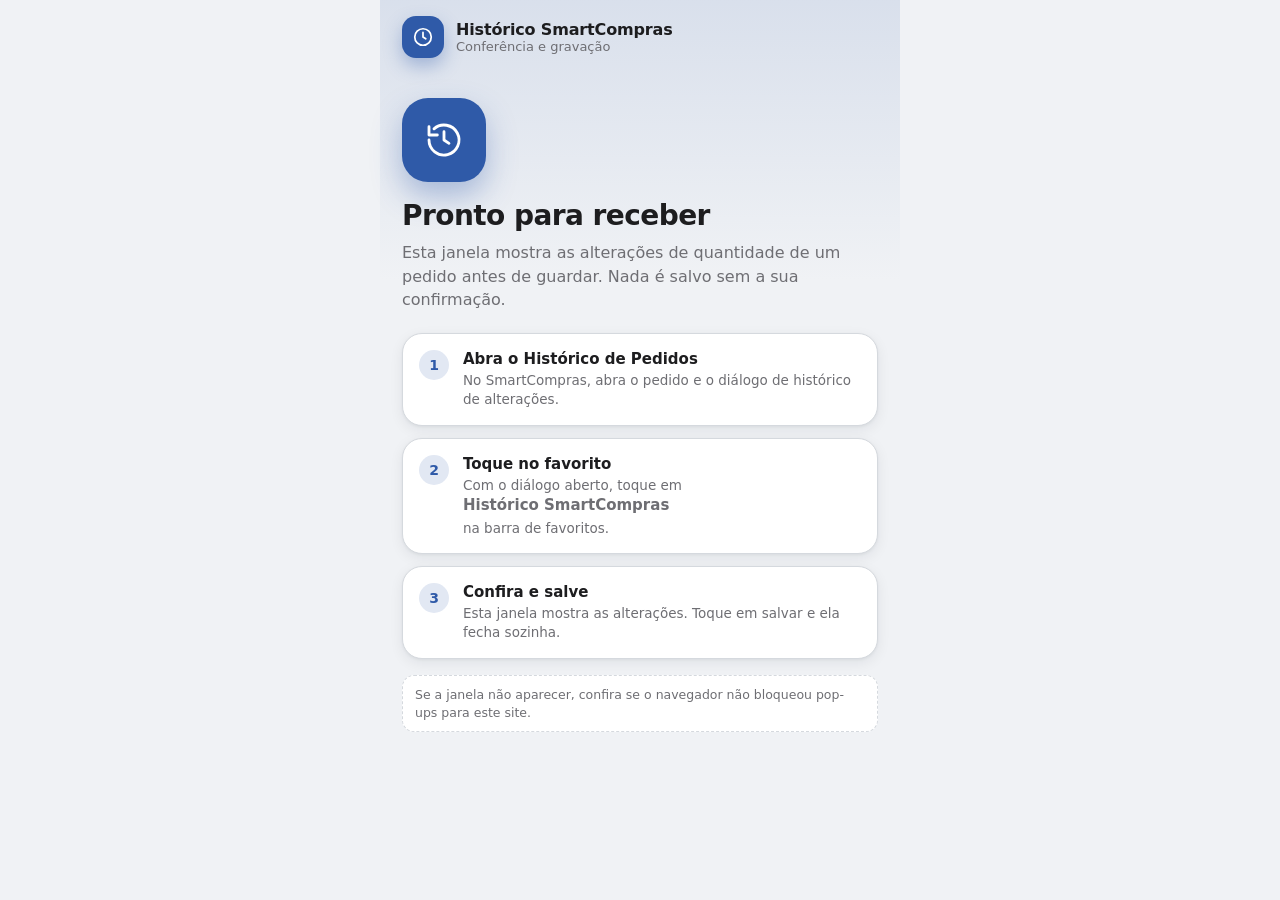
==== commit 046cd813: "Add files via upload" ====
--- a/importar.html
+++ b/importar.html
@@ -2,19 +2,77 @@
 <html lang="pt-BR">
 <head>
 <meta charset="utf-8">
-<meta name="viewport" content="width=device-width, initial-scale=1">
+<meta name="viewport" content="width=device-width, initial-scale=1, viewport-fit=cover">
 <meta name="robots" content="noindex">
+<meta name="theme-color" content="#0a84ff">
 <title>Importar histórico SmartCompras</title>
 <link rel="stylesheet" href="style.css">
 <style>
-  body { margin: 0; padding: 16px; font-family: -apple-system, system-ui, "Segoe UI", Roboto, sans-serif; background: #f2f2f7; color: #111; }
-  .imp-msg { max-width: 460px; margin: 40px auto; text-align: center; color: #555; font-size: 15px; line-height: 1.45; }
-  .imp-toast { position: fixed; left: 16px; right: 16px; bottom: 24px; background: #222; color: #fff; padding: 12px 14px; border-radius: 10px; display: none; text-align: center; z-index: 3000; font-size: 14px; }
+  /* Mesmo padrão visual do onboarding (style.css, .onb-*), com as cores do app. Funciona no claro e no escuro. */
+  html, body { height: 100%; }
+  body { margin: 0; background: var(--bg-primary, #f2f2f7); color: var(--text-dark, #111); font-family: -apple-system, system-ui, "Segoe UI", Roboto, sans-serif; -webkit-font-smoothing: antialiased; }
+  .imp-app { min-height: 100%; max-width: 520px; margin: 0 auto; display: flex; flex-direction: column; position: relative;
+    background: linear-gradient(180deg, color-mix(in srgb, var(--accent-color, #0a84ff) 12%, var(--bg-primary, #f2f2f7)) 0, var(--bg-primary, #f2f2f7) 280px); }
+  .imp-top { display: flex; align-items: center; gap: 12px; padding: calc(16px + env(safe-area-inset-top)) 22px 8px; }
+  .imp-mark { width: 42px; height: 42px; border-radius: 14px; background: var(--accent-color, #0a84ff); color: var(--accent-contrast, #fff); display: flex; align-items: center; justify-content: center; box-shadow: 0 8px 18px color-mix(in srgb, var(--accent-color, #0a84ff) 35%, transparent); }
+  .imp-mark svg { width: 22px; height: 22px; stroke: currentColor; fill: none; stroke-width: 1.9; stroke-linecap: round; stroke-linejoin: round; }
+  .imp-top b { display: block; font-size: 16px; letter-spacing: -.01em; }
+  .imp-top span { display: block; font-size: 13px; color: var(--text-light, #6e6e73); }
+  .imp-main { flex: 1; padding: 14px 22px calc(120px + env(safe-area-inset-bottom)); }
+  .imp-hero { width: 84px; height: 84px; border-radius: 26px; margin: 18px 0 18px; background: var(--accent-color, #0a84ff); color: var(--accent-contrast, #fff); display: flex; align-items: center; justify-content: center; box-shadow: 0 14px 30px color-mix(in srgb, var(--accent-color, #0a84ff) 35%, transparent); }
+  .imp-hero svg { width: 40px; height: 40px; stroke: currentColor; fill: none; stroke-width: 1.7; stroke-linecap: round; stroke-linejoin: round; }
+  .imp-h1 { font-size: 28px; line-height: 1.12; margin: 0 0 10px; letter-spacing: -.02em; }
+  .imp-lead { color: var(--text-light, #6e6e73); font-size: 16px; line-height: 1.45; margin: 0 0 22px; }
+  .imp-passos { display: grid; gap: 12px; }
+  .imp-passo { display: flex; gap: 14px; align-items: flex-start; background: var(--bg-secondary, #fff); border: 1px solid var(--border-color, #e5e5ea); border-radius: 20px; padding: 16px; box-shadow: var(--shadow-md, 0 6px 18px rgba(0,0,0,.06)); }
+  .imp-num { flex: 0 0 30px; height: 30px; border-radius: 50%; background: color-mix(in srgb, var(--accent-color, #0a84ff) 14%, var(--bg-secondary, #fff)); color: var(--accent-color, #0a84ff); font-weight: 700; font-size: 14px; display: flex; align-items: center; justify-content: center; }
+  .imp-passo b { display: block; font-size: 15px; margin-bottom: 3px; }
+  .imp-passo small { color: var(--text-light, #6e6e73); font-size: 13.5px; line-height: 1.4; }
+  .imp-nota { margin-top: 16px; font-size: 12.5px; color: var(--text-light, #6e6e73); background: var(--bg-secondary, #fff); border: 1px dashed var(--border-color, #d1d1d6); border-radius: 12px; padding: 10px 12px; line-height: 1.4; }
+
+  /* Conferência (conteúdo montado por js/59: h3, .hs-lista, .hs-linha, .hs-mud) */
+  #imp-stage { display: none; }
+  #imp-stage h3 { font-size: 24px; line-height: 1.15; margin: 14px 0 6px; letter-spacing: -.02em; }
+  #imp-stage .txt-aux { color: var(--text-light, #6e6e73); font-size: 13px; line-height: 1.4; margin: 8px 0 0; }
+  .hs-lista { display: grid; gap: 12px; margin-top: 16px; }
+  .hs-linha { background: var(--bg-secondary, #fff); border: 1px solid var(--border-color, #e5e5ea); border-radius: 20px; padding: 16px; box-shadow: var(--shadow-md, 0 6px 18px rgba(0,0,0,.06)); }
+  .hs-linha > div:first-child { font-size: 13.5px; color: var(--text-light, #6e6e73); line-height: 1.4; margin-bottom: 10px; }
+  .hs-linha > div:first-child b { color: var(--text-dark, #111); font-size: 15px; }
+  .hs-mud { font-size: 14.5px; line-height: 1.45; padding: 10px 12px; border-radius: 14px; background: var(--bg-primary, #f2f2f7); margin-top: 8px; }
+  .hs-mud b { font-weight: 700; color: var(--accent-color, #0a84ff); }
+  #imp-stage .hs-acoes { position: fixed; left: 0; right: 0; bottom: 0; padding: 16px 22px calc(18px + env(safe-area-inset-bottom)); background: linear-gradient(180deg, transparent, var(--bg-primary, #f2f2f7) 40%); z-index: 50; }
+  #imp-stage .hs-acoes .action-chip { width: 100%; max-width: 476px; display: block; margin: 0 auto; border: 0; border-radius: 16px; padding: 17px; font: inherit; font-size: 17px; font-weight: 700; background: var(--accent-color, #0a84ff); color: var(--accent-contrast, #fff); box-shadow: 0 10px 24px color-mix(in srgb, var(--accent-color, #0a84ff) 35%, transparent); cursor: pointer; }
+  #imp-stage .hs-acoes .action-chip:disabled { opacity: .5; }
+  #imp-stage > .txt-aux { padding-bottom: 96px; }
+
+  .imp-toast { position: fixed; left: 16px; right: 16px; bottom: calc(24px + env(safe-area-inset-bottom)); background: var(--text-dark, #111); color: var(--bg-primary, #fff); padding: 13px 16px; border-radius: 14px; display: none; text-align: center; z-index: 3000; font-size: 14.5px; box-shadow: 0 10px 28px rgba(0,0,0,.25); }
 </style>
 </head>
 <body>
-<!-- Página neutra: não carrega o app nem o Firebase para abrir. O Firebase entra só na hora de gravar. -->
-<div class="imp-msg" id="imp-msg">Aguardando o histórico do SmartCompras. Com o Histórico de Pedidos aberto, toque no favorito <b>Histórico SmartCompras</b>.</div>
+<div class="imp-app">
+  <header class="imp-top">
+    <div class="imp-mark"><svg viewBox="0 0 24 24"><circle cx="12" cy="12" r="9"/><path d="M12 7v5l3 2"/></svg></div>
+    <div><b>Histórico SmartCompras</b><span>Conferência e gravação</span></div>
+  </header>
+
+  <main class="imp-main">
+    <!-- Página neutra: não carrega o app nem o Firebase para abrir. O Firebase entra só na hora de gravar. -->
+    <section id="imp-intro">
+      <div class="imp-hero"><svg viewBox="0 0 24 24"><path d="M3 12a9 9 0 1 0 3-6.7"/><path d="M3 4v5h5"/><path d="M12 7v5l3 2"/></svg></div>
+      <h1 class="imp-h1">Pronto para receber</h1>
+      <p class="imp-lead">Esta janela mostra as alterações de quantidade de um pedido antes de guardar. Nada é salvo sem a sua confirmação.</p>
+      <div class="imp-passos">
+        <div class="imp-passo"><div class="imp-num">1</div><div><b>Abra o Histórico de Pedidos</b><small>No SmartCompras, abra o pedido e o diálogo de histórico de alterações.</small></div></div>
+        <div class="imp-passo"><div class="imp-num">2</div><div><b>Toque no favorito</b><small>Com o diálogo aberto, toque em <b>Histórico SmartCompras</b> na barra de favoritos.</small></div></div>
+        <div class="imp-passo"><div class="imp-num">3</div><div><b>Confira e salve</b><small>Esta janela mostra as alterações. Toque em salvar e ela fecha sozinha.</small></div></div>
+      </div>
+      <div class="imp-nota">Se a janela não aparecer, confira se o navegador não bloqueou pop-ups para este site.</div>
+    </section>
+
+    <section id="imp-stage"></section>
+  </main>
+</div>
+
 <div class="imp-toast" id="imp-toast"></div>
 
 <script>
@@ -39,6 +97,19 @@
 <script src="js/59-historico-smartcompras.js"></script>
 
 <script>
+  // Mostra a conferência no lugar da tela de espera (em vez do janelão do app).
+  function smartHistModal(html) {
+    document.getElementById('imp-stage').innerHTML = html;
+    document.getElementById('imp-stage').style.display = 'block';
+    document.getElementById('imp-intro').style.display = 'none';
+    window.scrollTo(0, 0);
+  }
+  function smartHistFechar() {
+    document.getElementById('imp-stage').style.display = 'none';
+    document.getElementById('imp-stage').innerHTML = '';
+    document.getElementById('imp-intro').style.display = 'block';
+  }
+
   // Firebase (mesma versão e mesmo projeto do app), carregado só na hora de salvar.
   var IMP_FB_CONFIG = {
     apiKey: "AIzaSyBbJnhZuL5f9v7KYjJRa1uGY9g17JXkYlo",
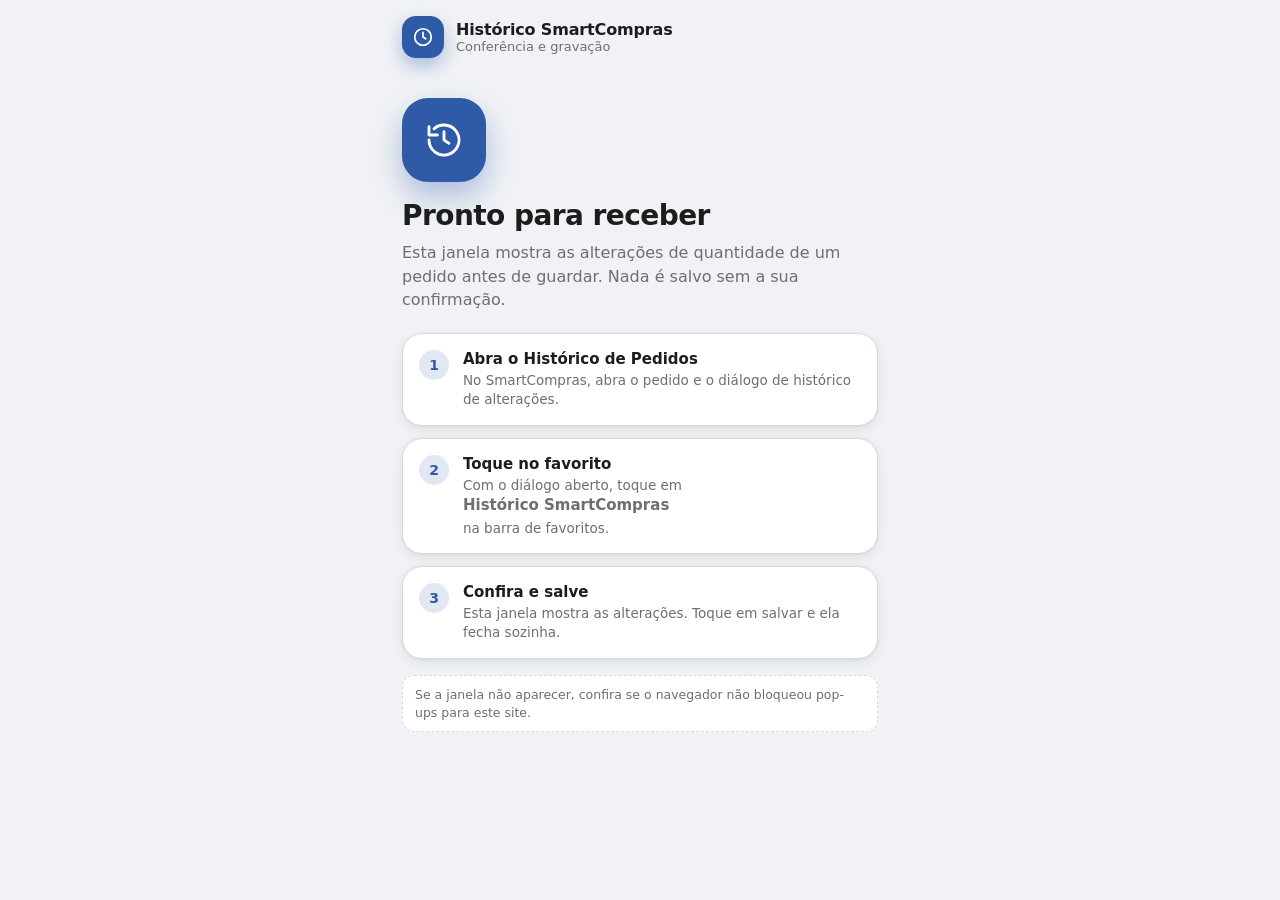
==== commit cb62255b: "Add files via upload" ====
--- a/importar.html
+++ b/importar.html
@@ -12,7 +12,7 @@
   html, body { height: 100%; }
   body { margin: 0; background: var(--bg-primary, #f2f2f7); color: var(--text-dark, #111); font-family: -apple-system, system-ui, "Segoe UI", Roboto, sans-serif; -webkit-font-smoothing: antialiased; }
   .imp-app { min-height: 100%; max-width: 520px; margin: 0 auto; display: flex; flex-direction: column; position: relative;
-    background: linear-gradient(180deg, color-mix(in srgb, var(--accent-color, #0a84ff) 12%, var(--bg-primary, #f2f2f7)) 0, var(--bg-primary, #f2f2f7) 280px); }
+    background: var(--bg-primary, #f2f2f7); }
   .imp-top { display: flex; align-items: center; gap: 12px; padding: calc(16px + env(safe-area-inset-top)) 22px 8px; }
   .imp-mark { width: 42px; height: 42px; border-radius: 14px; background: var(--accent-color, #0a84ff); color: var(--accent-contrast, #fff); display: flex; align-items: center; justify-content: center; box-shadow: 0 8px 18px color-mix(in srgb, var(--accent-color, #0a84ff) 35%, transparent); }
   .imp-mark svg { width: 22px; height: 22px; stroke: currentColor; fill: none; stroke-width: 1.9; stroke-linecap: round; stroke-linejoin: round; }
@@ -40,9 +40,12 @@
   .hs-linha > div:first-child b { color: var(--text-dark, #111); font-size: 15px; }
   .hs-mud { font-size: 14.5px; line-height: 1.45; padding: 10px 12px; border-radius: 14px; background: var(--bg-primary, #f2f2f7); margin-top: 8px; }
   .hs-mud b { font-weight: 700; color: var(--accent-color, #0a84ff); }
-  #imp-stage .hs-acoes { position: fixed; left: 0; right: 0; bottom: 0; padding: 16px 22px calc(18px + env(safe-area-inset-bottom)); background: linear-gradient(180deg, transparent, var(--bg-primary, #f2f2f7) 40%); z-index: 50; }
+  #imp-stage .hs-acoes { position: fixed; left: 0; right: 0; bottom: 0; padding: 16px 22px calc(18px + env(safe-area-inset-bottom)); background: var(--bg-primary, #f2f2f7); z-index: 50; }
   #imp-stage .hs-acoes .action-chip { width: 100%; max-width: 476px; display: block; margin: 0 auto; border: 0; border-radius: 16px; padding: 17px; font: inherit; font-size: 17px; font-weight: 700; background: var(--accent-color, #0a84ff); color: var(--accent-contrast, #fff); box-shadow: 0 10px 24px color-mix(in srgb, var(--accent-color, #0a84ff) 35%, transparent); cursor: pointer; }
   #imp-stage .hs-acoes .action-chip:disabled { opacity: .5; }
+  /* 2.57.8: o botão de salvar não pode cortar o texto (sobrescreve a altura fixa do estilo geral do app). */
+  #imp-stage .hs-acoes { height: auto !important; }
+  #imp-stage .hs-acoes .action-chip { height: auto !important; min-height: 58px; line-height: 1.25 !important; padding: 16px 18px !important; white-space: normal !important; overflow: visible !important; }
   #imp-stage > .txt-aux { padding-bottom: 96px; }
 
   .imp-toast { position: fixed; left: 16px; right: 16px; bottom: calc(24px + env(safe-area-inset-bottom)); background: var(--text-dark, #111); color: var(--bg-primary, #fff); padding: 13px 16px; border-radius: 14px; display: none; text-align: center; z-index: 3000; font-size: 14.5px; box-shadow: 0 10px 28px rgba(0,0,0,.25); }
--- a/style.css
+++ b/style.css
@@ -1901,7 +1901,7 @@
 .uso-lin i{position:absolute;left:0;bottom:0;height:2px;background:var(--accent-color);opacity:.5}
 
 /* 2.20.8 — versão do CSS (lida por js/43 para avisar se o arquivo ficou antigo) e aviso de arquivos desatualizados */
-:root { --css-versao: '2.57.4'; }
+:root { --css-versao: '2.58.0'; }
 #aviso-arquivos{position:fixed;left:var(--space-4);right:var(--space-4);top:calc(env(safe-area-inset-top,0px) + var(--space-3));z-index:10003;display:flex;align-items:center;gap:var(--space-3);padding:var(--space-3) var(--space-4);border-radius:var(--r-lg);background:var(--bg-secondary);border:1.5px solid var(--danger);box-shadow:var(--shadow-lg);color:var(--text-dark)}
 #aviso-arquivos div{flex:1;min-width:0;display:flex;flex-direction:column;gap:var(--space-1);font-size:var(--fs-aux);text-align:left;overflow-wrap:anywhere}
 #aviso-arquivos b{color:var(--danger);font-size:var(--fs-md)}
@@ -2280,3 +2280,12 @@
 .inst-aviso button{border:0;background:none;color:var(--accent-text,#3b5ba9);font-weight:600;padding:10px 12px;min-height:44px;cursor:pointer;white-space:nowrap;font-size:15px}
 .cdet-part-lista .cdet-part-valores{display:block;font-size:12px;color:var(--text-muted,#666);margin-top:2px}
 
+
+/* 2.57.9: lotes de NFs antigas (Buscar lote) */
+.lote-ant-lista{display:grid;gap:10px;margin-top:10px}
+.lote-ant-linha{background:var(--bg-secondary);border:1px solid var(--border-color);border-radius:16px;padding:12px 14px;font-size:14px;line-height:1.4}
+.lote-ant-tipo{font-size:11.5px;font-weight:700;color:var(--accent-color);background:color-mix(in srgb,var(--accent-color) 12%,transparent);border-radius:999px;padding:2px 8px;margin-left:6px}
+.lote-ant-tipo.aprox{color:var(--warning-text,#8a6d00);background:var(--warning-bg,#fff6d6)}
+.lote-ant-arq{font-size:12px;color:var(--text-light);word-break:break-all;margin-top:4px}
+.lote-ant-tab{width:100%;border-collapse:collapse;font-size:13px}
+.lote-ant-tab th,.lote-ant-tab td{text-align:left;padding:8px 6px;border-bottom:1px solid var(--border-color);vertical-align:top}
